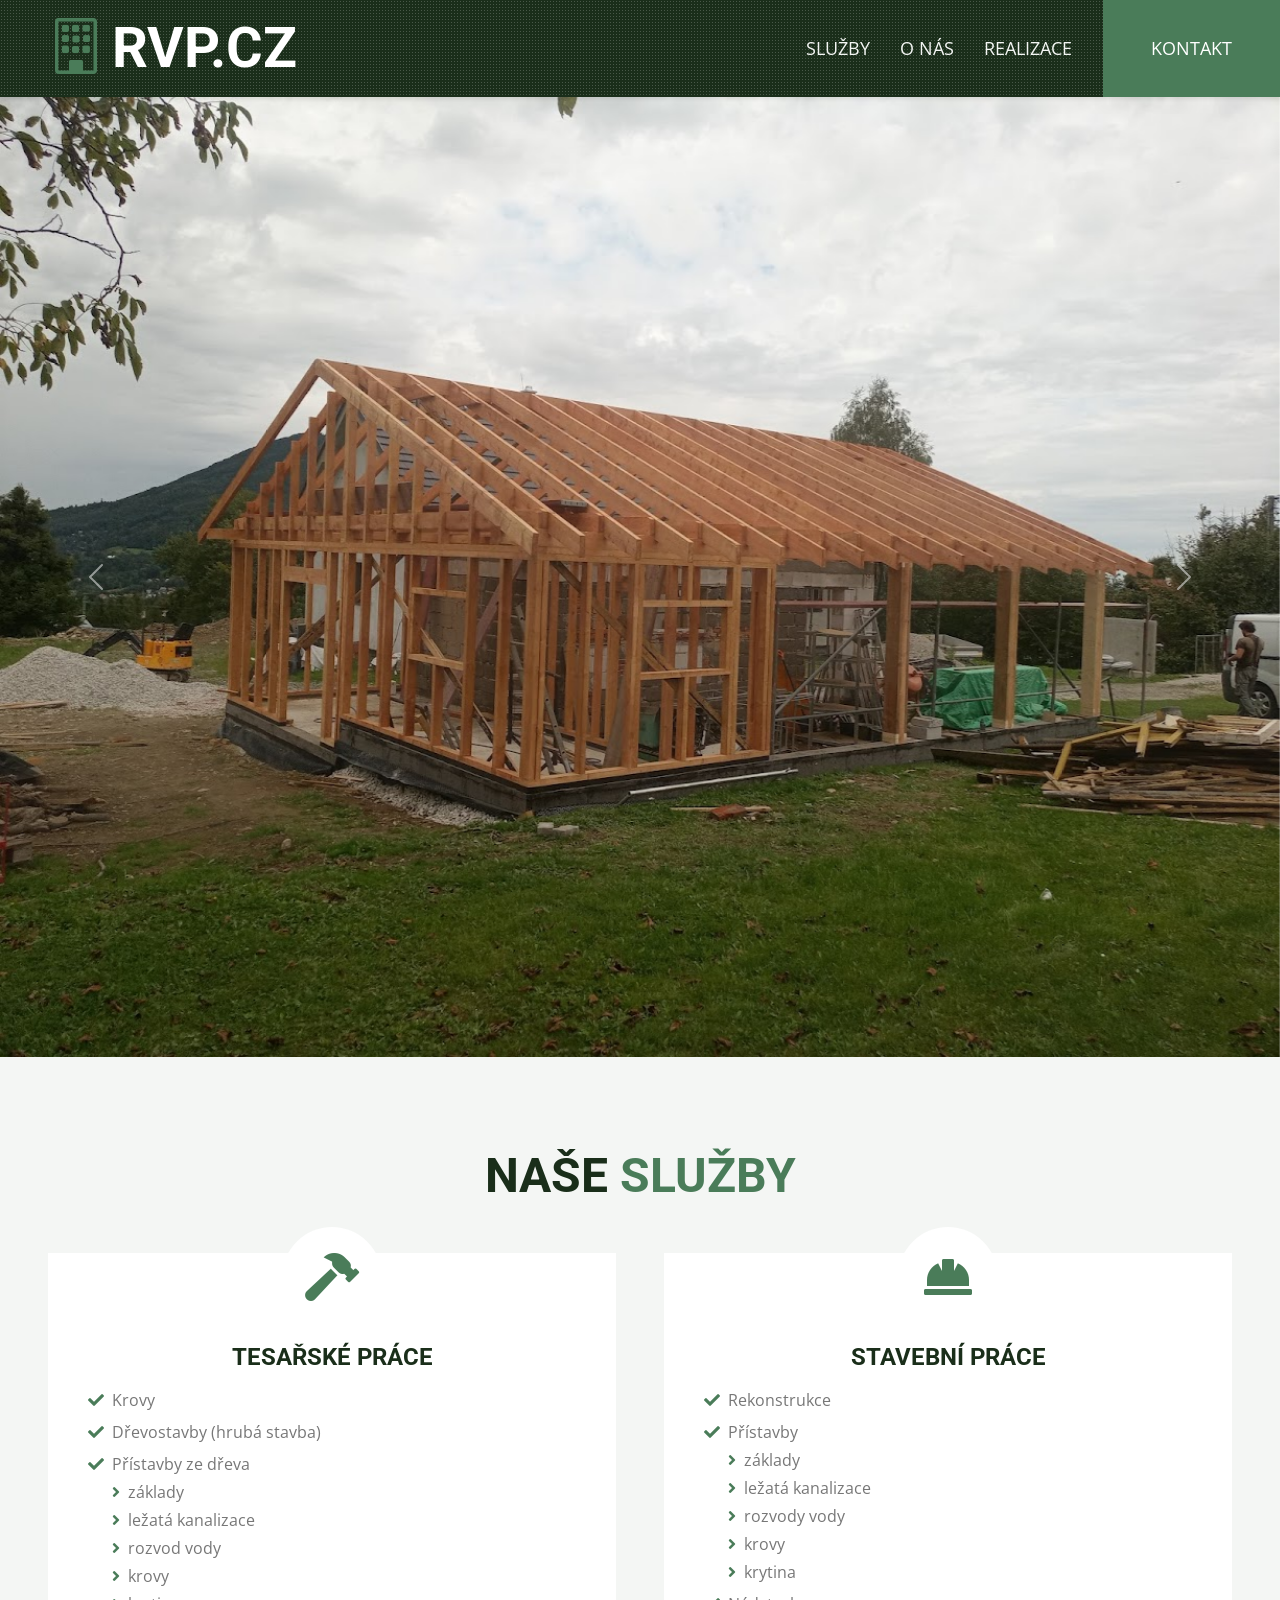
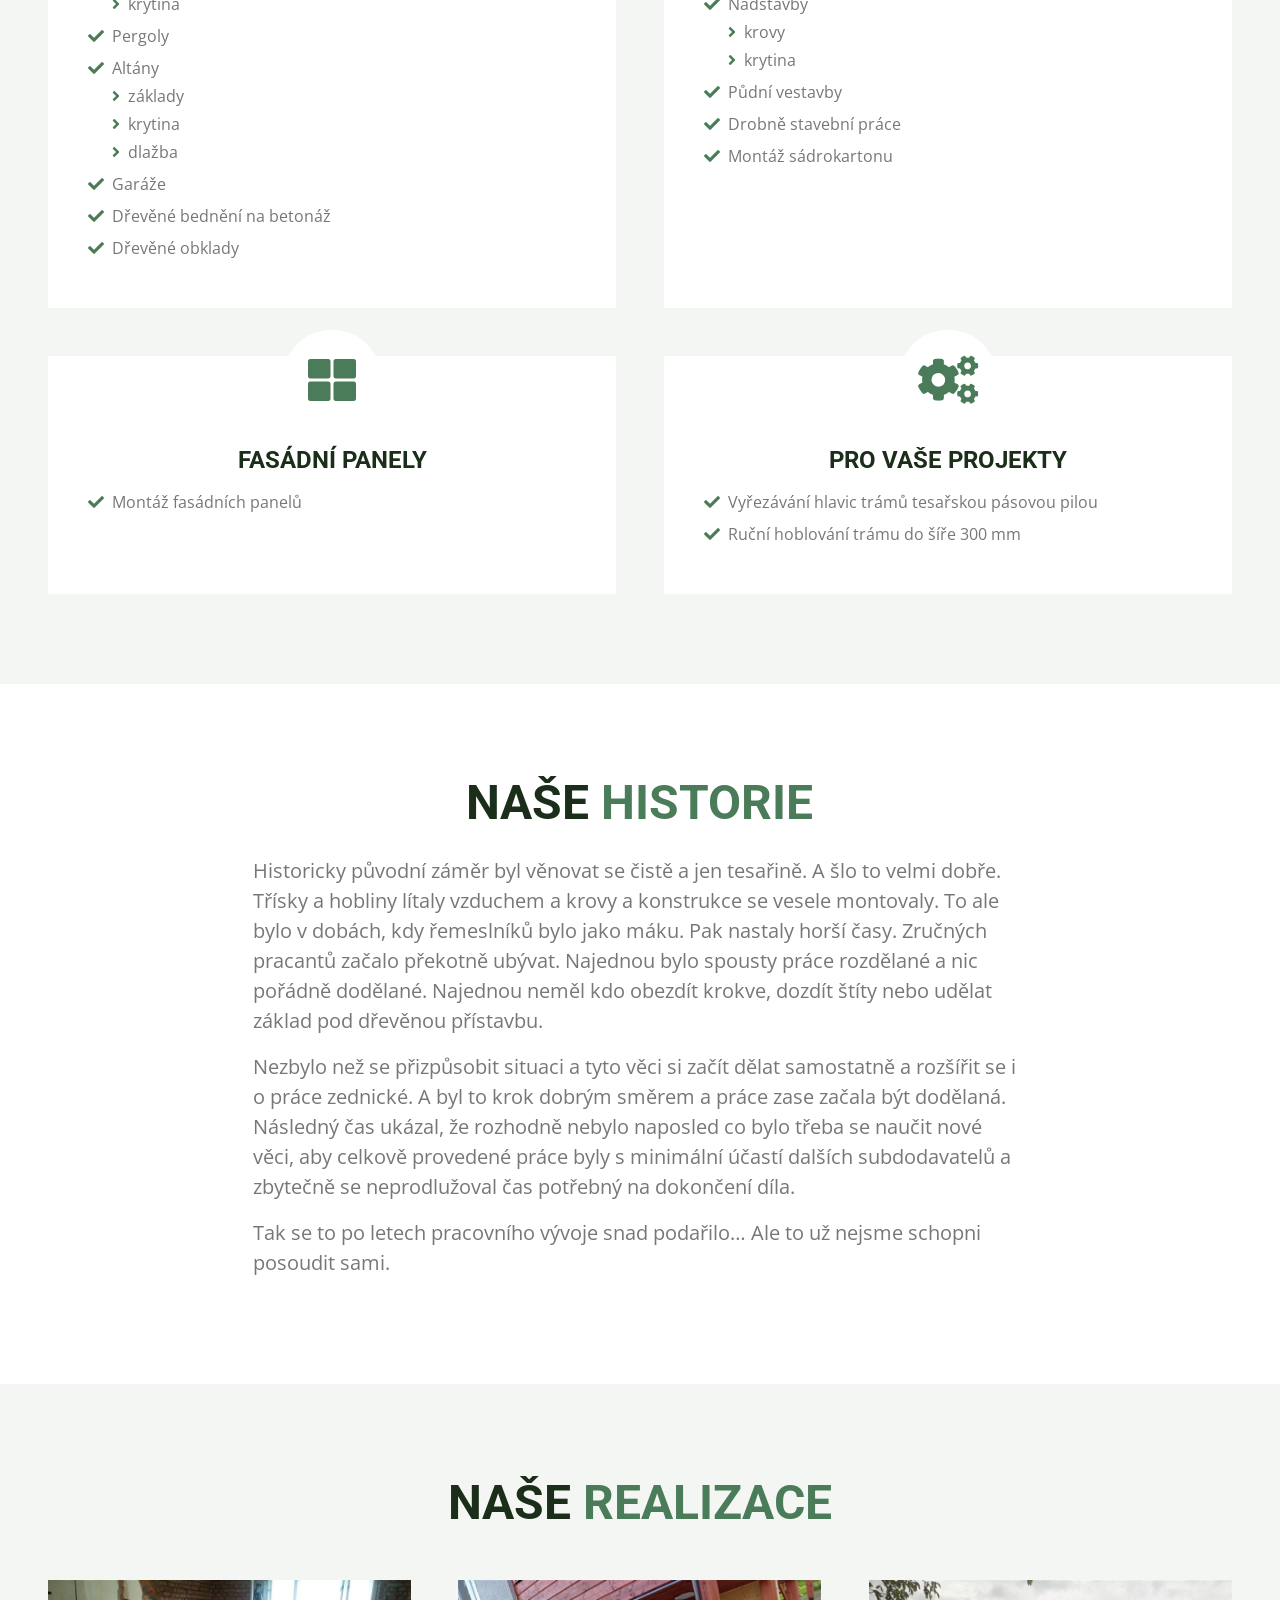
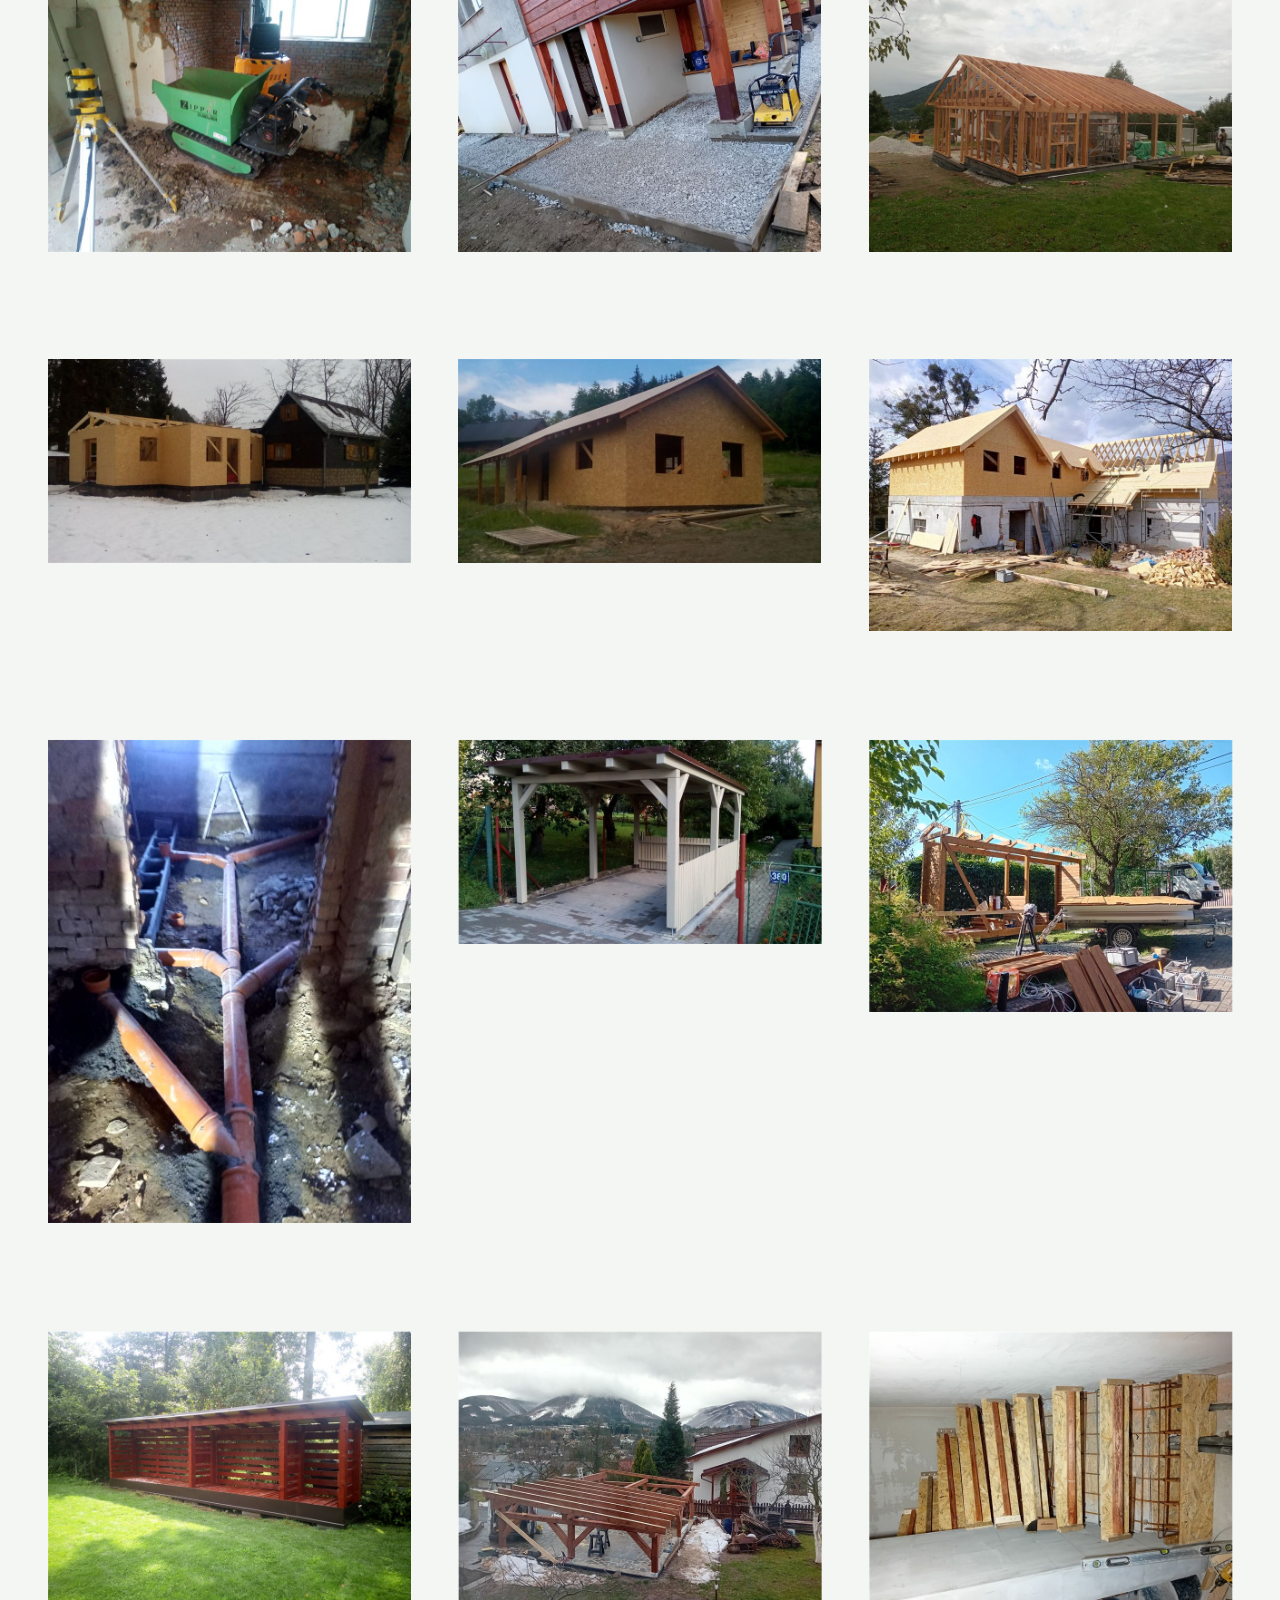
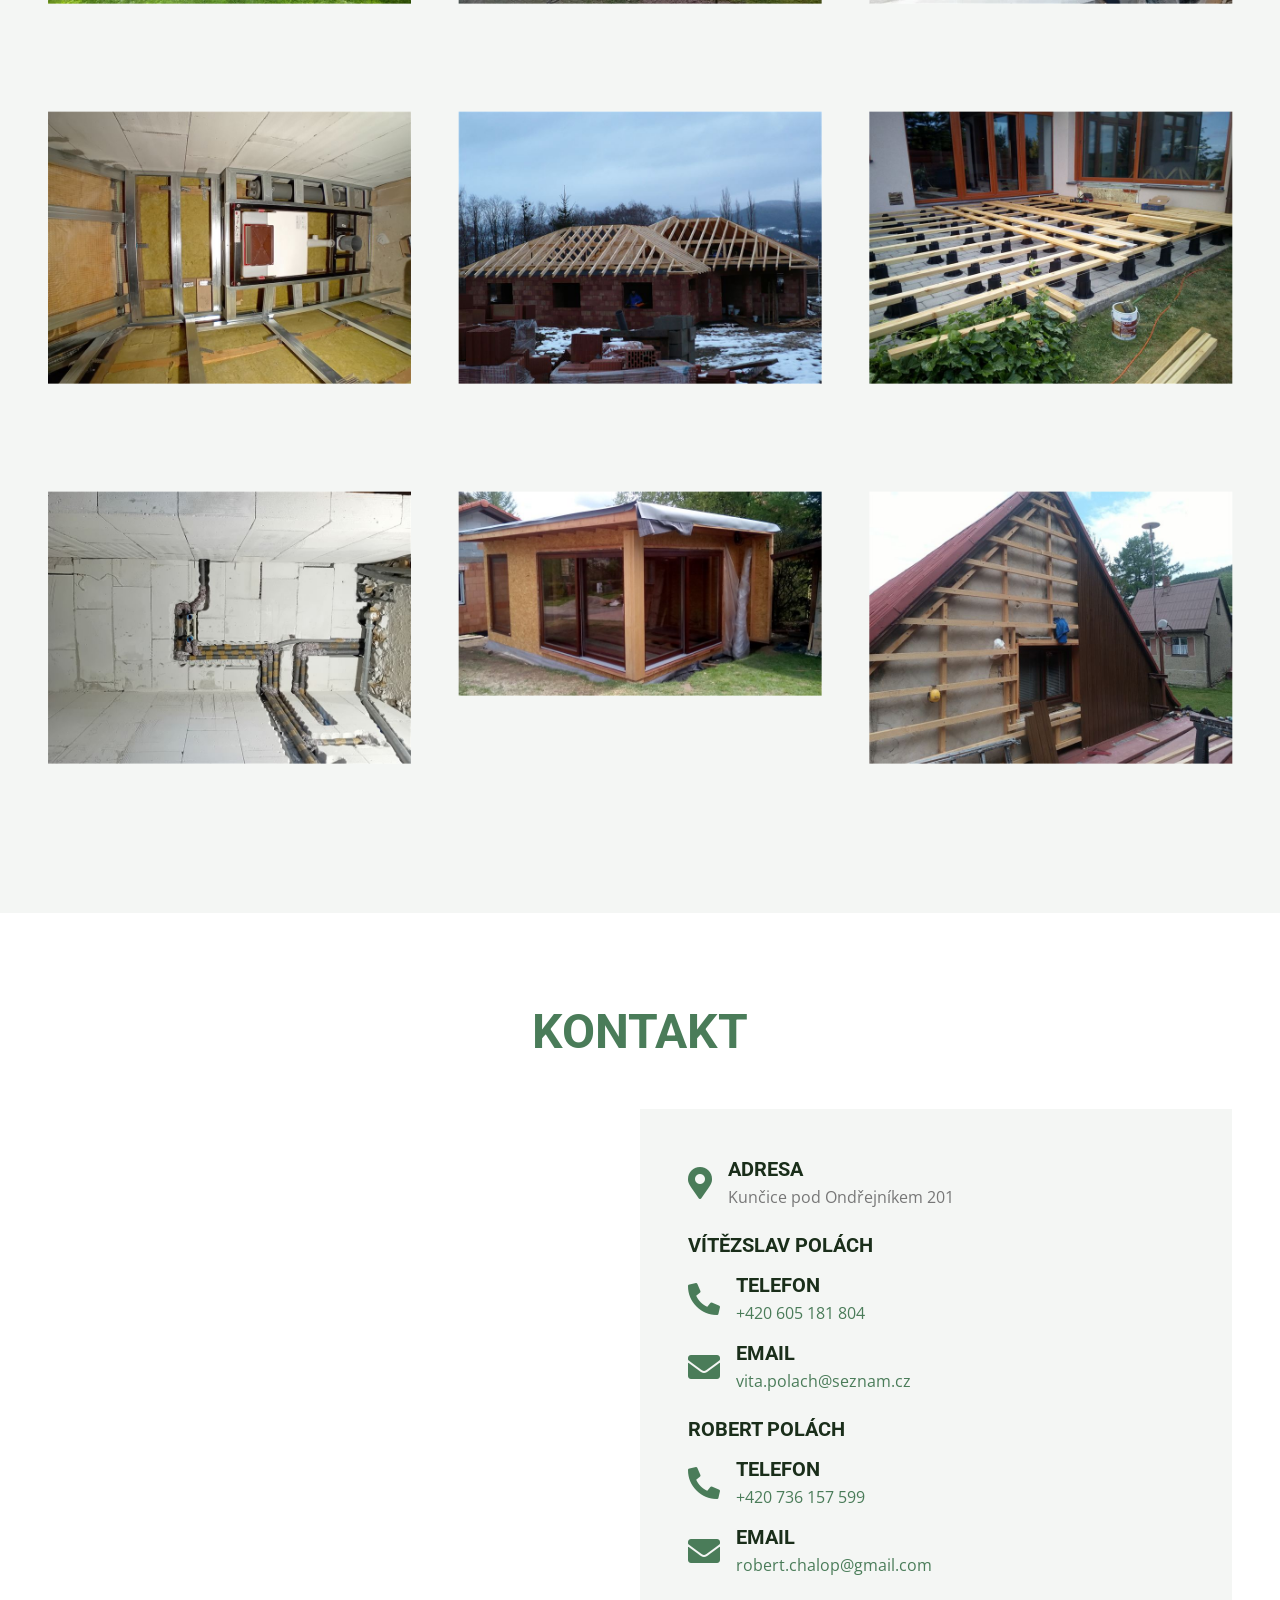
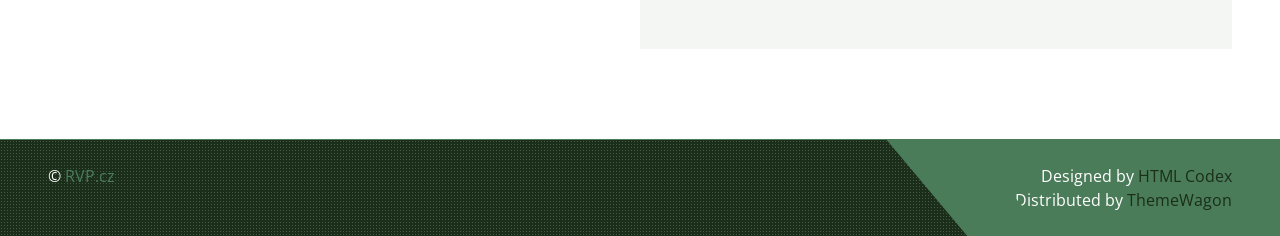
==== index.html @ 2908285f "style: remove quote text from carousel, keep background images only Co-authored-by: Copilot <2235562" ====
<!DOCTYPE html>
<html lang="en">

<head>
    <meta charset="utf-8">
    <title>RVP.cz - Poctivá práce všeho druhu</title>
    <meta content="width=device-width, initial-scale=1.0" name="viewport">
    <meta content="Free HTML Templates" name="keywords">
    <meta content="Free HTML Templates" name="description">

    <!-- Favicon -->
    <link href="img/favicon.ico" rel="icon">

    <!-- Google Web Fonts -->
    <link rel="preconnect" href="https://fonts.gstatic.com">
    <link href="https://fonts.googleapis.com/css2?family=Open+Sans:wght@400;600&family=Roboto:wght@500;700&display=swap" rel="stylesheet"> 

    <!-- Icon Font Stylesheet -->
    <link href="https://cdnjs.cloudflare.com/ajax/libs/font-awesome/5.15.0/css/all.min.css" rel="stylesheet">
    <link href="https://cdn.jsdelivr.net/npm/bootstrap-icons@1.4.1/font/bootstrap-icons.css" rel="stylesheet">

    <!-- Libraries Stylesheet -->
    <link href="lib/owlcarousel/assets/owl.carousel.min.css" rel="stylesheet">
    <link href="lib/tempusdominus/css/tempusdominus-bootstrap-4.min.css" rel="stylesheet" />
    <link href="lib/lightbox/css/lightbox.min.css" rel="stylesheet">

    <!-- Customized Bootstrap Stylesheet -->
    <link href="css/bootstrap.min.css" rel="stylesheet">

    <!-- Template Stylesheet -->
    <link href="css/style.css" rel="stylesheet">
    <style>
        html { scroll-behavior: smooth; scroll-padding-top: 80px; }
        .reveal {
            opacity: 0;
            transform: translateY(40px);
            transition: opacity 0.8s ease, transform 0.8s ease;
        }
        .reveal.visible {
            opacity: 1;
            transform: translateY(0);
        }
    </style>
</head>

<body>
    <!-- Navbar Start -->
    <div class="container-fluid sticky-top bg-dark bg-light-radial shadow-sm px-5 pe-lg-0">
        <nav class="navbar navbar-expand-lg bg-dark bg-light-radial navbar-dark py-3 py-lg-0">
            <a href="index.html" class="navbar-brand">
                <h1 class="m-0 display-4 text-uppercase text-white"><i class="bi bi-building text-primary me-2"></i>RVP.cz</h1>
            </a>
            <button class="navbar-toggler" type="button" data-bs-toggle="collapse" data-bs-target="#navbarCollapse">
                <span class="navbar-toggler-icon"></span>
            </button>
            <div class="collapse navbar-collapse" id="navbarCollapse">
                <div class="navbar-nav ms-auto py-0">
                    <a href="#sluzby" class="nav-item nav-link">Služby</a>
                    <a href="#historie" class="nav-item nav-link">O nás</a>
                    <a href="#realizace" class="nav-item nav-link">Realizace</a>
                    <a href="#kontakt" class="nav-item nav-link bg-primary text-white px-lg-5 ms-lg-3">Kontakt</a>
                </div>
            </div>
        </nav>
    </div>
    <!-- Navbar End -->


    <!-- Carousel Start -->
    <div class="container-fluid p-0">
        <div id="header-carousel" class="carousel slide carousel-fade" data-bs-ride="carousel">
            <div class="carousel-inner">
                <div class="carousel-item active">
                    <img class="w-100" src="img/rvp/uvod/drevostavba_vyhled.jpg" alt="RVP">
                </div>
                <div class="carousel-item">
                    <img class="w-100" src="img/rvp/uvod/dum_venku_vyhled.jpg" alt="RVP">
                </div>
                <div class="carousel-item">
                    <img class="w-100" src="img/rvp/uvod/pristresek_drevo_venku.jpg" alt="RVP">
                </div>
            </div>
            <button class="carousel-control-prev" type="button" data-bs-target="#header-carousel"
                data-bs-slide="prev">
                <span class="carousel-control-prev-icon" aria-hidden="true"></span>
                <span class="visually-hidden">Previous</span>
            </button>
            <button class="carousel-control-next" type="button" data-bs-target="#header-carousel"
                data-bs-slide="next">
                <span class="carousel-control-next-icon" aria-hidden="true"></span>
                <span class="visually-hidden">Next</span>
            </button>
        </div>
    </div>
    <!-- Carousel End -->

    <!-- Services Start -->
    <div id="sluzby" class="container-fluid bg-light py-6 px-5 reveal">
        <div class="text-center mx-auto mb-5" style="max-width: 600px;">
            <h1 class="display-5 text-uppercase mb-4">Naše <span class="text-primary">služby</span></h1>
        </div>
        <div class="row g-5">
            <div class="col-lg-6 col-md-6 reveal">
                <div class="service-item bg-white rounded d-flex flex-column align-items-center text-center p-4 h-100">
                    <div class="service-icon bg-white mb-3">
                        <i class="fa fa-3x fa-hammer text-primary"></i>
                    </div>
                    <h4 class="text-uppercase mb-3">Tesařské práce</h4>
                    <ul class="list-unstyled text-start w-100 px-3">
                        <li class="mb-2"><i class="fa fa-check text-primary me-2"></i>Krovy</li>
                        <li class="mb-2"><i class="fa fa-check text-primary me-2"></i>Dřevostavby (hrubá stavba)</li>
                        <li class="mb-2"><i class="fa fa-check text-primary me-2"></i>Přístavby ze dřeva
                            <ul class="list-unstyled ms-4 mt-1">
                                <li class="mb-1"><i class="fa fa-angle-right text-primary me-2"></i>základy</li>
                                <li class="mb-1"><i class="fa fa-angle-right text-primary me-2"></i>ležatá kanalizace</li>
                                <li class="mb-1"><i class="fa fa-angle-right text-primary me-2"></i>rozvod vody</li>
                                <li class="mb-1"><i class="fa fa-angle-right text-primary me-2"></i>krovy</li>
                                <li class="mb-1"><i class="fa fa-angle-right text-primary me-2"></i>krytina</li>
                            </ul>
                        </li>
                        <li class="mb-2"><i class="fa fa-check text-primary me-2"></i>Pergoly</li>
                        <li class="mb-2"><i class="fa fa-check text-primary me-2"></i>Altány
                            <ul class="list-unstyled ms-4 mt-1">
                                <li class="mb-1"><i class="fa fa-angle-right text-primary me-2"></i>základy</li>
                                <li class="mb-1"><i class="fa fa-angle-right text-primary me-2"></i>krytina</li>
                                <li class="mb-1"><i class="fa fa-angle-right text-primary me-2"></i>dlažba</li>
                            </ul>
                        </li>
                        <li class="mb-2"><i class="fa fa-check text-primary me-2"></i>Garáže</li>
                        <li class="mb-2"><i class="fa fa-check text-primary me-2"></i>Dřevěné bednění na betonáž</li>
                        <li class="mb-2"><i class="fa fa-check text-primary me-2"></i>Dřevěné obklady</li>
                    </ul>
                </div>
            </div>
            <div class="col-lg-6 col-md-6 reveal">
                <div class="service-item bg-white rounded d-flex flex-column align-items-center text-center p-4 h-100">
                    <div class="service-icon bg-white mb-3">
                        <i class="fa fa-3x fa-hard-hat text-primary"></i>
                    </div>
                    <h4 class="text-uppercase mb-3">Stavební práce</h4>
                    <ul class="list-unstyled text-start w-100 px-3">
                        <li class="mb-2"><i class="fa fa-check text-primary me-2"></i>Rekonstrukce</li>
                        <li class="mb-2"><i class="fa fa-check text-primary me-2"></i>Přístavby
                            <ul class="list-unstyled ms-4 mt-1">
                                <li class="mb-1"><i class="fa fa-angle-right text-primary me-2"></i>základy</li>
                                <li class="mb-1"><i class="fa fa-angle-right text-primary me-2"></i>ležatá kanalizace</li>
                                <li class="mb-1"><i class="fa fa-angle-right text-primary me-2"></i>rozvody vody</li>
                                <li class="mb-1"><i class="fa fa-angle-right text-primary me-2"></i>krovy</li>
                                <li class="mb-1"><i class="fa fa-angle-right text-primary me-2"></i>krytina</li>
                            </ul>
                        </li>
                        <li class="mb-2"><i class="fa fa-check text-primary me-2"></i>Nádstavby
                            <ul class="list-unstyled ms-4 mt-1">
                                <li class="mb-1"><i class="fa fa-angle-right text-primary me-2"></i>krovy</li>
                                <li class="mb-1"><i class="fa fa-angle-right text-primary me-2"></i>krytina</li>
                            </ul>
                        </li>
                        <li class="mb-2"><i class="fa fa-check text-primary me-2"></i>Půdní vestavby</li>
                        <li class="mb-2"><i class="fa fa-check text-primary me-2"></i>Drobně stavební práce</li>
                        <li class="mb-2"><i class="fa fa-check text-primary me-2"></i>Montáž sádrokartonu</li>
                    </ul>
                </div>
            </div>
            <div class="col-lg-6 col-md-6 reveal">
                <div class="service-item bg-white rounded d-flex flex-column align-items-center text-center p-4 h-100">
                    <div class="service-icon bg-white mb-3">
                        <i class="fa fa-3x fa-th-large text-primary"></i>
                    </div>
                    <h4 class="text-uppercase mb-3">Fasádní panely</h4>
                    <ul class="list-unstyled text-start w-100 px-3">
                        <li class="mb-2"><i class="fa fa-check text-primary me-2"></i>Montáž fasádních panelů</li>
                    </ul>
                </div>
            </div>
            <div class="col-lg-6 col-md-6 reveal">
                <div class="service-item bg-white rounded d-flex flex-column align-items-center text-center p-4 h-100">
                    <div class="service-icon bg-white mb-3">
                        <i class="fa fa-3x fa-cogs text-primary"></i>
                    </div>
                    <h4 class="text-uppercase mb-3">Pro Vaše projekty</h4>
                    <ul class="list-unstyled text-start w-100 px-3">
                        <li class="mb-2"><i class="fa fa-check text-primary me-2"></i>Vyřezávání hlavic trámů tesařskou pásovou pilou</li>
                        <li class="mb-2"><i class="fa fa-check text-primary me-2"></i>Ruční hoblování trámu do šíře 300 mm</li>
                    </ul>
                </div>
            </div>
        </div>
    </div>
    <!-- Services End -->


    <!-- History Start -->
    <div id="historie" class="container-fluid py-6 px-5 reveal">
        <div class="row g-5 align-items-center">
            <div class="col-lg-8 mx-auto">
                <div class="text-center mb-4">
                    <h1 class="display-5 text-uppercase mb-4">Naše <span class="text-primary">historie</span></h1>
                </div>
                <p class="fs-5 text-body">
                    Historicky původní záměr byl věnovat se čistě a jen tesařině. A šlo to velmi dobře. Třísky a hobliny lítaly vzduchem a krovy a konstrukce se vesele montovaly. To ale bylo v dobách, kdy řemeslníků bylo jako máku. Pak nastaly horší časy. Zručných pracantů začalo překotně ubývat. Najednou bylo spousty práce rozdělané a nic pořádně dodělané. Najednou neměl kdo obezdít krokve, dozdít štíty nebo udělat základ pod dřevěnou přístavbu.
                </p>
                <p class="fs-5 text-body">
                    Nezbylo než se přizpůsobit situaci a tyto věci si začít dělat samostatně a rozšířit se i o práce zednické. A byl to krok dobrým směrem a práce zase začala být dodělaná. Následný čas ukázal, že rozhodně nebylo naposled co bylo třeba se naučit nové věci, aby celkově provedené práce byly s minimální účastí dalších subdodavatelů a zbytečně se neprodlužoval čas potřebný na dokončení díla.
                </p>
                <p class="fs-5 text-body">
                    Tak se to po letech pracovního vývoje snad podařilo… Ale to už nejsme schopni posoudit sami.
                </p>
            </div>
        </div>
    </div>
    <!-- History End -->

    <!-- Portfolio Start -->
    <div id="realizace" class="container-fluid bg-light py-6 px-5 reveal visible">
        <div class="text-center mx-auto mb-5" style="max-width: 600px;">
            <h1 class="display-5 text-uppercase mb-4">Naše <span class="text-primary">realizace</span></h1>
        </div>
        <div class="row g-5 portfolio-container" id="rvp-gallery-container">
        </div>
    </div>
    <!-- Portfolio End -->

    <!-- Contact Start -->
    <div id="kontakt" class="container-fluid py-6 px-5 reveal">
        <div class="text-center mx-auto mb-5" style="max-width: 600px;">
            <h1 class="display-5 text-uppercase mb-4"><span class="text-primary">Kontakt</span></h1>
        </div>
        <div class="row gx-0 align-items-center">
            <div class="col-lg-6 mb-5 mb-lg-0" style="height: 450px;">
                <iframe class="w-100 h-100"
                    src="https://www.google.com/maps/embed?pb=!1m18!1m12!1m3!1d2606.0!2d18.298755!3d49.5405582!2m3!1f0!2f0!3f0!3m2!1i1024!2i768!4f13.1!3m3!1m2!1s0x47138ad0a411b4d1%3A0x9f43c28a21f95ba8!2sKun%C4%8Dice%20pod%20Ond%C5%99ejn%C3%ADkem%20201!5e0!3m2!1scs!2scz!4v1700000000000!5m2!1scs!2scz"
                    frameborder="0" style="border:0;" allowfullscreen="" aria-hidden="false" tabindex="0"></iframe>
            </div>
            <div class="col-lg-6">
                <div class="bg-light p-5">
                    <div class="mb-4">
                        <div class="d-flex align-items-center mb-3">
                            <i class="fa fa-map-marker-alt fa-2x text-primary me-3"></i>
                            <div>
                                <h5 class="text-uppercase mb-1">Adresa</h5>
                                <p class="mb-0">Kunčice pod Ondřejníkem 201</p>
                            </div>
                        </div>
                    </div>
                    <h5 class="text-uppercase mb-3">Vítězslav Polách</h5>
                    <div class="mb-3">
                        <div class="d-flex align-items-center mb-2">
                            <i class="fa fa-phone-alt fa-2x text-primary me-3"></i>
                            <div>
                                <h5 class="text-uppercase mb-1">Telefon</h5>
                                <p class="mb-0"><a href="tel:+420605181804">+420 605 181 804</a></p>
                            </div>
                        </div>
                    </div>
                    <div class="mb-4">
                        <div class="d-flex align-items-center mb-2">
                            <i class="fa fa-envelope fa-2x text-primary me-3"></i>
                            <div>
                                <h5 class="text-uppercase mb-1">Email</h5>
                                <p class="mb-0"><a href="mailto:vita.polach@seznam.cz">vita.polach@seznam.cz</a></p>
                            </div>
                        </div>
                    </div>
                    <h5 class="text-uppercase mb-3">Robert Polách</h5>
                    <div class="mb-3">
                        <div class="d-flex align-items-center mb-2">
                            <i class="fa fa-phone-alt fa-2x text-primary me-3"></i>
                            <div>
                                <h5 class="text-uppercase mb-1">Telefon</h5>
                                <p class="mb-0"><a href="tel:+420736157599">+420 736 157 599</a></p>
                            </div>
                        </div>
                    </div>
                    <div class="mb-4">
                        <div class="d-flex align-items-center mb-2">
                            <i class="fa fa-envelope fa-2x text-primary me-3"></i>
                            <div>
                                <h5 class="text-uppercase mb-1">Email</h5>
                                <p class="mb-0"><a href="mailto:robert.chalop@gmail.com">robert.chalop@gmail.com</a></p>
                            </div>
                        </div>
                    </div>
                </div>
            </div>
        </div>
    </div>
    <!-- Contact End -->

    <!-- Footer Start -->
    <div class="container-fluid bg-dark bg-light-radial text-white border-top border-primary px-0">
        <div class="d-flex flex-column flex-md-row justify-content-between">
            <div class="py-4 px-5 text-center text-md-start">
                <p class="mb-0">&copy; <a class="text-primary" href="#">RVP.cz</a></p>
            </div>
            <div class="py-4 px-5 bg-primary footer-shape position-relative text-center text-md-end">
                <p class="mb-0">Designed by <a class="text-dark" href="https://htmlcodex.com">HTML Codex</a></p>
                <p class="mb-0">Distributed by <a class="text-dark" href="https://themewagon.com">ThemeWagon</a></p>
            </div>
        </div>
    </div>
    <!-- Footer End -->


    <!-- Back to Top -->
    <a href="#" class="btn btn-lg btn-primary btn-lg-square back-to-top"><i class="bi bi-arrow-up"></i></a>


    <!-- JavaScript Libraries -->
    <script src="https://code.jquery.com/jquery-3.4.1.min.js"></script>
    <script src="https://cdn.jsdelivr.net/npm/bootstrap@5.0.0/dist/js/bootstrap.bundle.min.js"></script>
    <script src="lib/easing/easing.min.js"></script>
    <script src="lib/waypoints/waypoints.min.js"></script>
    <script src="lib/owlcarousel/owl.carousel.min.js"></script>
    <script src="lib/tempusdominus/js/moment.min.js"></script>
    <script src="lib/tempusdominus/js/moment-timezone.min.js"></script>
    <script src="lib/tempusdominus/js/tempusdominus-bootstrap-4.min.js"></script>
    <script src="lib/isotope/isotope.pkgd.min.js"></script>
    <script src="lib/lightbox/js/lightbox.min.js"></script>

    <!-- Template Javascript -->
    <script src="js/gallery-data.js"></script>
    <script src="js/gallery.js"></script>
    <script src="js/main.js"></script>
</body>

</html>
---- css/style.css ----
/********** Template CSS **********/
:root {
    --primary: #4A7C59;
    --secondary: #8FBC8F;
    --light: #F4F6F4;
    --dark: #1A2E1A;
}

.pt-6 {
    padding-top: 90px;
}

.pb-6 {
    padding-bottom: 90px;
}

.py-6 {
    padding-top: 90px;
    padding-bottom: 90px;
}

.btn {
    position: relative;
    font-weight: 600;
    text-transform: uppercase;
    transition: .5s;
}

.btn::after {
    position: absolute;
    content: "";
    width: 0;
    height: 5px;
    bottom: -1px;
    left: 50%;
    background: var(--primary);
    transition: .5s;
}

.btn.btn-primary::after {
    background: var(--dark);
}

.btn:hover::after,
.btn.active::after {
    width: 50%;
    left: 25%;
}

.btn-primary {
    color: #FFFFFF;
}

.btn-square {
    width: 36px;
    height: 36px;
}

.btn-sm-square {
    width: 28px;
    height: 28px;
}

.btn-lg-square {
    width: 46px;
    height: 46px;
}

.btn-square,
.btn-sm-square,
.btn-lg-square {
    padding-left: 0;
    padding-right: 0;
    text-align: center;
}

.back-to-top {
    position: fixed;
    display: none;
    left: 50%;
    bottom: 0;
    margin-left: -22px;
    border-radius: 0;
    z-index: 99;
}

.bg-dark-radial {
    background-image: -webkit-repeating-radial-gradient(center center, rgba(0, 0, 0, 0.3), rgba(0, 0, 0, 0.3) 1px, transparent 1px, transparent 100%);
    background-image: -moz-repeating-radial-gradient(center center, rgba(0, 0, 0, 0.3), rgba(0, 0, 0, 0.3) 1px, transparent 1px, transparent 100%);
    background-image: -ms-repeating-radial-gradient(center center, rgba(0, 0, 0, 0.3), rgba(0, 0, 0, 0.3) 1px, transparent 1px, transparent 100%);
    background-image: -o-repeating-radial-gradient(center center, rgba(0, 0, 0, 0.3), rgba(0, 0, 0, 0.3) 1px, transparent 1px, transparent 100%);
    background-image: repeating-radial-gradient(center center, rgba(0, 0, 0, 0.3), rgba(0, 0, 0, 0.3) 1px, transparent 1px, transparent 100%);
    background-size: 3px 3px;
}

.bg-light-radial {
    background-image: -webkit-repeating-radial-gradient(center center, rgba(256, 256, 256, 0.2), rgba(256, 256, 256, 0.2) 1px, transparent 1px, transparent 100%);
    background-image: -moz-repeating-radial-gradient(center center, rgba(256, 256, 256, 0.2), rgba(256, 256, 256, 0.2) 1px, transparent 1px, transparent 100%);
    background-image: -ms-repeating-radial-gradient(center center, rgba(256, 256, 256, 0.2), rgba(256, 256, 256, 0.2) 1px, transparent 1px, transparent 100%);
    background-image: -o-repeating-radial-gradient(center center, rgba(256, 256, 256, 0.2), rgba(256, 256, 256, 0.2) 1px, transparent 1px, transparent 100%);
    background-image: repeating-radial-gradient(center center, rgba(256, 256, 256, 0.2), rgba(256, 256, 256, 0.2) 1px, transparent 1px, transparent 100%);
    background-size: 3px 3px;
}

.navbar-dark .navbar-nav .nav-link {
    position: relative;
    padding: 35px 15px;
    font-size: 18px;
    text-transform: uppercase;
    color: var(--light);
    outline: none;
    transition: .5s;
}

.navbar-dark .navbar-nav .nav-link:hover,
.navbar-dark .navbar-nav .nav-link.active {
    color: var(--primary);
}

@media (max-width: 991.98px) {
    .navbar-dark .navbar-nav .nav-link  {
        margin-left: 0;
        padding: 10px 0;
    }
}

.carousel-caption {
    top: 0;
    left: 0;
    right: 0;
    bottom: 0;
    background: rgba(4, 15, 40, .7);
    z-index: 1;
}

@media (max-width: 576px) {
    .carousel-caption h4 {
        font-size: 18px;
        font-weight: 500 !important;
    }

    .carousel-caption h1 {
        font-size: 30px;
        font-weight: 600 !important;
    }
}

.page-header {
    height: 300px;
    display: flex;
    flex-direction: column;
    align-items: center;
    justify-content: center;
    background: linear-gradient(rgba(4, 15, 40, .7), rgba(4, 15, 40, .7)), url(../img/carousel-1.jpg) center center no-repeat;
    background-size: cover;
}

.service-item .service-icon {
    margin-top: -50px;
    width: 100px;
    height: 100px;
    display: flex;
    align-items: center;
    justify-content: center;
    border-radius: 100px;
}

.service-item .service-icon i {
    transition: .2s;
}

.service-item:hover .service-icon i {
    font-size: 60px;
}

.portfolio-item {
    margin-bottom: 60px;
}

.portfolio-title {
    position: absolute;
    display: flex;
    flex-direction: column;
    justify-content: center;
    height: 120px;
    padding: 0 30px;
    right: 30px;
    left: 30px;
    bottom: -60px;
    background: #FFFFFF;
    z-index: 3;
}

.portfolio-btn {
    position: absolute;
    display: inline-block;
    top: 50%;
    left: 50%;
    margin-top: -60px;
    margin-left: -60px;
    font-size: 120px;
    line-height: 0;
    transition: .1s;
    transition-delay: .3s;
    z-index: 2;
    opacity: 0;
}

.portfolio-item:hover .portfolio-btn {
    opacity: 1;
}

.portfolio-box::before,
.portfolio-box::after {
    position: absolute;
    content: "";
    width: 0;
    height: 100%;
    top: 0;
    transition: .5s;
    z-index: 1;
    background: rgba(4, 15, 40, .7);
}

.portfolio-box::before {
    left: 0;
}

.portfolio-box::after {
    right: 0;
}

.portfolio-item:hover .portfolio-box::before {
    left: 0;
    width: 50%;
}

.portfolio-item:hover .portfolio-box::after {
    right: 0;
    width: 50%;
}

@media (min-width: 992px) {
    .testimonial,
    .contact-form {
        margin-left: -90px;
    }
}

@media (min-width: 992px) {
    .footer::after {
        position: absolute;
        content: "";
        width: 1px;
        height: 100%;
        top: 0;
        left: 50%;
        background: var(--primary)
    }
}

.footer-shape::before {
    position: absolute;
    content: "";
    width: 80px;
    height: 100%;
    top: 0;
    left: -40px;
    background: var(--primary);
    transform: skew(40deg);
}
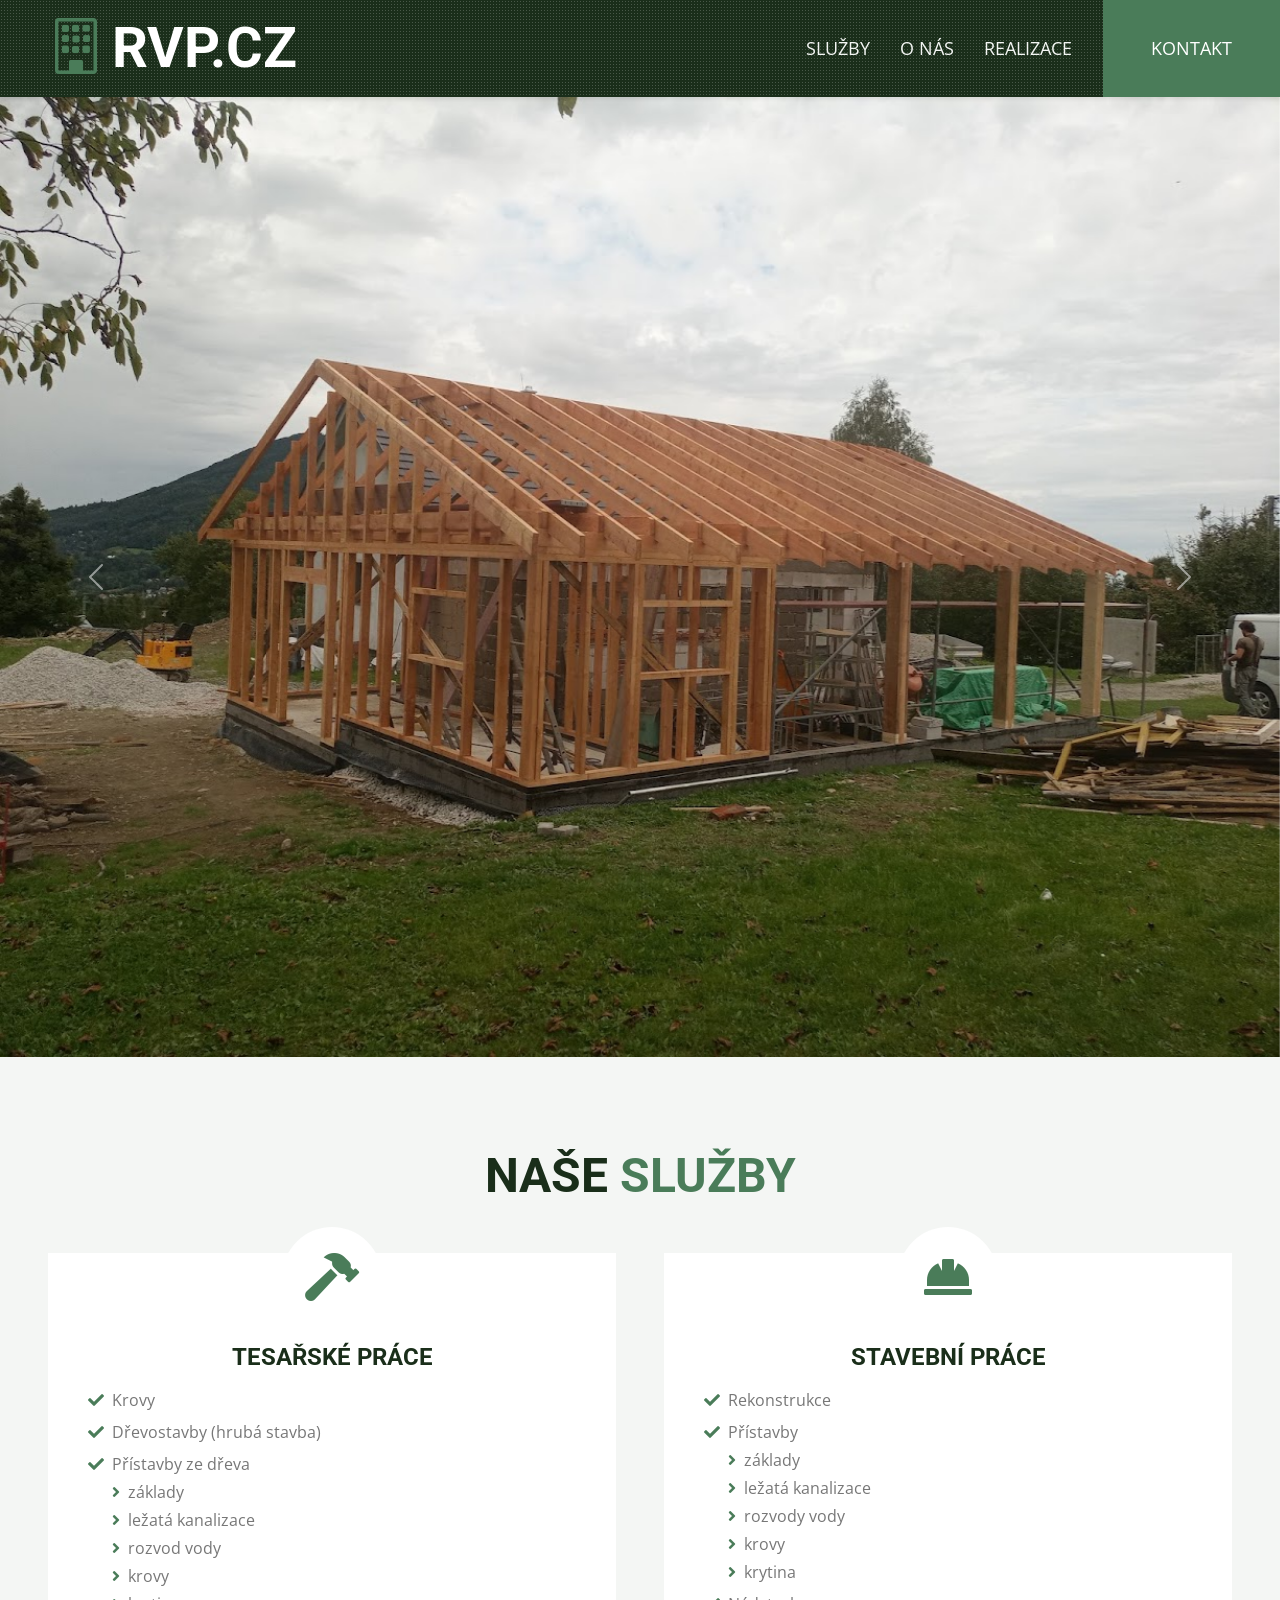
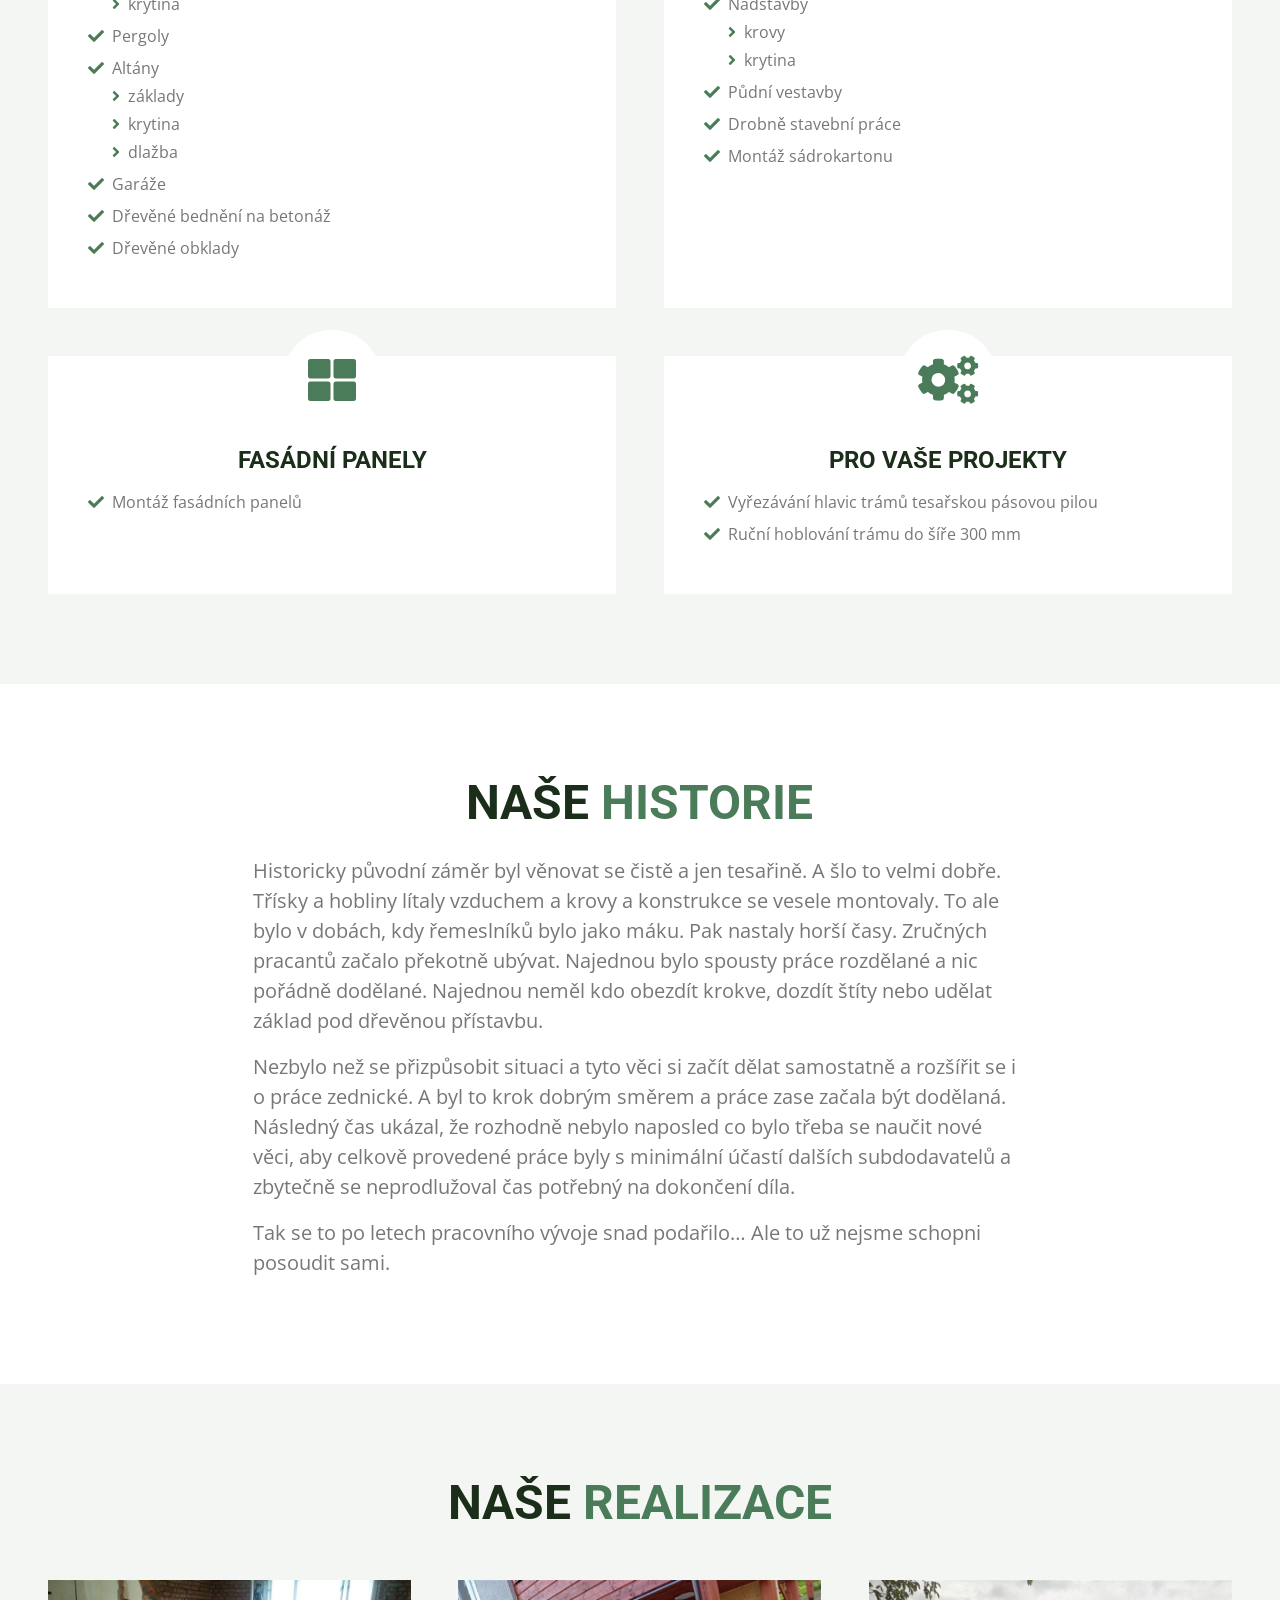
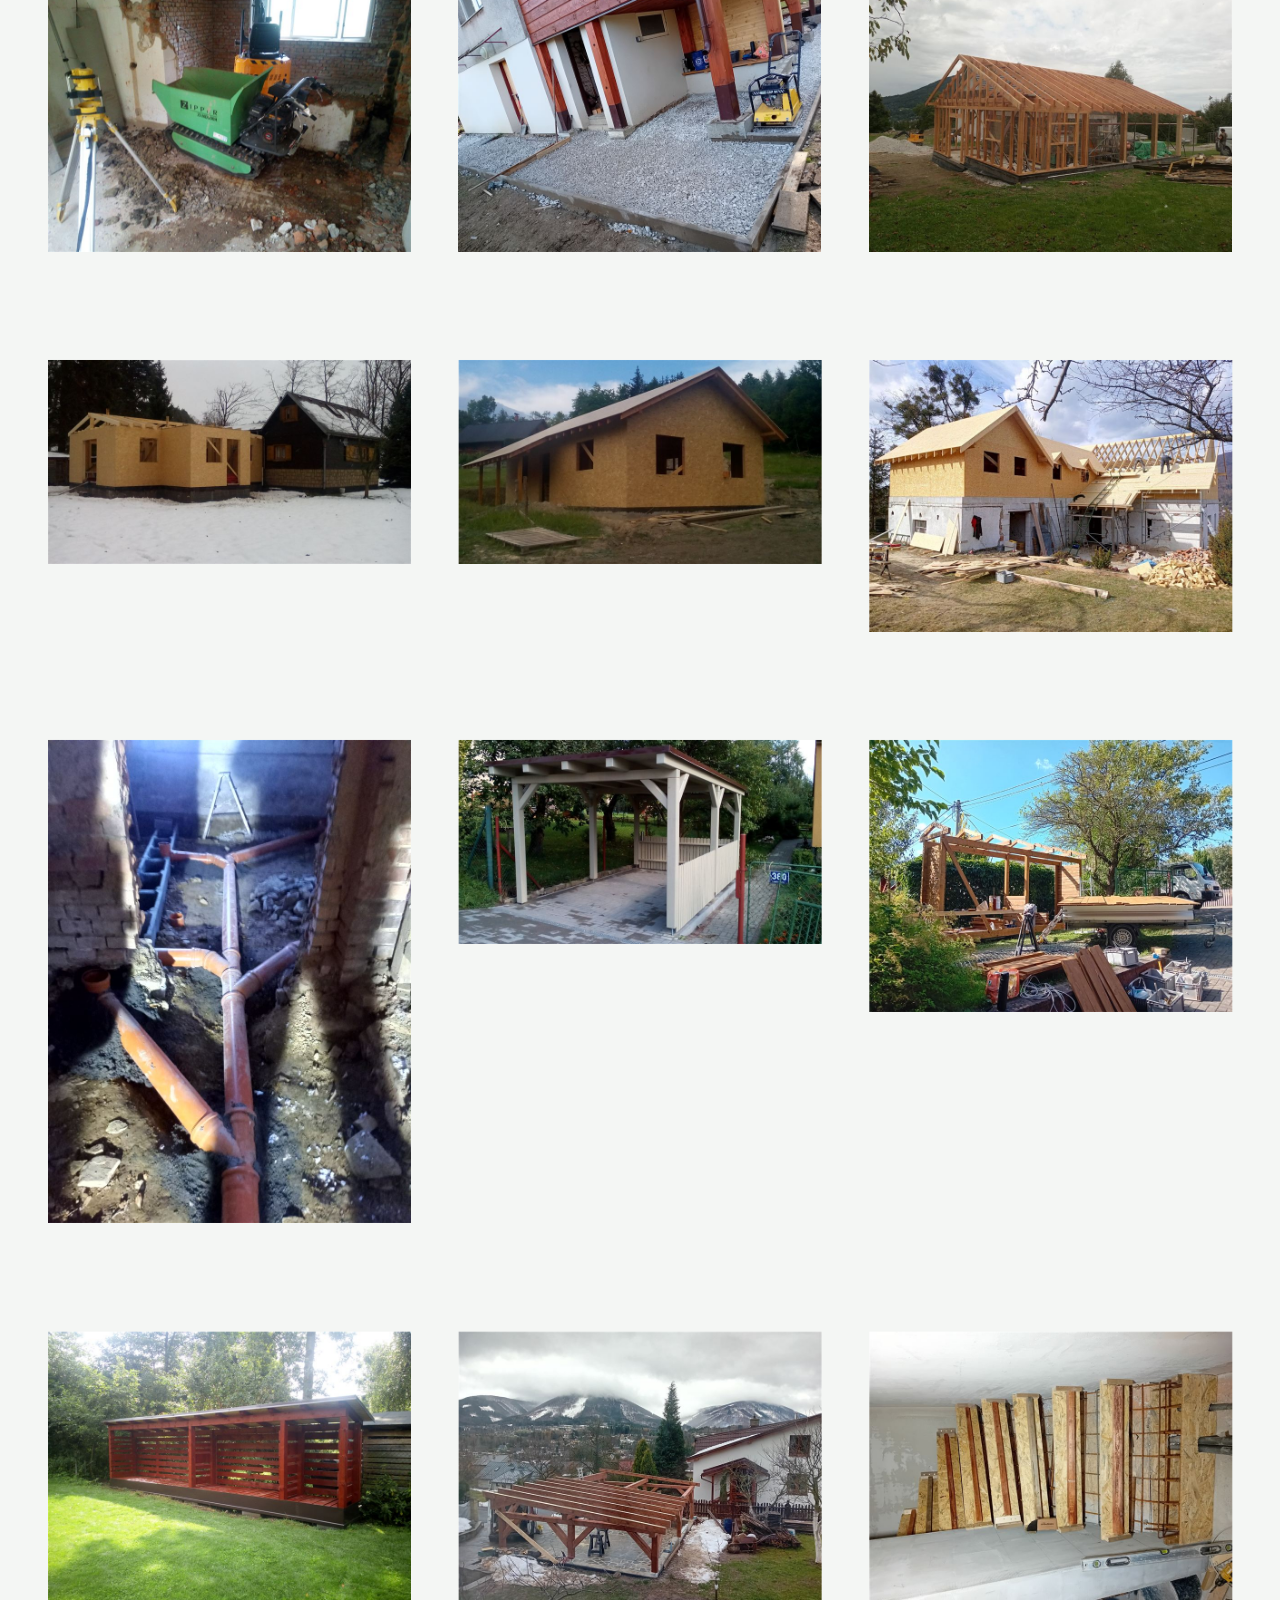
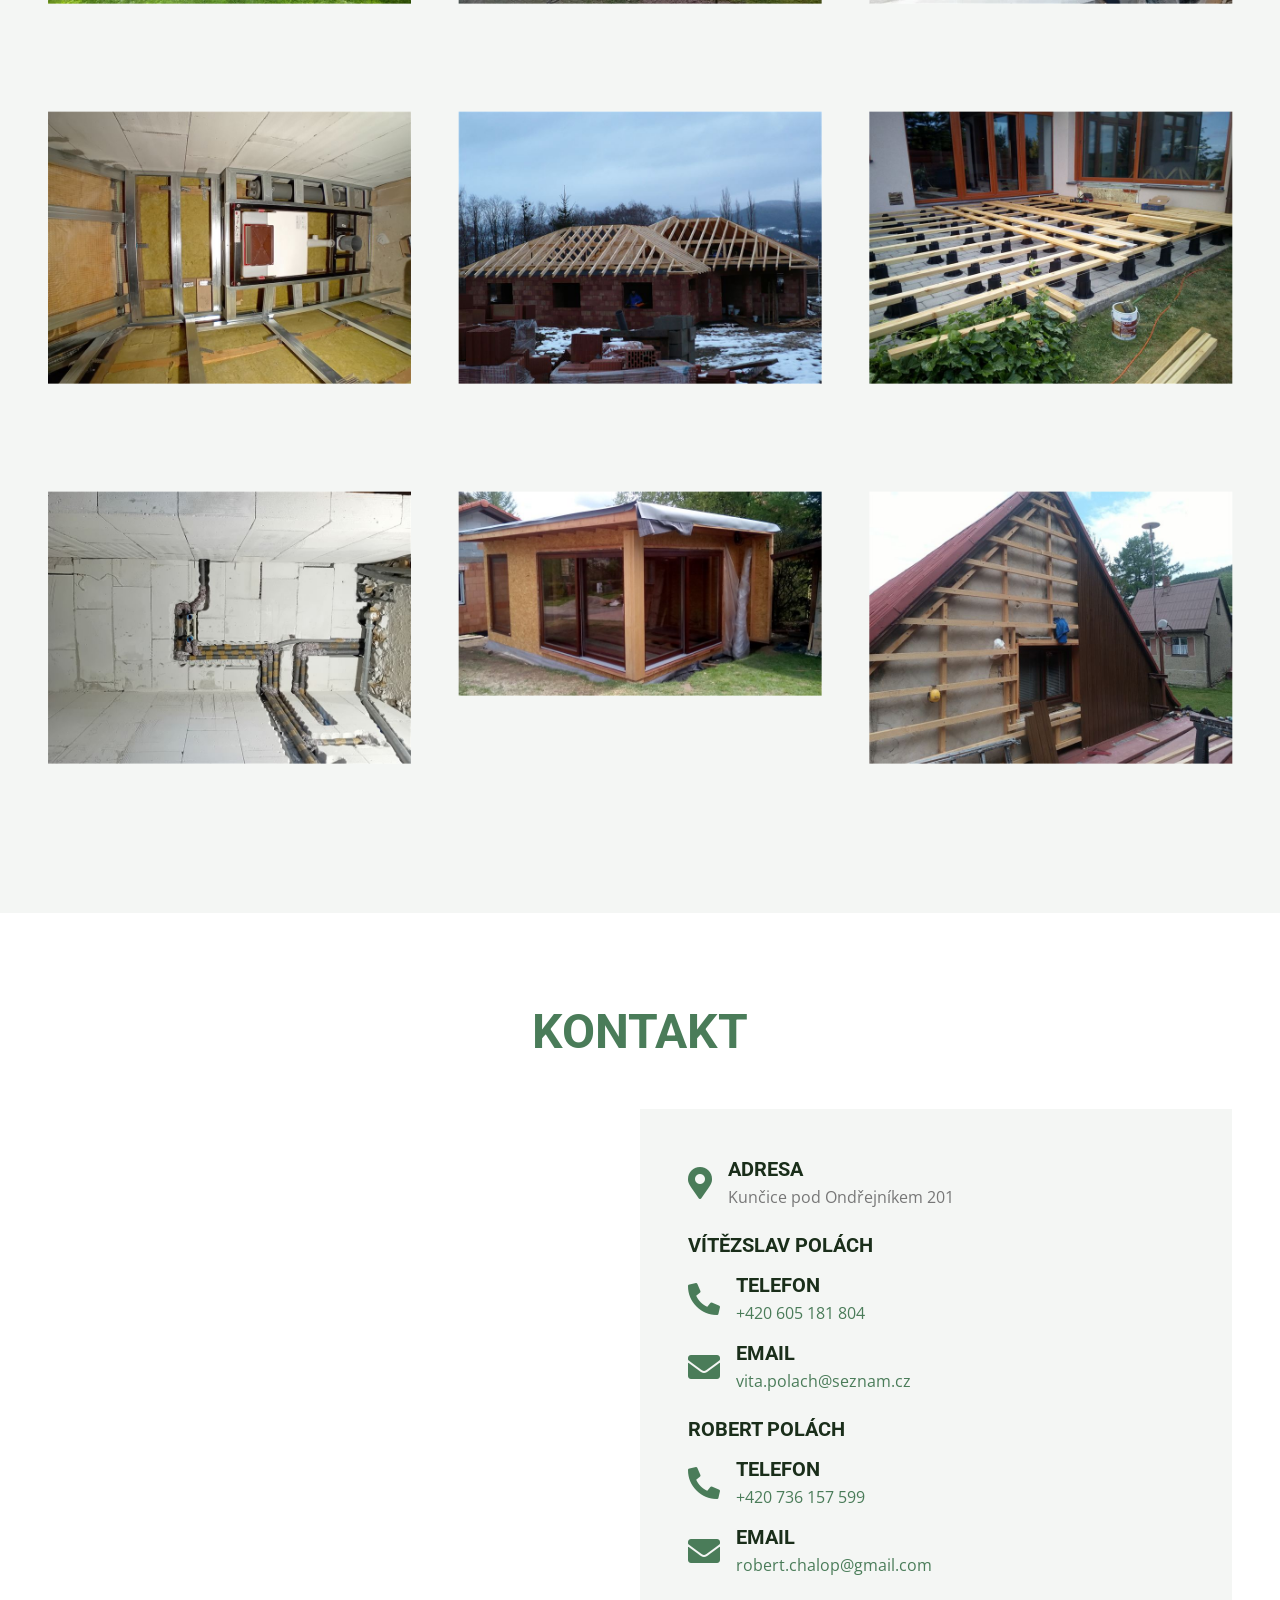
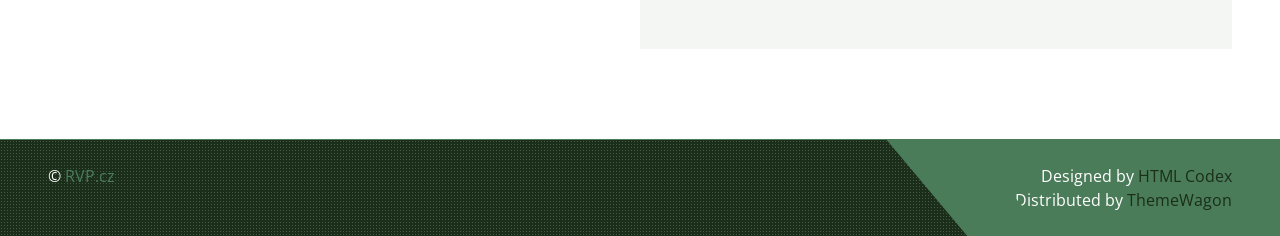
==== commit b53e9335: "fix: update carousel to use new uvod photo Replace pristresek_drevo_venku.jpg with pristresek_vyhled" ====
--- a/index.html
+++ b/index.html
@@ -77,7 +77,7 @@
                     <img class="w-100" src="img/rvp/uvod/dum_venku_vyhled.jpg" alt="RVP">
                 </div>
                 <div class="carousel-item">
-                    <img class="w-100" src="img/rvp/uvod/pristresek_drevo_venku.jpg" alt="RVP">
+                    <img class="w-100" src="img/rvp/uvod/pristresek_vyhled.jpg" alt="RVP">
                 </div>
             </div>
             <button class="carousel-control-prev" type="button" data-bs-target="#header-carousel"
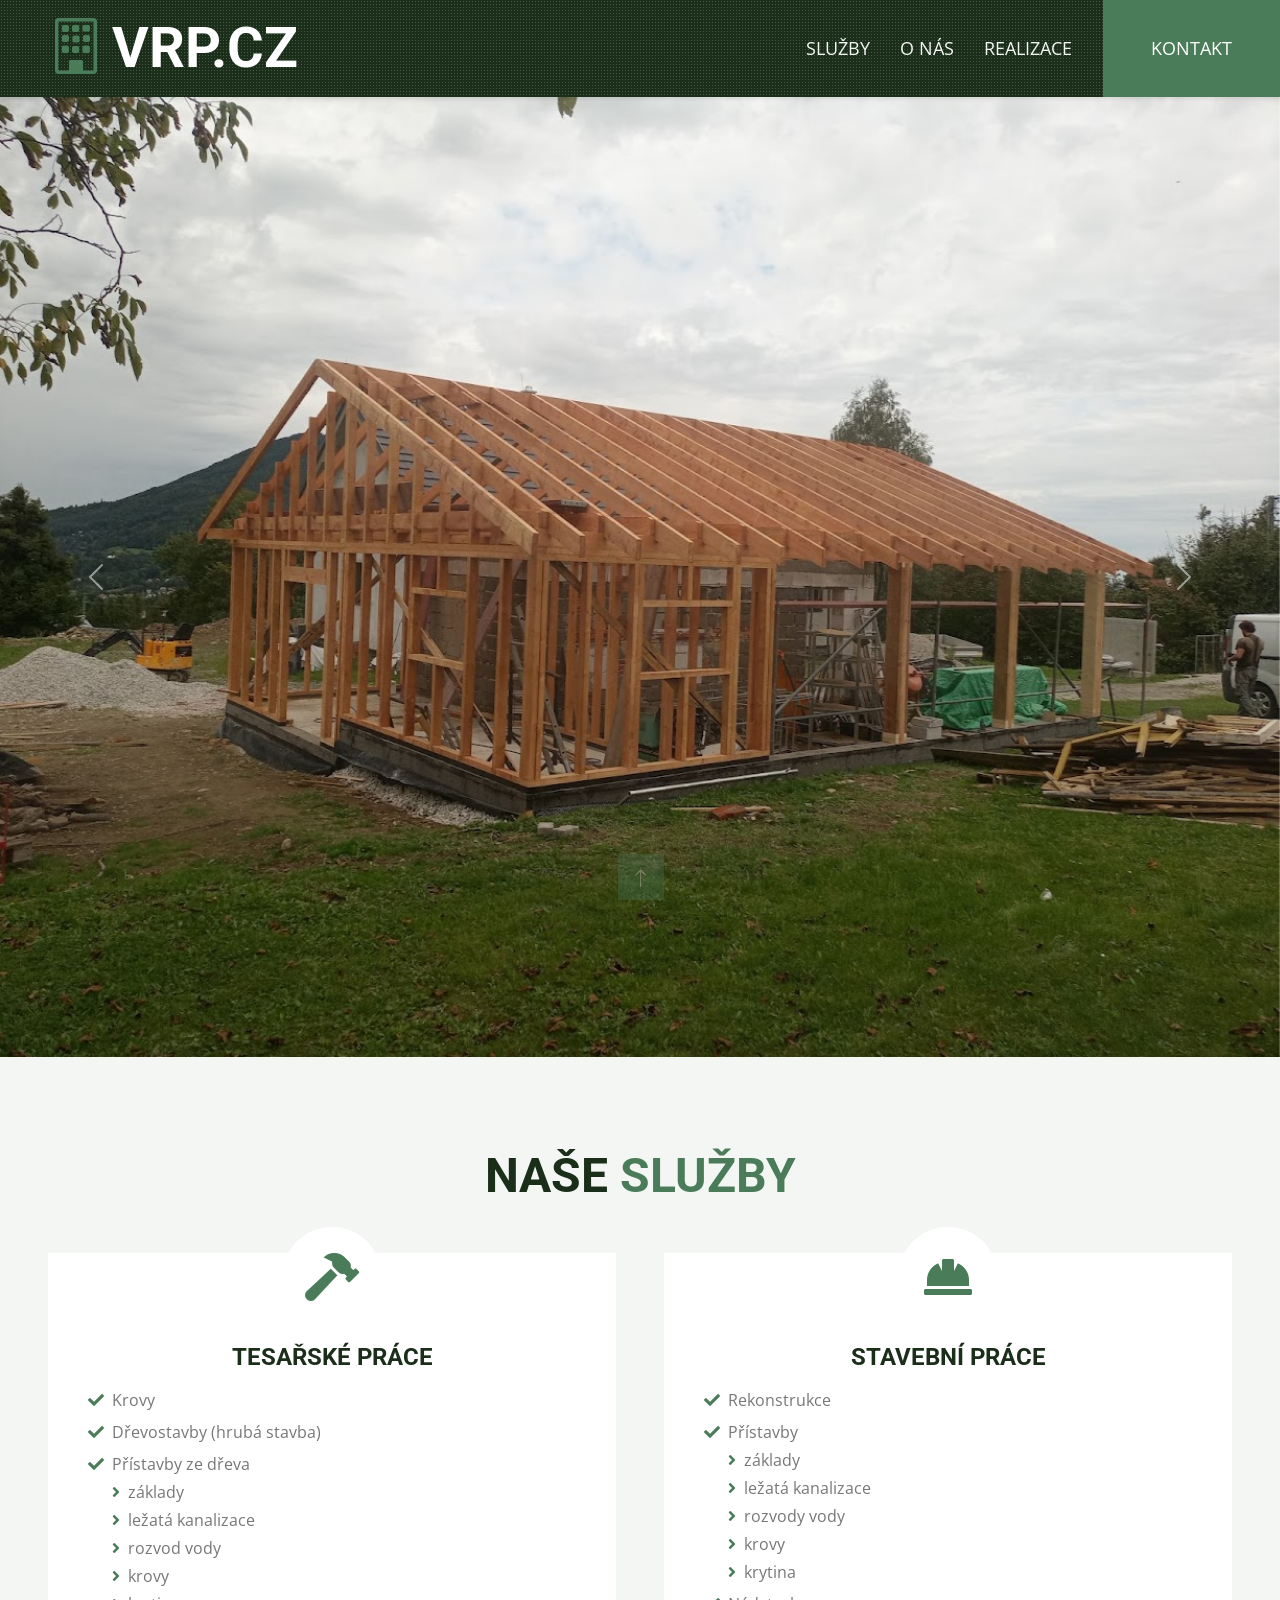
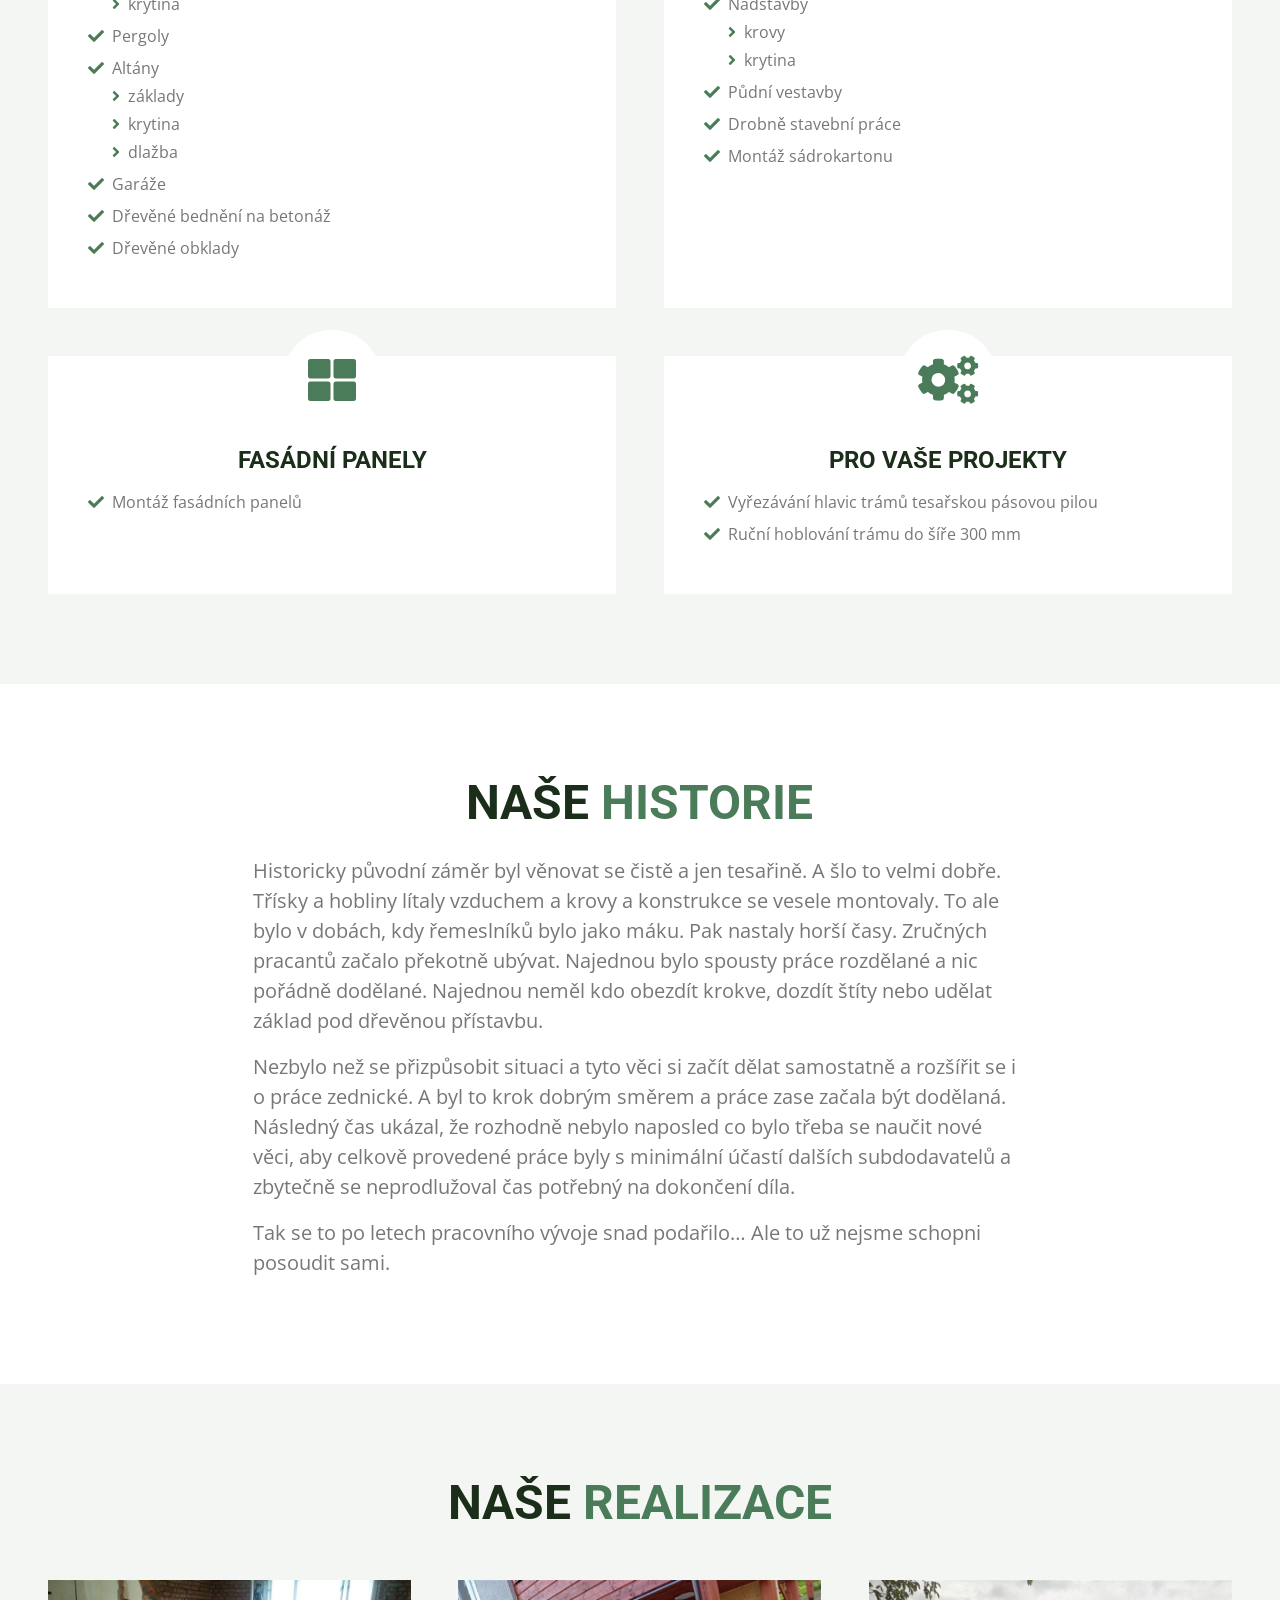
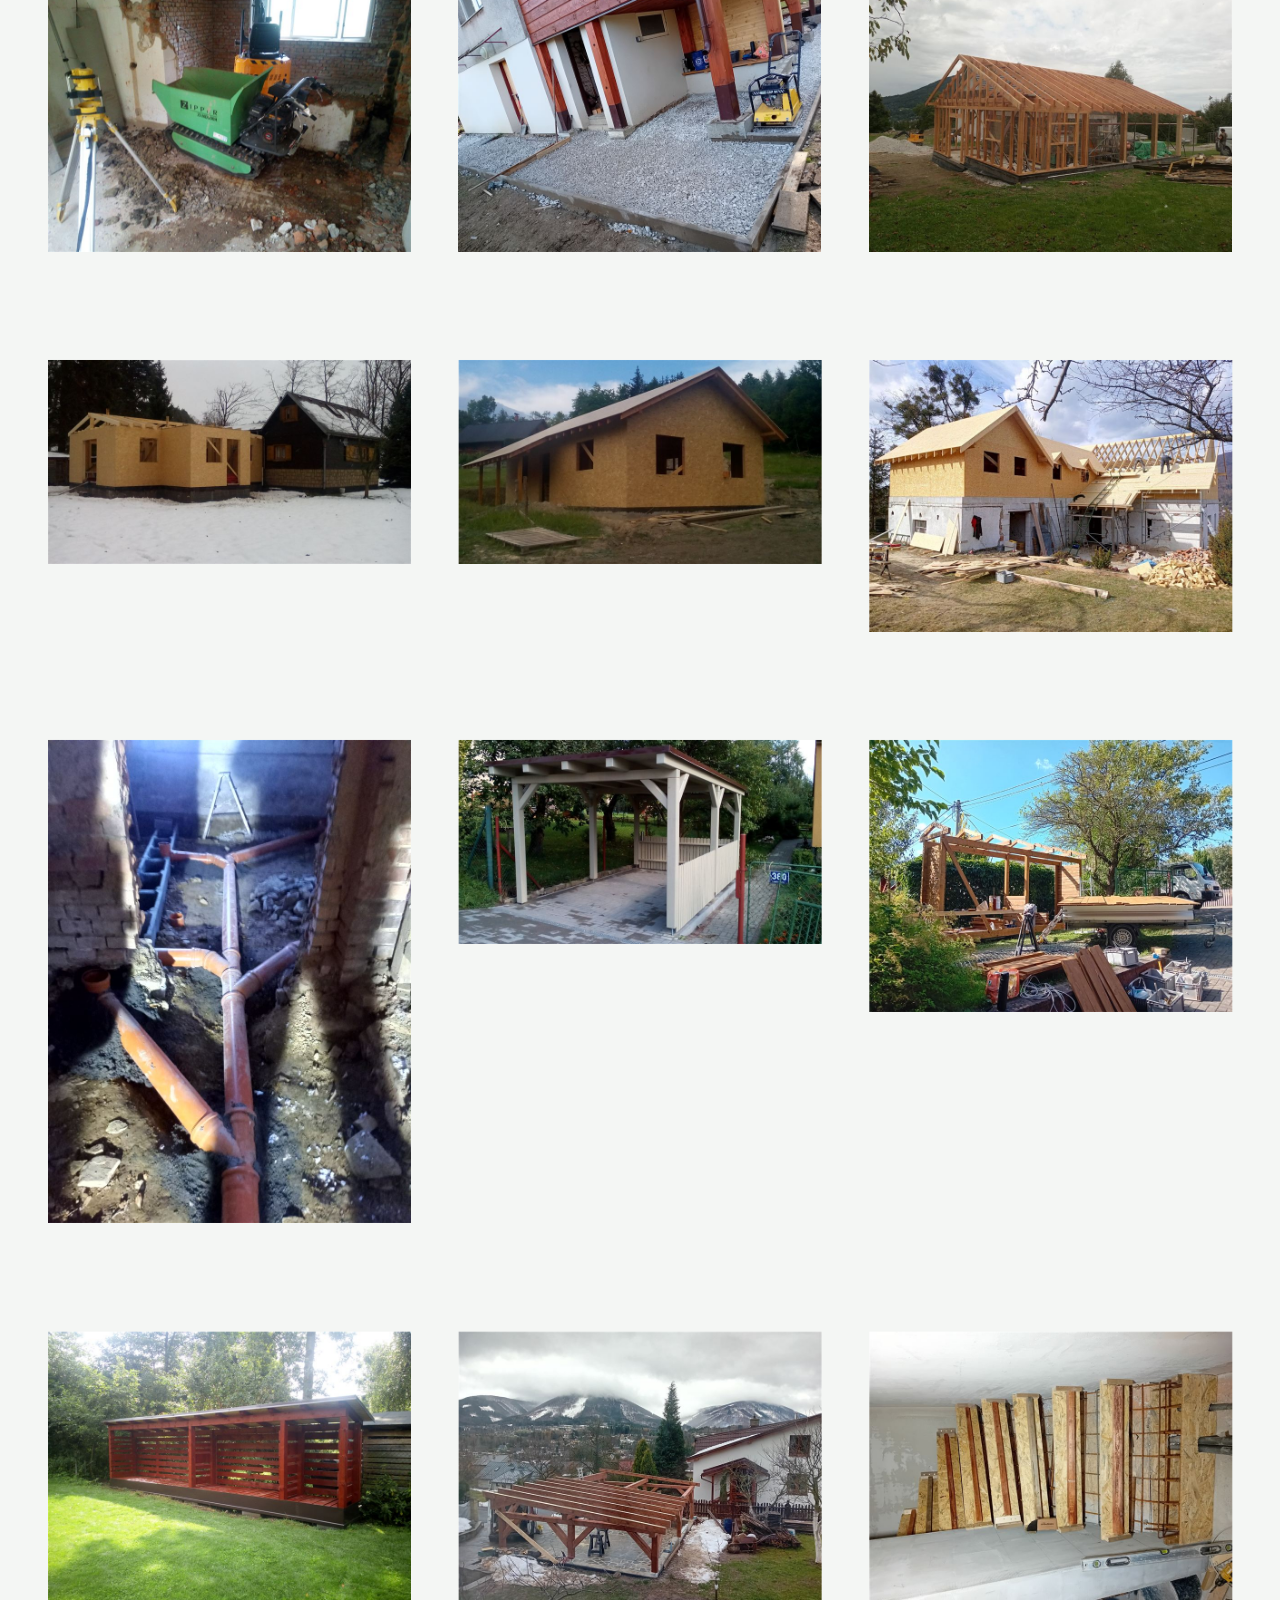
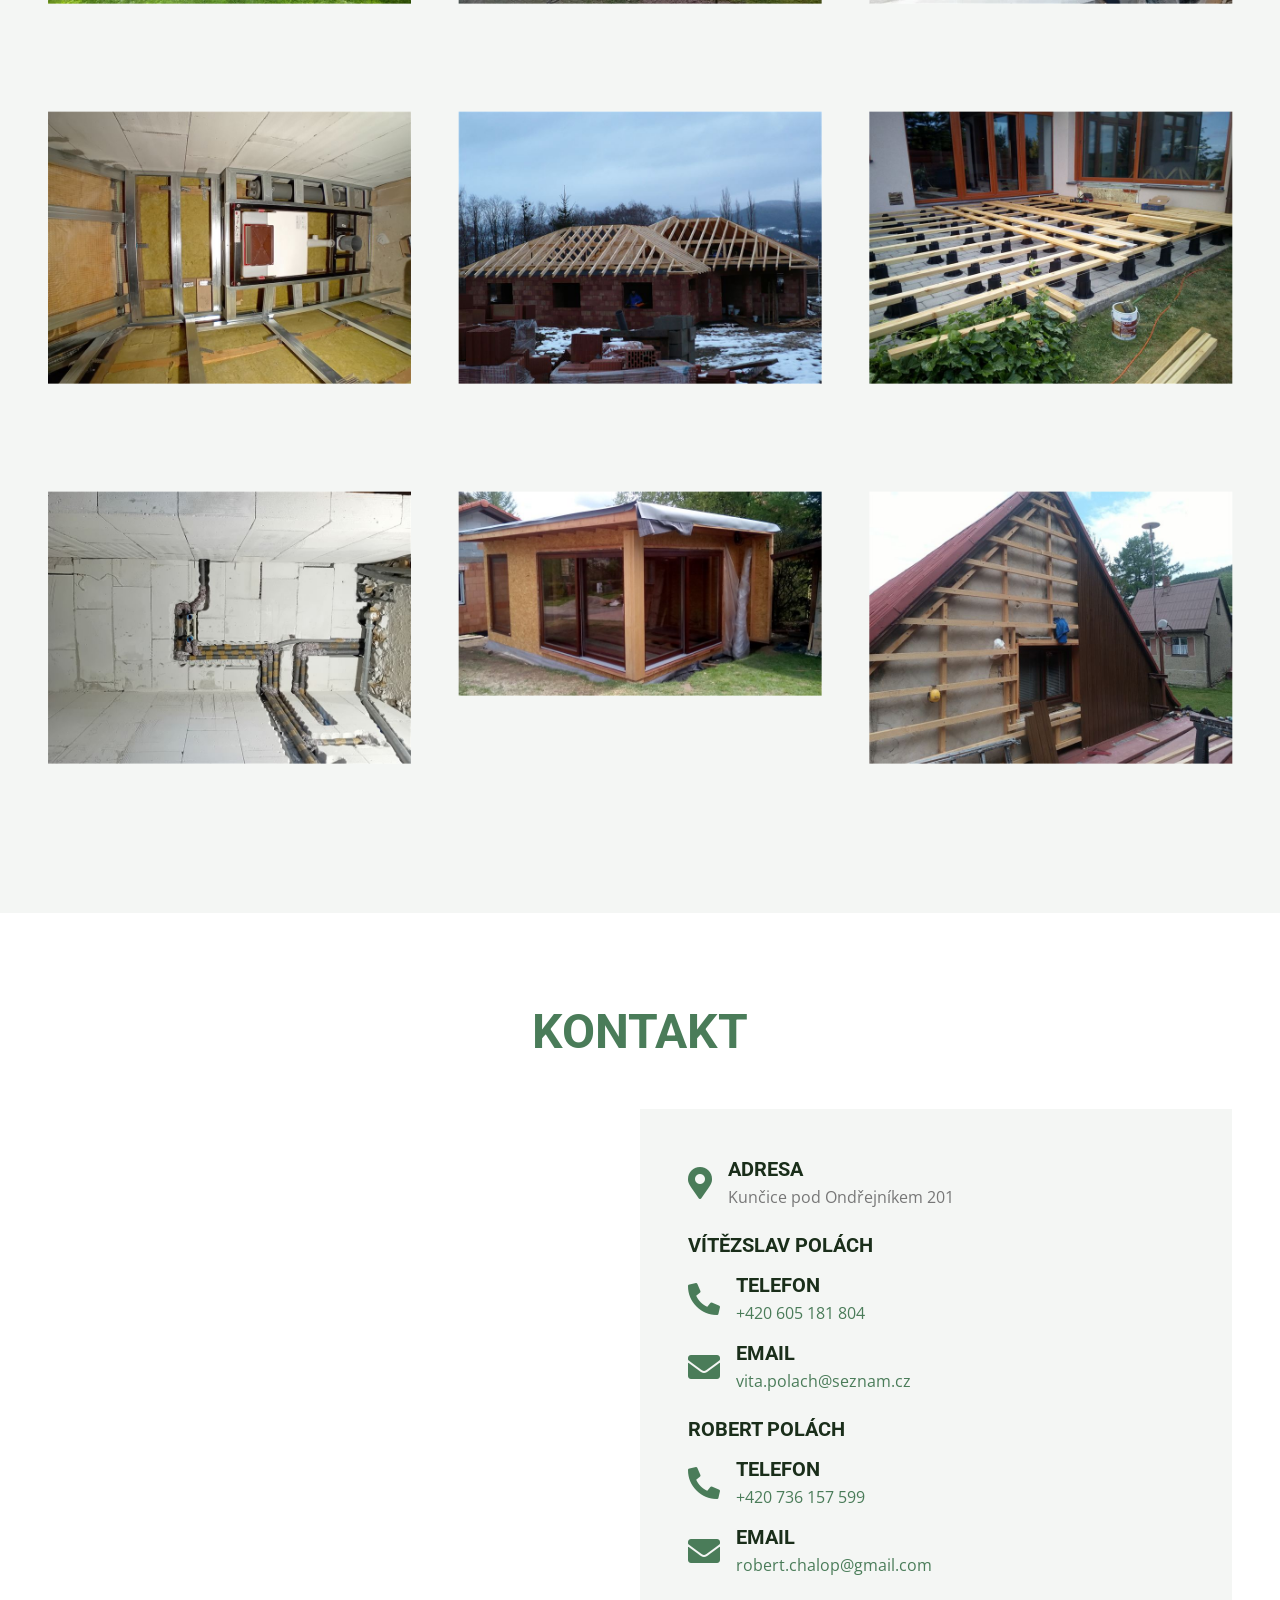
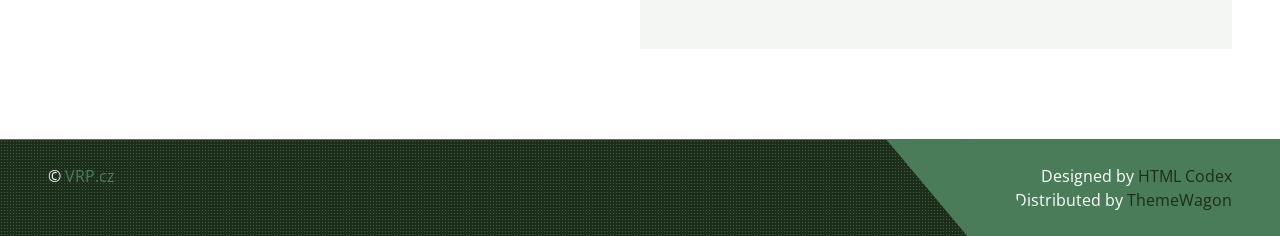
==== commit 1f7de220: "feat: rename RVP.cz to VRP.cz and remove subtitle from title Co-authored-by: Copilot <223556219+Copi" ====
--- a/index.html
+++ b/index.html
@@ -3,7 +3,7 @@
 
 <head>
     <meta charset="utf-8">
-    <title>RVP.cz - Poctivá práce všeho druhu</title>
+    <title>VRP.cz</title>
     <meta content="width=device-width, initial-scale=1.0" name="viewport">
     <meta content="Free HTML Templates" name="keywords">
     <meta content="Free HTML Templates" name="description">
@@ -48,7 +48,7 @@
     <div class="container-fluid sticky-top bg-dark bg-light-radial shadow-sm px-5 pe-lg-0">
         <nav class="navbar navbar-expand-lg bg-dark bg-light-radial navbar-dark py-3 py-lg-0">
             <a href="index.html" class="navbar-brand">
-                <h1 class="m-0 display-4 text-uppercase text-white"><i class="bi bi-building text-primary me-2"></i>RVP.cz</h1>
+                <h1 class="m-0 display-4 text-uppercase text-white"><i class="bi bi-building text-primary me-2"></i>VRP.cz</h1>
             </a>
             <button class="navbar-toggler" type="button" data-bs-toggle="collapse" data-bs-target="#navbarCollapse">
                 <span class="navbar-toggler-icon"></span>
@@ -71,13 +71,13 @@
         <div id="header-carousel" class="carousel slide carousel-fade" data-bs-ride="carousel">
             <div class="carousel-inner">
                 <div class="carousel-item active">
-                    <img class="w-100" src="img/rvp/uvod/drevostavba_vyhled.jpg" alt="RVP">
+                    <img class="w-100" src="img/rvp/uvod/drevostavba_vyhled.jpg" alt="VRP">
                 </div>
                 <div class="carousel-item">
-                    <img class="w-100" src="img/rvp/uvod/dum_venku_vyhled.jpg" alt="RVP">
+                    <img class="w-100" src="img/rvp/uvod/dum_venku_vyhled.jpg" alt="VRP">
                 </div>
                 <div class="carousel-item">
-                    <img class="w-100" src="img/rvp/uvod/pristresek_vyhled.jpg" alt="RVP">
+                    <img class="w-100" src="img/rvp/uvod/pristresek_vyhled.jpg" alt="VRP">
                 </div>
             </div>
             <button class="carousel-control-prev" type="button" data-bs-target="#header-carousel"
@@ -290,7 +290,7 @@
     <div class="container-fluid bg-dark bg-light-radial text-white border-top border-primary px-0">
         <div class="d-flex flex-column flex-md-row justify-content-between">
             <div class="py-4 px-5 text-center text-md-start">
-                <p class="mb-0">&copy; <a class="text-primary" href="#">RVP.cz</a></p>
+                <p class="mb-0">&copy; <a class="text-primary" href="#">VRP.cz</a></p>
             </div>
             <div class="py-4 px-5 bg-primary footer-shape position-relative text-center text-md-end">
                 <p class="mb-0">Designed by <a class="text-dark" href="https://htmlcodex.com">HTML Codex</a></p>
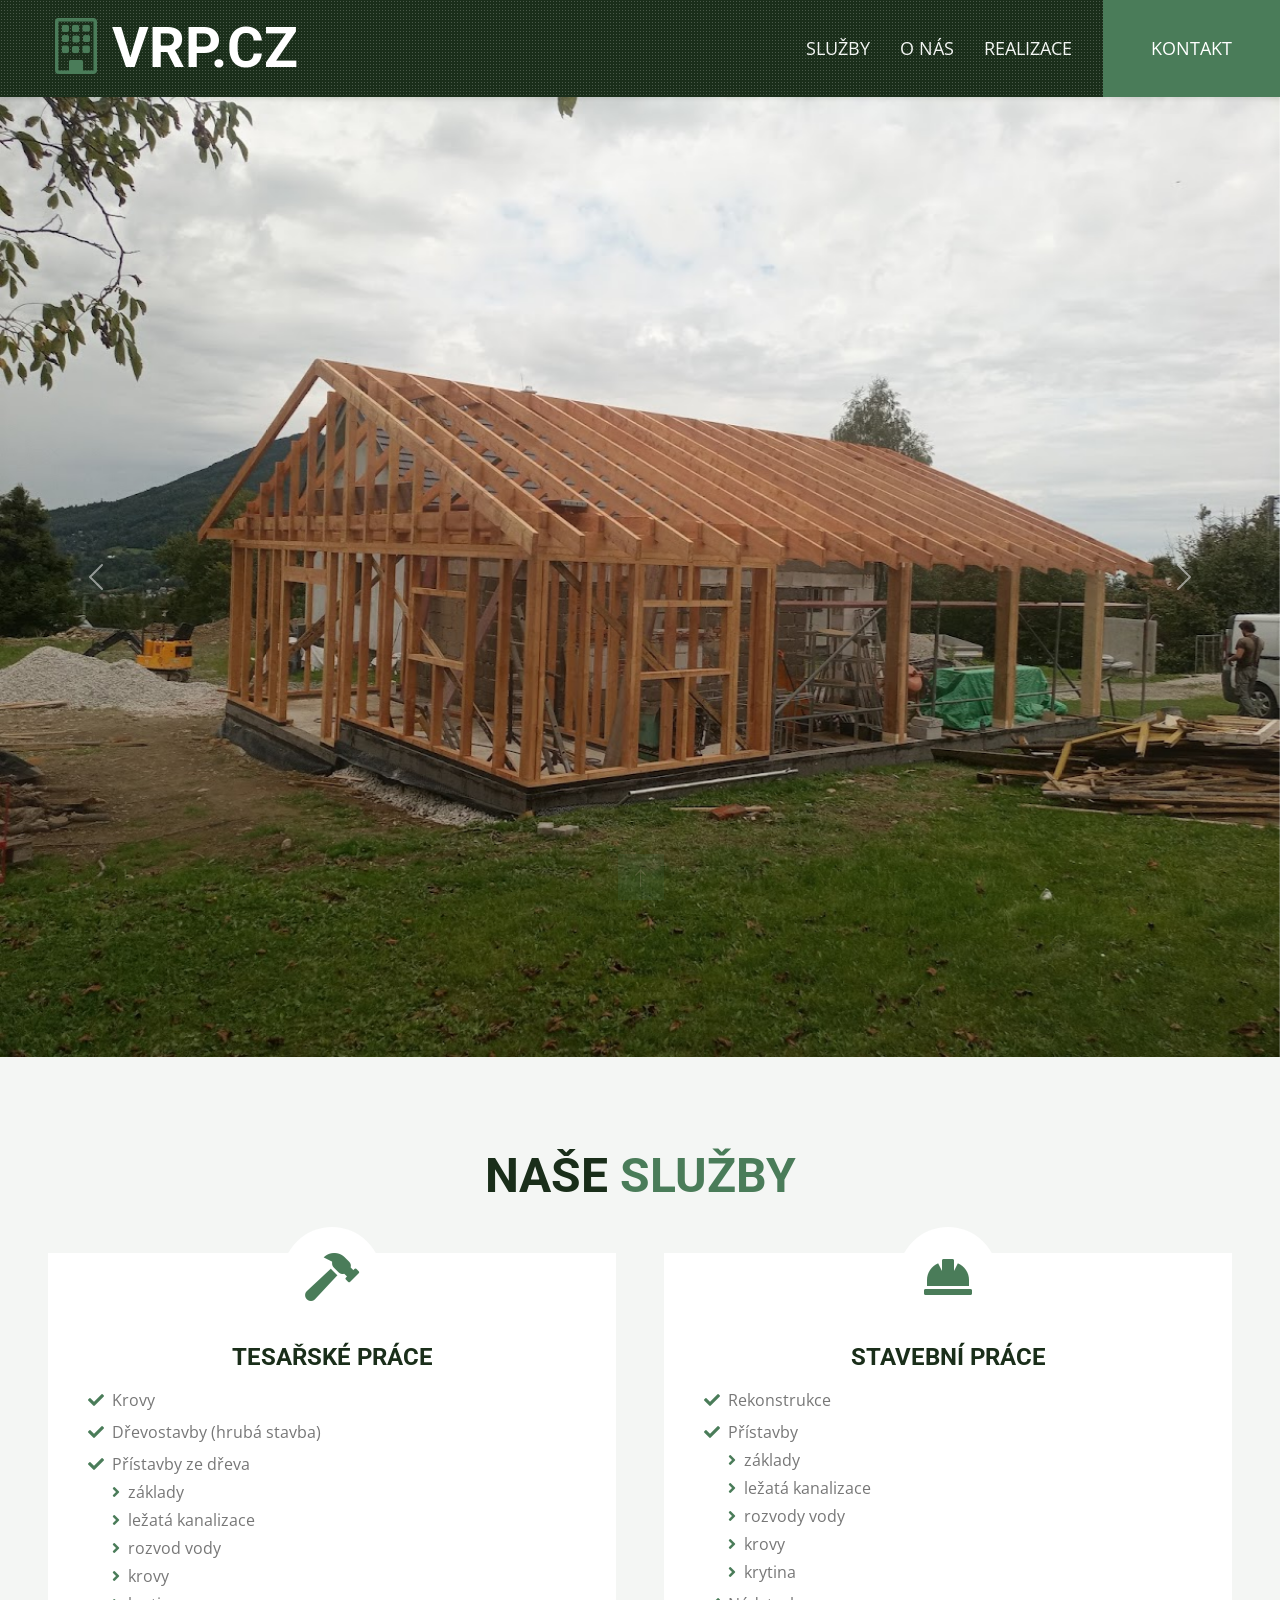
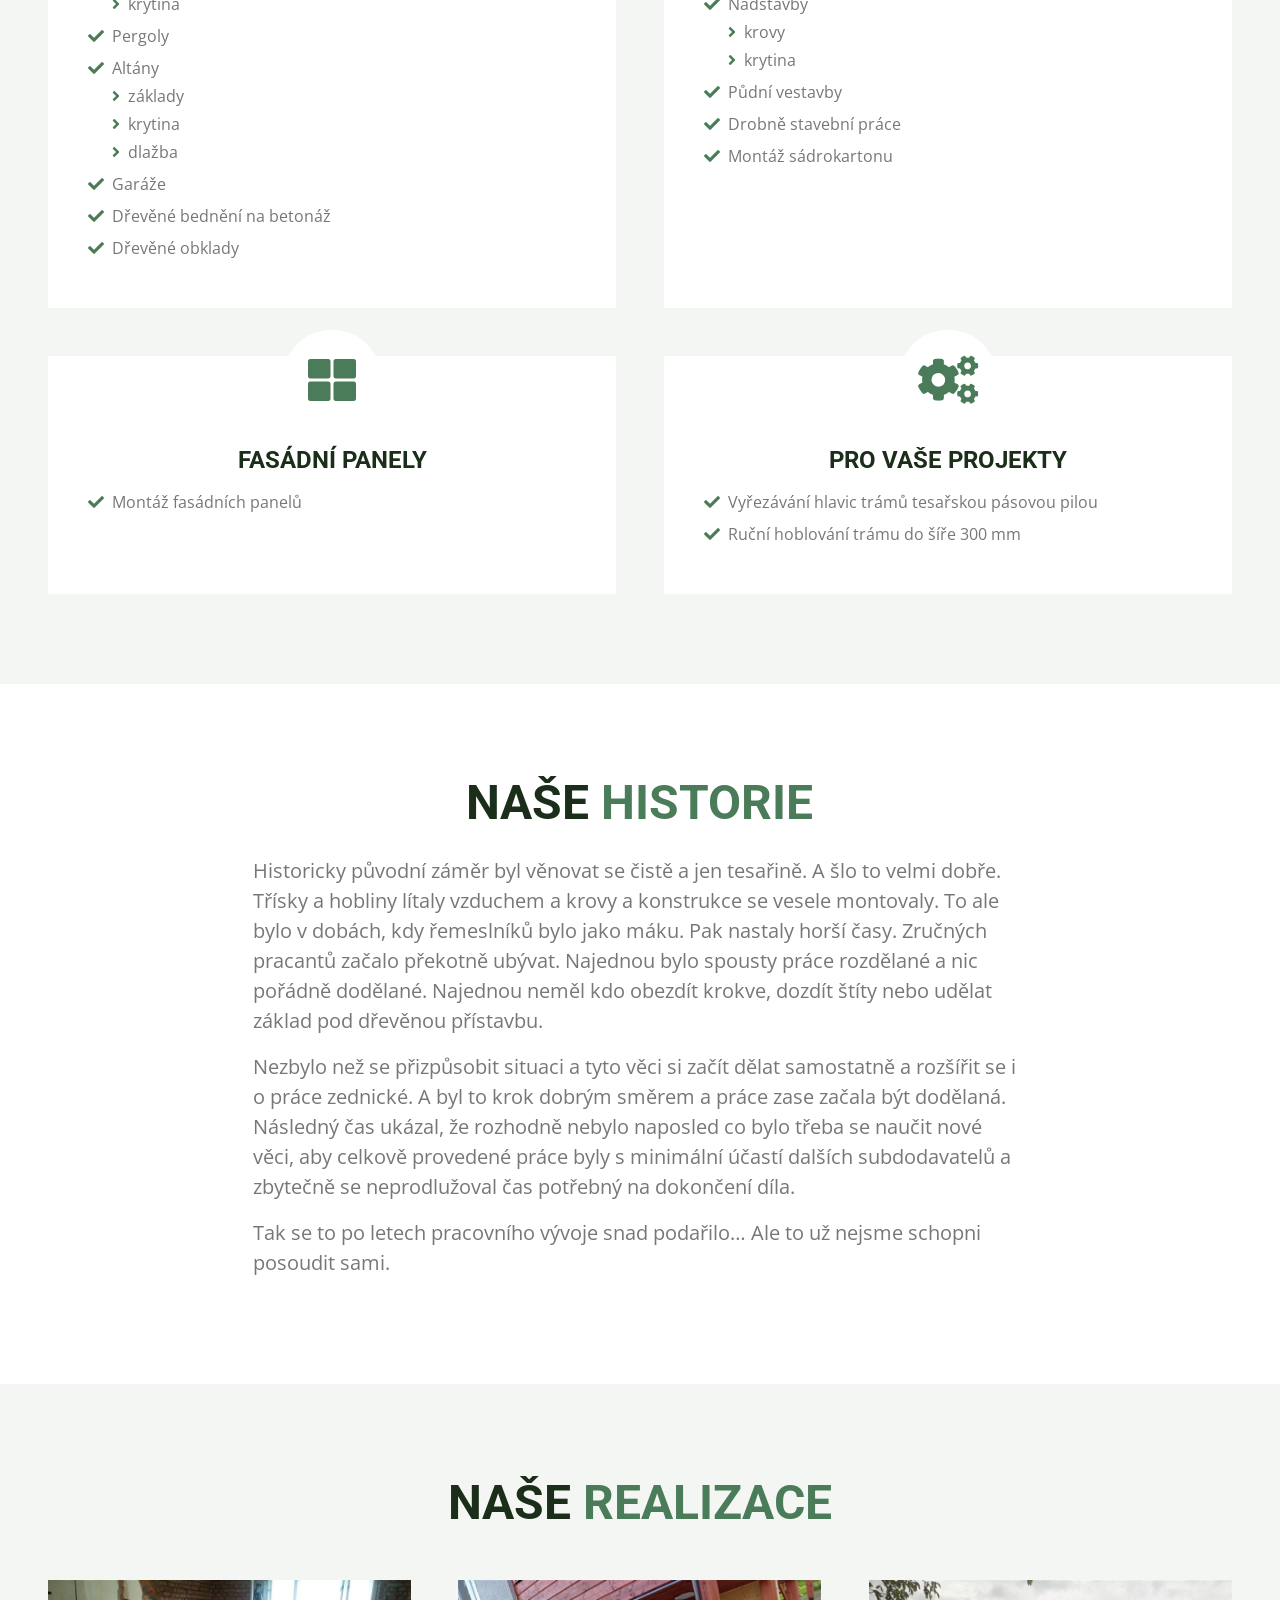
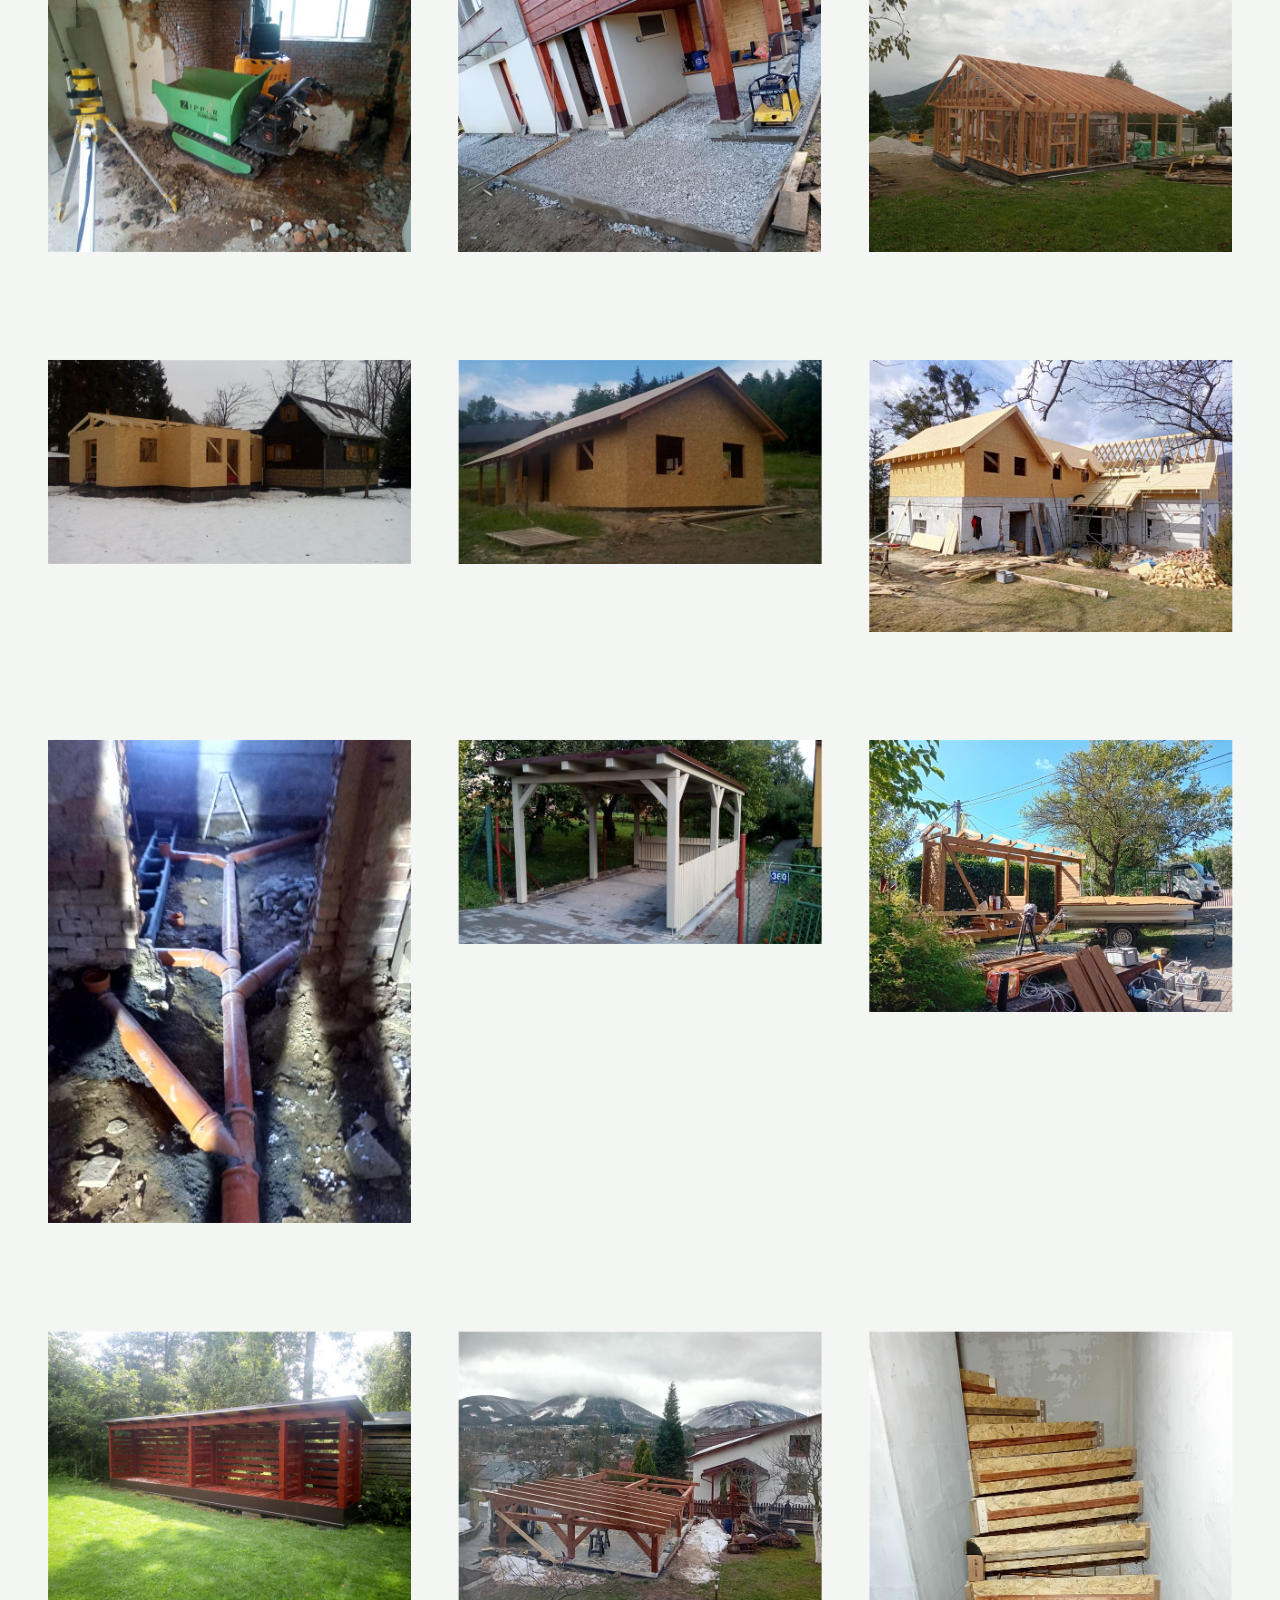
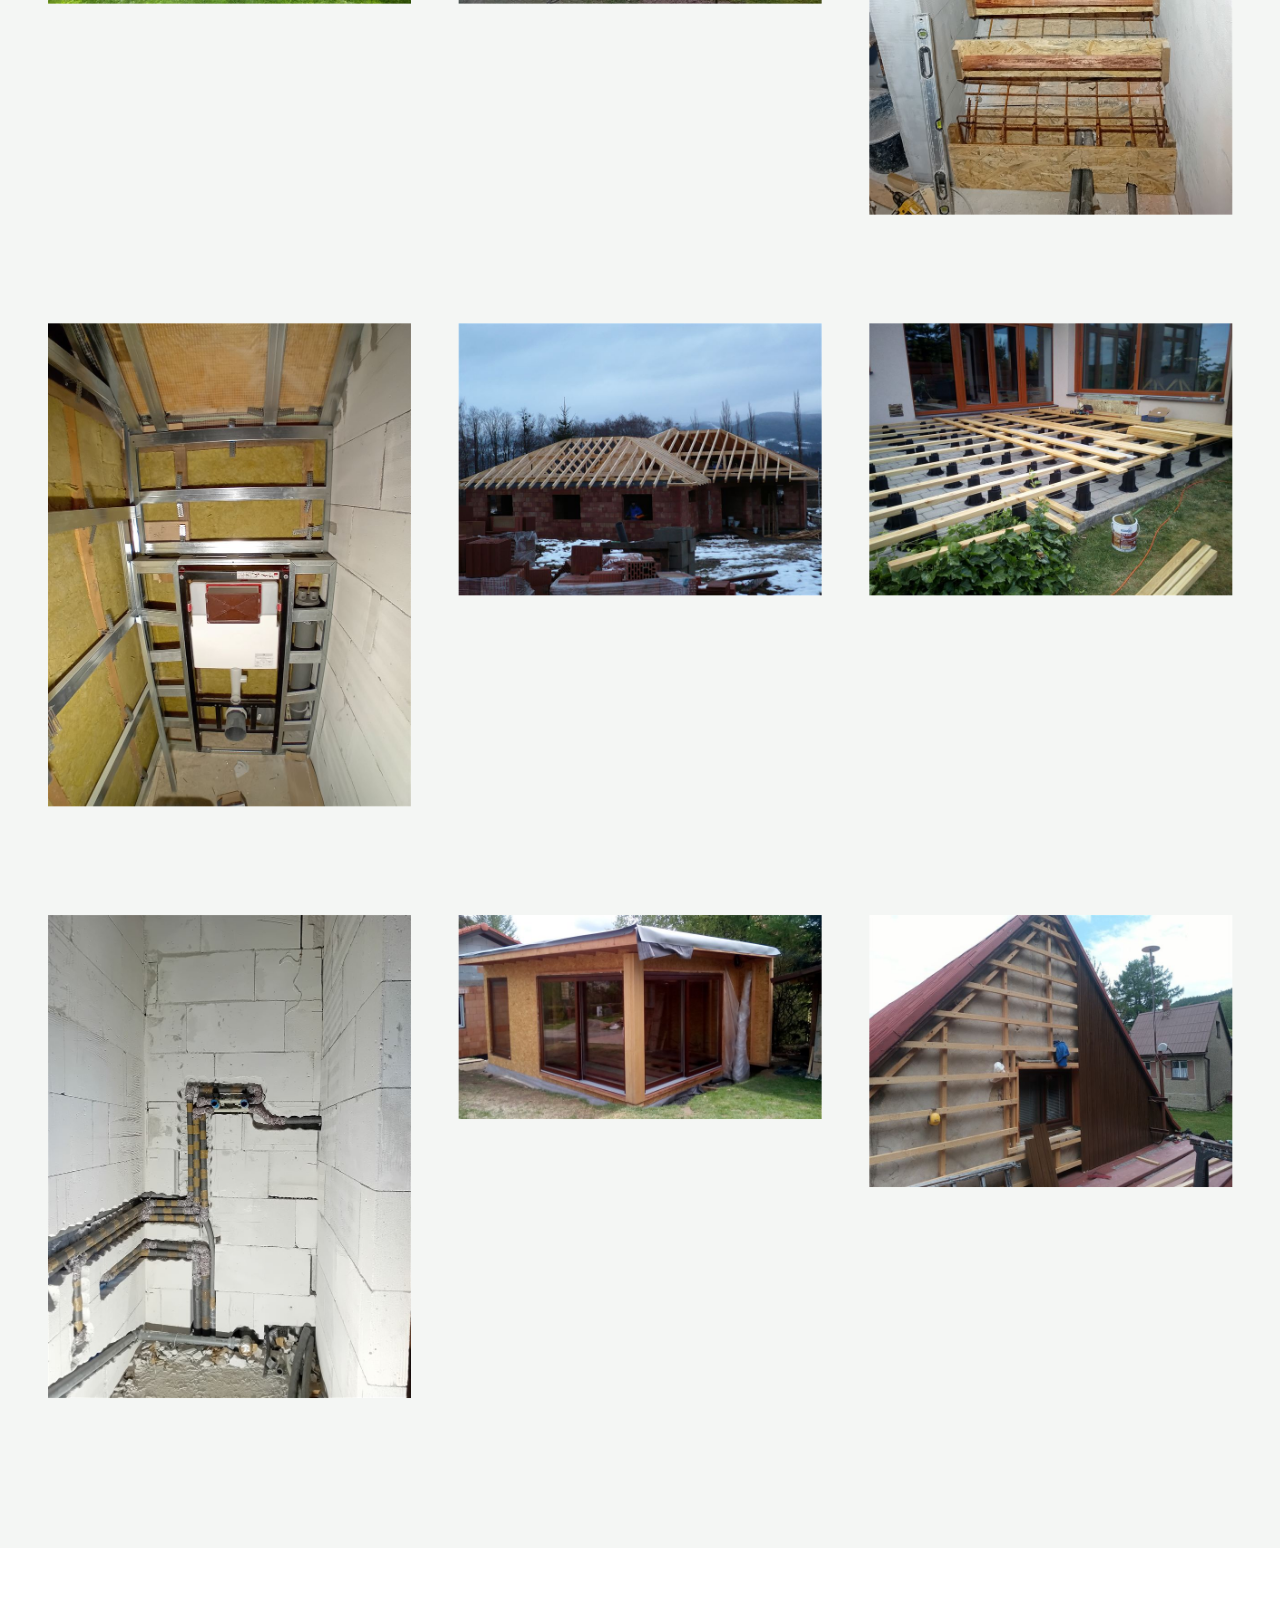
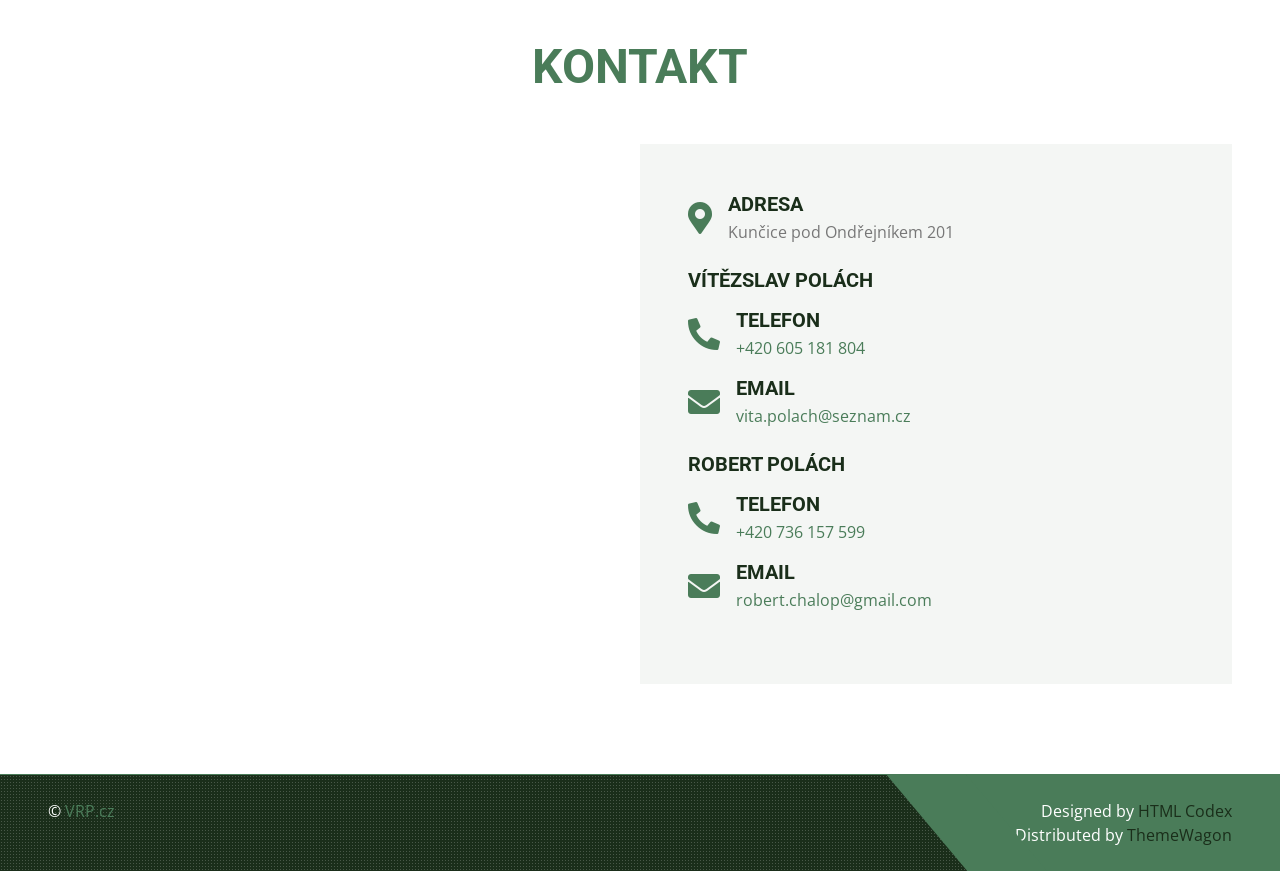
==== commit 844fa634: "fix: update Google Maps embed to correct location Point the map to Kunčice pod Ondřejníkem 201, 739 " ====
--- a/index.html
+++ b/index.html
@@ -228,7 +228,7 @@
         <div class="row gx-0 align-items-center">
             <div class="col-lg-6 mb-5 mb-lg-0" style="height: 450px;">
                 <iframe class="w-100 h-100"
-                    src="https://www.google.com/maps/embed?pb=!1m18!1m12!1m3!1d2606.0!2d18.298755!3d49.5405582!2m3!1f0!2f0!3f0!3m2!1i1024!2i768!4f13.1!3m3!1m2!1s0x47138ad0a411b4d1%3A0x9f43c28a21f95ba8!2sKun%C4%8Dice%20pod%20Ond%C5%99ejn%C3%ADkem%20201!5e0!3m2!1scs!2scz!4v1700000000000!5m2!1scs!2scz"
+                    src="https://www.google.com/maps/embed?pb=!1m18!1m12!1m3!1d2606.0!2d18.23173995!3d49.87249025!2m3!1f0!2f0!3f0!3m2!1i1024!2i768!4f13.1!3m3!1m2!1s0x47138ae8e22b310f%3A0x43150e4accf6f74e!2sKun%C4%8Dice%20pod%20Ond%C5%99ejn%C3%ADkem%20201%2C%20739%2013%20Kun%C4%8Dice%20pod%20Ond%C5%99ejn%C3%ADkem!5e0!3m2!1scs!2scz!4v1700000000000!5m2!1scs!2scz"
                     frameborder="0" style="border:0;" allowfullscreen="" aria-hidden="false" tabindex="0"></iframe>
             </div>
             <div class="col-lg-6">
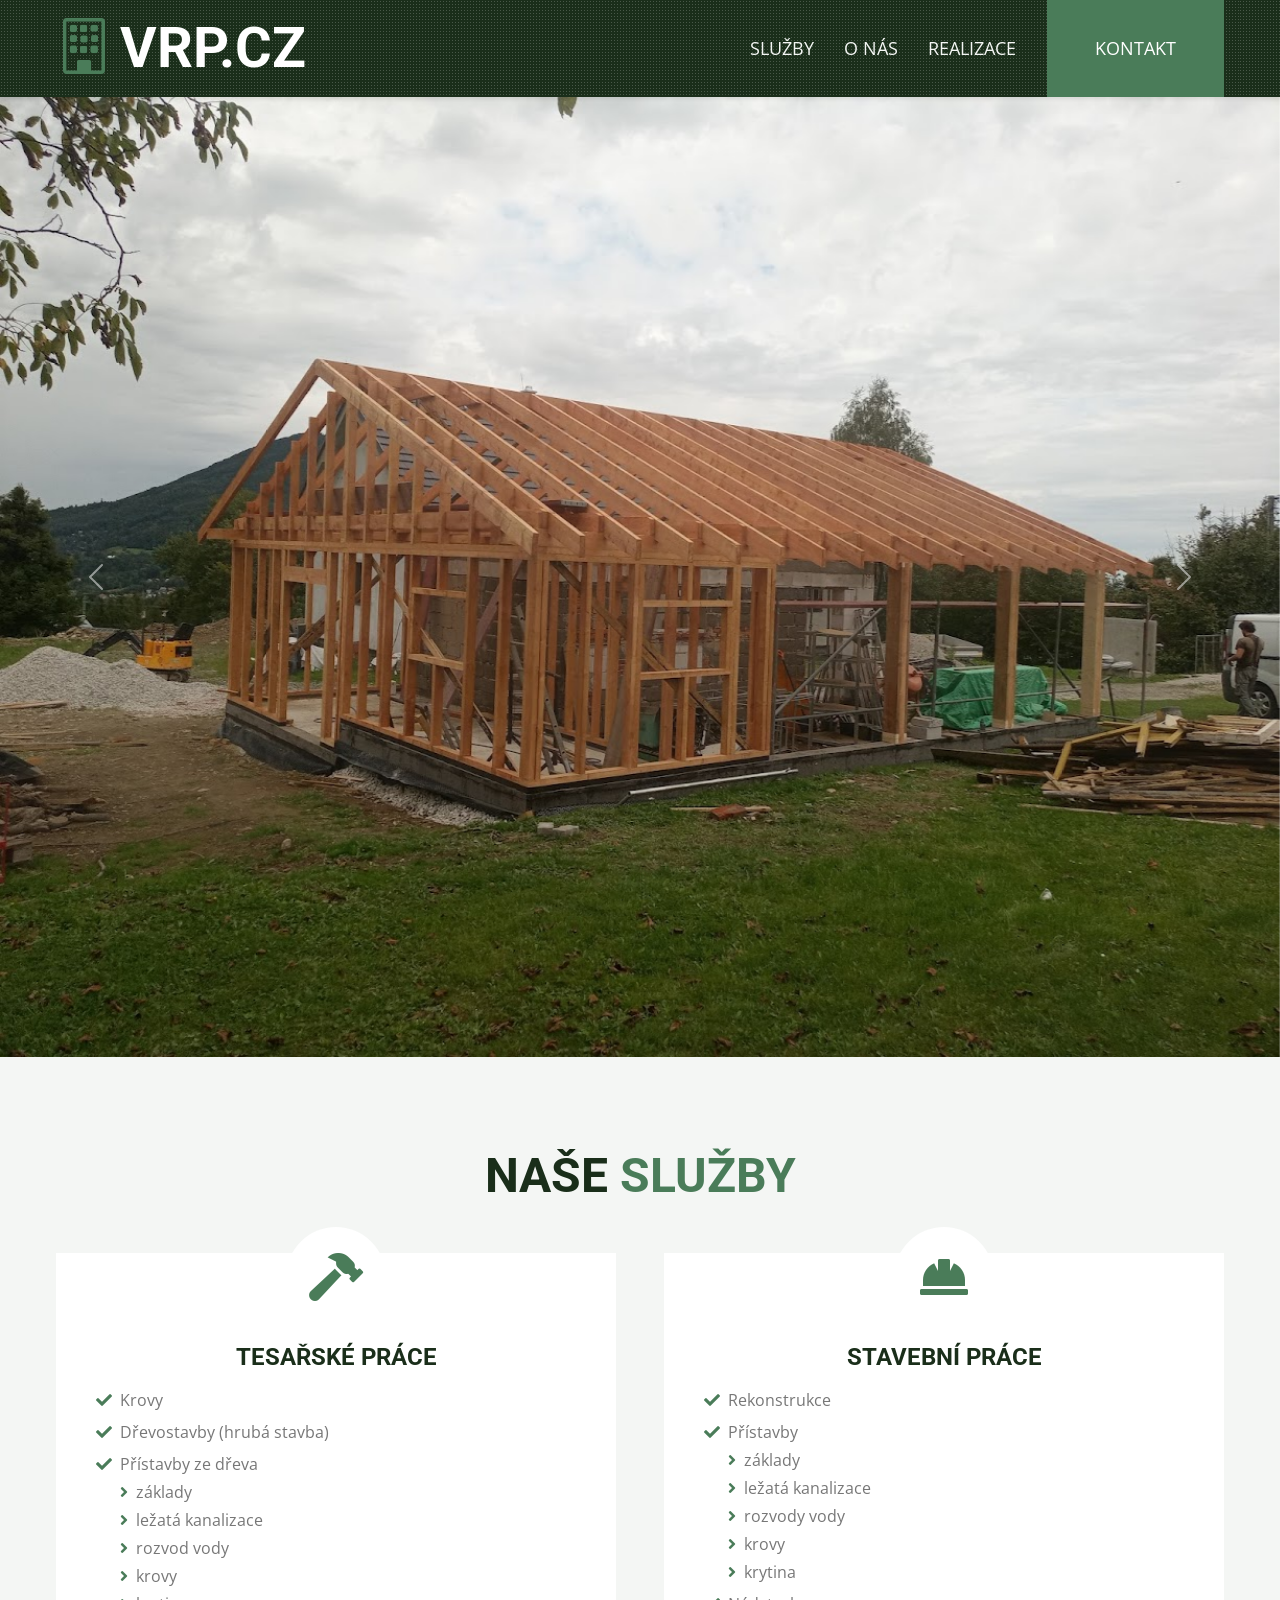
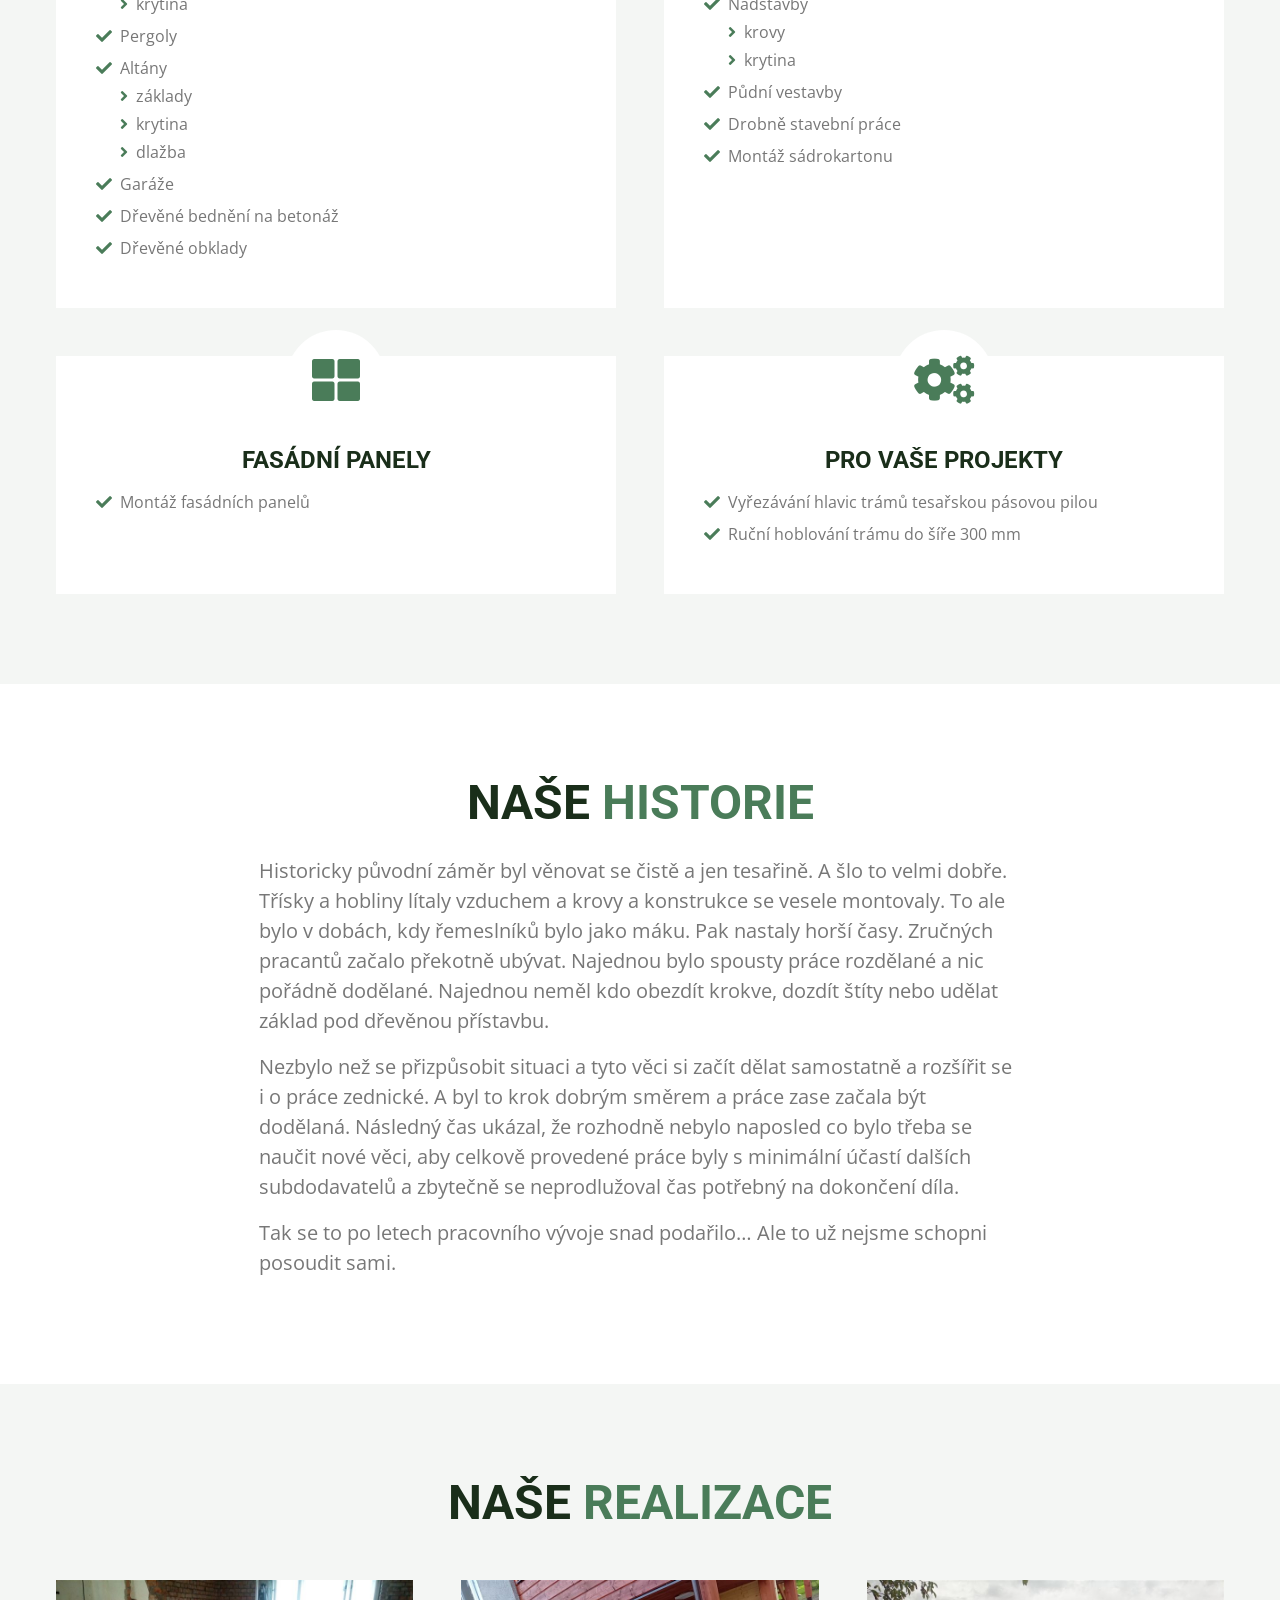
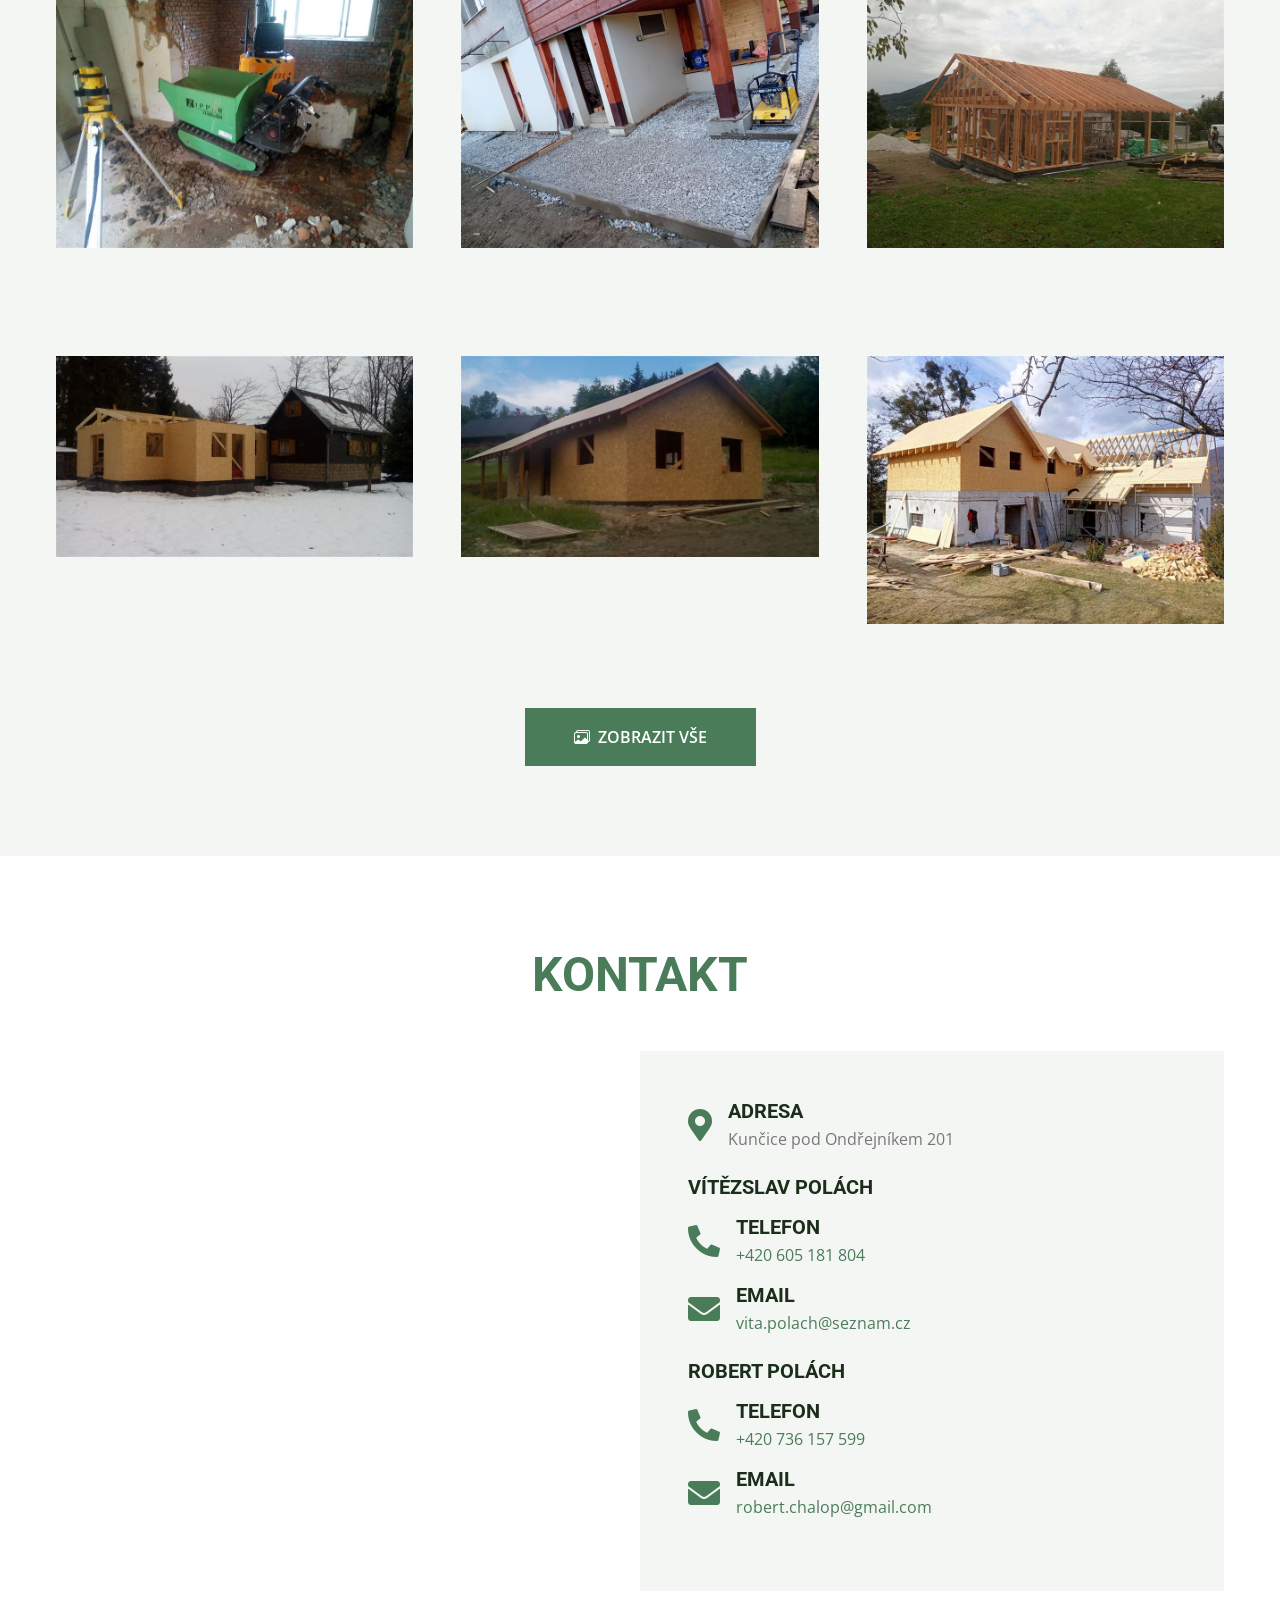
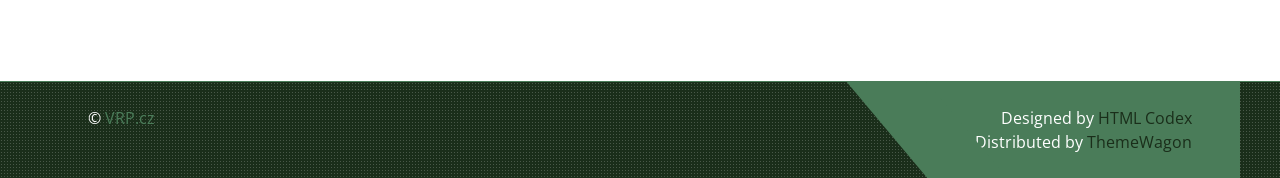
==== commit 7126ad7f: "feat: incorporate customer feedback - narrow layout + collapsible gallery - Constrain all content se" ====
--- a/index.html
+++ b/index.html
@@ -40,13 +40,19 @@
             opacity: 1;
             transform: translateY(0);
         }
+        /* Constrain content width on large screens */
+        .content-wrap {
+            max-width: 1200px;
+            margin-left: auto;
+            margin-right: auto;
+        }
     </style>
 </head>
 
 <body>
     <!-- Navbar Start -->
-    <div class="container-fluid sticky-top bg-dark bg-light-radial shadow-sm px-5 pe-lg-0">
-        <nav class="navbar navbar-expand-lg bg-dark bg-light-radial navbar-dark py-3 py-lg-0">
+    <div class="container-fluid sticky-top bg-dark bg-light-radial shadow-sm">
+        <nav class="navbar navbar-expand-lg bg-dark bg-light-radial navbar-dark py-3 py-lg-0 content-wrap px-3">
             <a href="index.html" class="navbar-brand">
                 <h1 class="m-0 display-4 text-uppercase text-white"><i class="bi bi-building text-primary me-2"></i>VRP.cz</h1>
             </a>
@@ -95,7 +101,8 @@
     <!-- Carousel End -->
 
     <!-- Services Start -->
-    <div id="sluzby" class="container-fluid bg-light py-6 px-5 reveal">
+    <div id="sluzby" class="container-fluid bg-light py-6 reveal">
+        <div class="content-wrap px-3">
         <div class="text-center mx-auto mb-5" style="max-width: 600px;">
             <h1 class="display-5 text-uppercase mb-4">Naše <span class="text-primary">služby</span></h1>
         </div>
@@ -185,12 +192,14 @@
                 </div>
             </div>
         </div>
+        </div>
     </div>
     <!-- Services End -->
 
 
     <!-- History Start -->
-    <div id="historie" class="container-fluid py-6 px-5 reveal">
+    <div id="historie" class="container-fluid py-6 reveal">
+        <div class="content-wrap px-3">
         <div class="row g-5 align-items-center">
             <div class="col-lg-8 mx-auto">
                 <div class="text-center mb-4">
@@ -207,21 +216,30 @@
                 </p>
             </div>
         </div>
+        </div>
     </div>
     <!-- History End -->
 
     <!-- Portfolio Start -->
-    <div id="realizace" class="container-fluid bg-light py-6 px-5 reveal visible">
+    <div id="realizace" class="container-fluid bg-light py-6 reveal">
+        <div class="content-wrap px-3">
         <div class="text-center mx-auto mb-5" style="max-width: 600px;">
             <h1 class="display-5 text-uppercase mb-4">Naše <span class="text-primary">realizace</span></h1>
         </div>
-        <div class="row g-5 portfolio-container" id="rvp-gallery-container">
+        <div class="row g-5" id="rvp-gallery-container">
+        </div>
+        <div class="text-center mt-4" id="gallery-toggle-wrap" style="display: none;">
+            <button id="gallery-toggle-btn" class="btn btn-primary text-white py-3 px-5">
+                <i class="bi bi-images me-2"></i>Zobrazit vše
+            </button>
+        </div>
         </div>
     </div>
     <!-- Portfolio End -->
 
     <!-- Contact Start -->
-    <div id="kontakt" class="container-fluid py-6 px-5 reveal">
+    <div id="kontakt" class="container-fluid py-6 reveal">
+        <div class="content-wrap px-3">
         <div class="text-center mx-auto mb-5" style="max-width: 600px;">
             <h1 class="display-5 text-uppercase mb-4"><span class="text-primary">Kontakt</span></h1>
         </div>
@@ -283,12 +301,13 @@
                 </div>
             </div>
         </div>
+        </div>
     </div>
     <!-- Contact End -->
 
     <!-- Footer Start -->
     <div class="container-fluid bg-dark bg-light-radial text-white border-top border-primary px-0">
-        <div class="d-flex flex-column flex-md-row justify-content-between">
+        <div class="content-wrap d-flex flex-column flex-md-row justify-content-between">
             <div class="py-4 px-5 text-center text-md-start">
                 <p class="mb-0">&copy; <a class="text-primary" href="#">VRP.cz</a></p>
             </div>
@@ -314,12 +333,72 @@
     <script src="lib/tempusdominus/js/moment.min.js"></script>
     <script src="lib/tempusdominus/js/moment-timezone.min.js"></script>
     <script src="lib/tempusdominus/js/tempusdominus-bootstrap-4.min.js"></script>
-    <script src="lib/isotope/isotope.pkgd.min.js"></script>
     <script src="lib/lightbox/js/lightbox.min.js"></script>
 
     <!-- Template Javascript -->
     <script src="js/gallery-data.js"></script>
-    <script src="js/gallery.js"></script>
+    <script>
+    // Collapsible gallery: shows first 6 photos, expands on click
+    document.addEventListener("DOMContentLoaded", function () {
+        var container = document.getElementById("rvp-gallery-container");
+        var toggleWrap = document.getElementById("gallery-toggle-wrap");
+        var toggleBtn = document.getElementById("gallery-toggle-btn");
+        if (!container || typeof galleryManifest === "undefined") return;
+
+        var PREVIEW_COUNT = 6;
+        var expanded = false;
+
+        galleryManifest.forEach(function (img, i) {
+            var fullPath = "img/rvp/galerie/" + img;
+            var thumbPath = "img/rvp/galerie/thumbs/" + img;
+            var col = document.createElement("div");
+            col.className = "col-xl-4 col-lg-6 col-md-6 portfolio-item";
+            col.innerHTML =
+                '<div class="position-relative portfolio-box">' +
+                    '<img class="img-fluid w-100" loading="lazy" src="' + thumbPath + '" alt="RVP realizace">' +
+                    '<a class="portfolio-btn" href="' + fullPath + '" data-lightbox="portfolio">' +
+                        '<i class="bi bi-plus text-white"></i>' +
+                    '</a>' +
+                '</div>';
+            if (i >= PREVIEW_COUNT) {
+                col.style.display = "none";
+                col.classList.add("gallery-extra");
+            }
+            container.appendChild(col);
+        });
+
+        if (galleryManifest.length > PREVIEW_COUNT) {
+            toggleWrap.style.display = "";
+        }
+
+        toggleBtn.addEventListener("click", function () {
+            expanded = !expanded;
+            var extras = container.querySelectorAll(".gallery-extra");
+            extras.forEach(function (el) {
+                if (expanded) {
+                    el.style.display = "";
+                    el.style.opacity = "0";
+                    el.style.transform = "translateY(30px)";
+                    el.style.transition = "opacity 0.5s ease, transform 0.5s ease";
+                    requestAnimationFrame(function () {
+                        requestAnimationFrame(function () {
+                            el.style.opacity = "1";
+                            el.style.transform = "translateY(0)";
+                        });
+                    });
+                } else {
+                    el.style.display = "none";
+                }
+            });
+            if (expanded) {
+                toggleBtn.innerHTML = '<i class="bi bi-chevron-up me-2"></i>Skrýt';
+            } else {
+                toggleBtn.innerHTML = '<i class="bi bi-images me-2"></i>Zobrazit vše';
+                document.getElementById("realizace").scrollIntoView({ behavior: "smooth" });
+            }
+        });
+    });
+    </script>
     <script src="js/main.js"></script>
 </body>
 
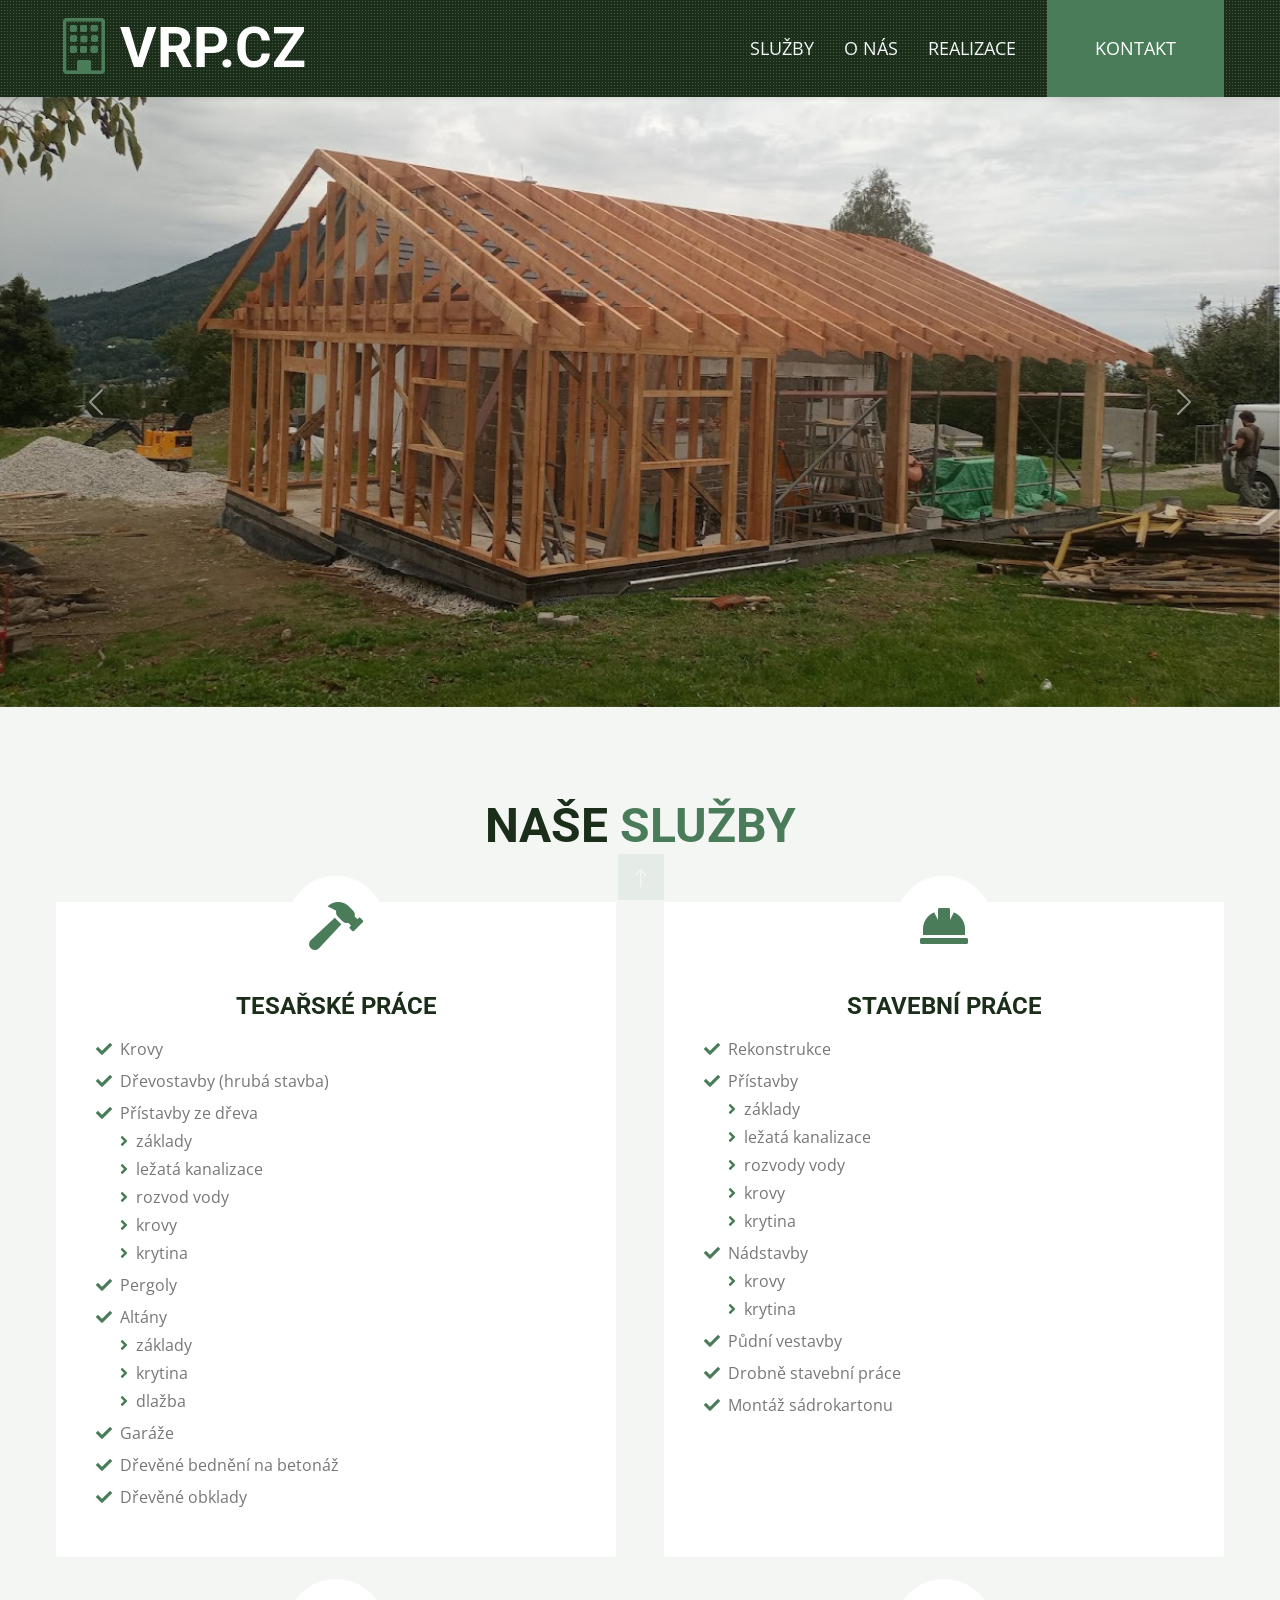
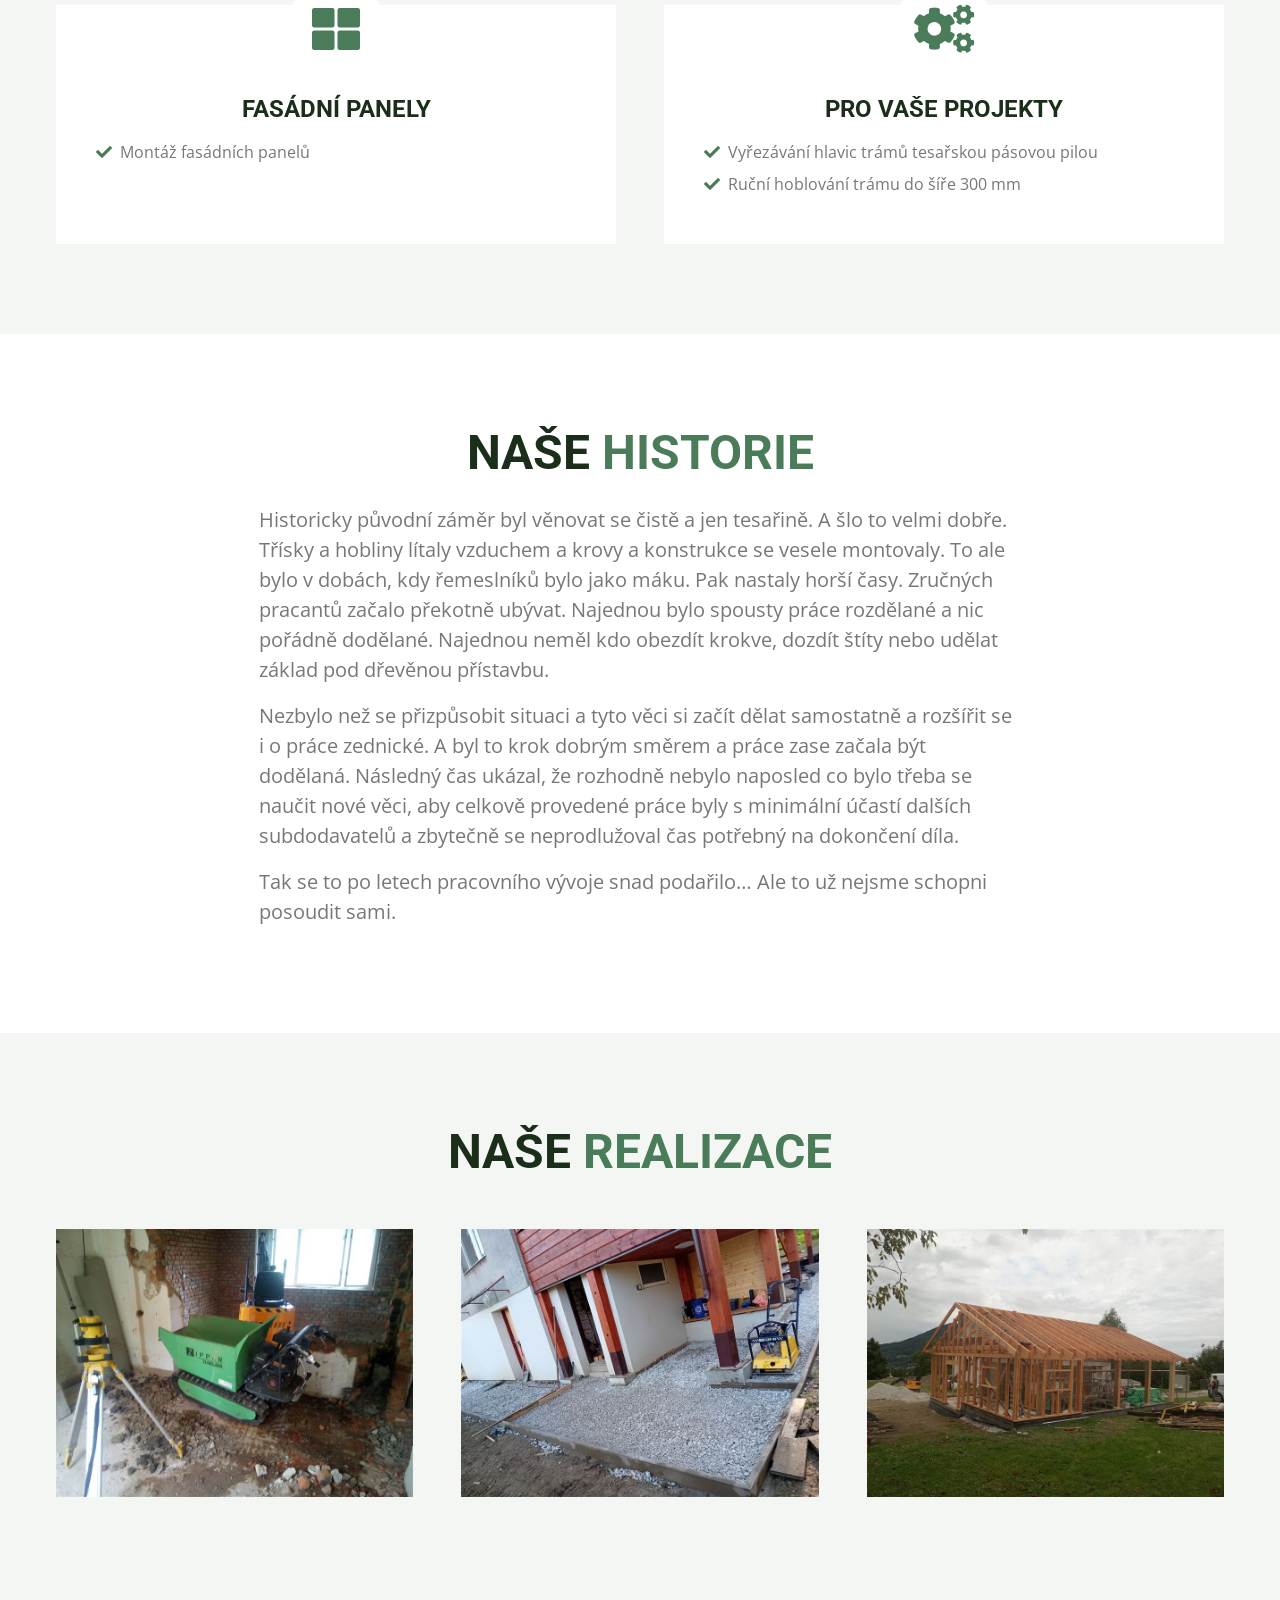
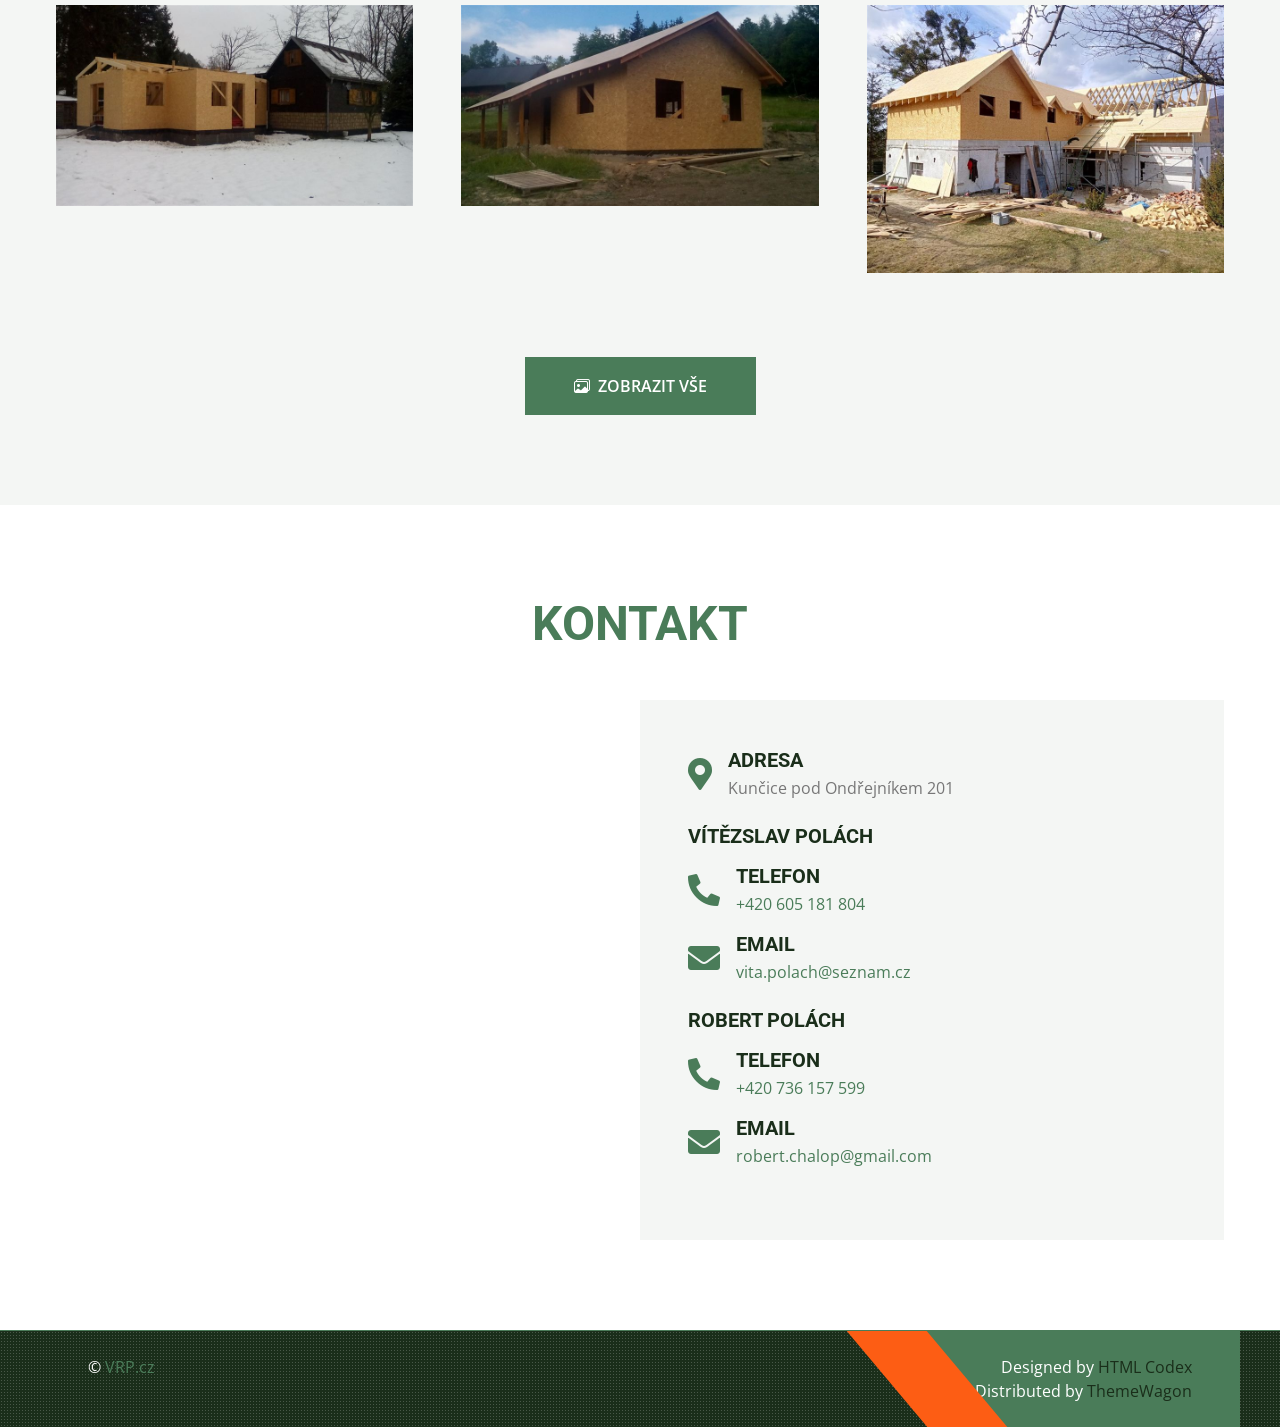
==== commit 15aefc9e: "Rename VRP.cz to Stavpo.cz in page title Co-authored-by: Copilot <223556219+Copilot@users.noreply.gi" ====
--- a/index.html
+++ b/index.html
@@ -3,7 +3,7 @@
 
 <head>
     <meta charset="utf-8">
-    <title>VRP.cz</title>
+    <title>Stavpo.cz</title>
     <meta content="width=device-width, initial-scale=1.0" name="viewport">
     <meta content="Free HTML Templates" name="keywords">
     <meta content="Free HTML Templates" name="description">
--- a/css/style.css
+++ b/css/style.css
@@ -1,9 +1,34 @@
 /********** Template CSS **********/
 :root {
-    --primary: #4A7C59;
-    --secondary: #8FBC8F;
-    --light: #F4F6F4;
-    --dark: #1A2E1A;
+    --primary: #FD5D14;
+    --secondary: #FDBE33;
+    --light: #F4F6F8;
+    --dark: #040F28;
+}
+
+/* Carousel – fixed aspect ratio to prevent layout shift and crop to show construction */
+#header-carousel .carousel-inner {
+    aspect-ratio: 21 / 10;
+    overflow: hidden;
+}
+
+#header-carousel .carousel-item {
+    height: 100%;
+}
+
+#header-carousel .carousel-item img {
+    width: 100%;
+    height: 100%;
+    object-fit: cover;
+    object-position: center 60%;
+}
+
+#header-carousel .carousel-item:nth-child(2) img {
+    object-position: center 30%;
+}
+
+#header-carousel .carousel-item:nth-child(3) img {
+    object-position: center 80%;
 }
 
 .pt-6 {
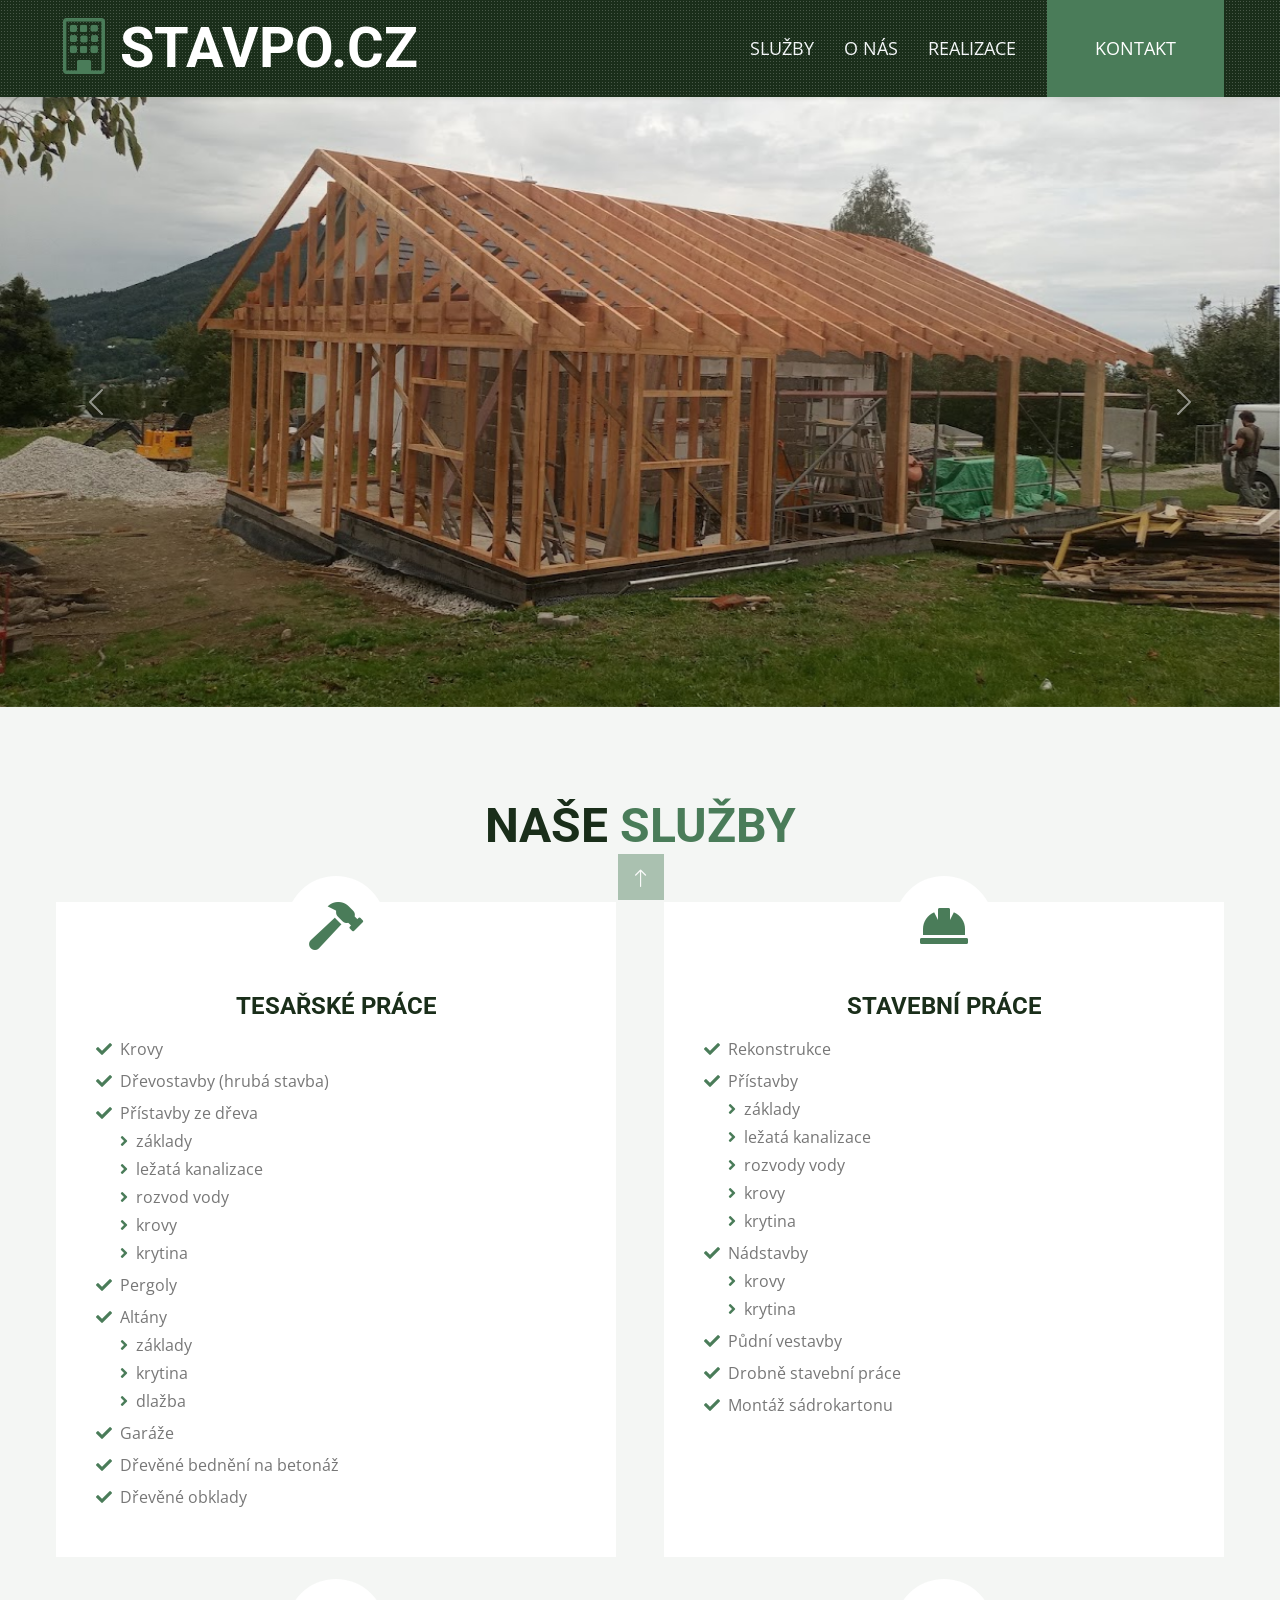
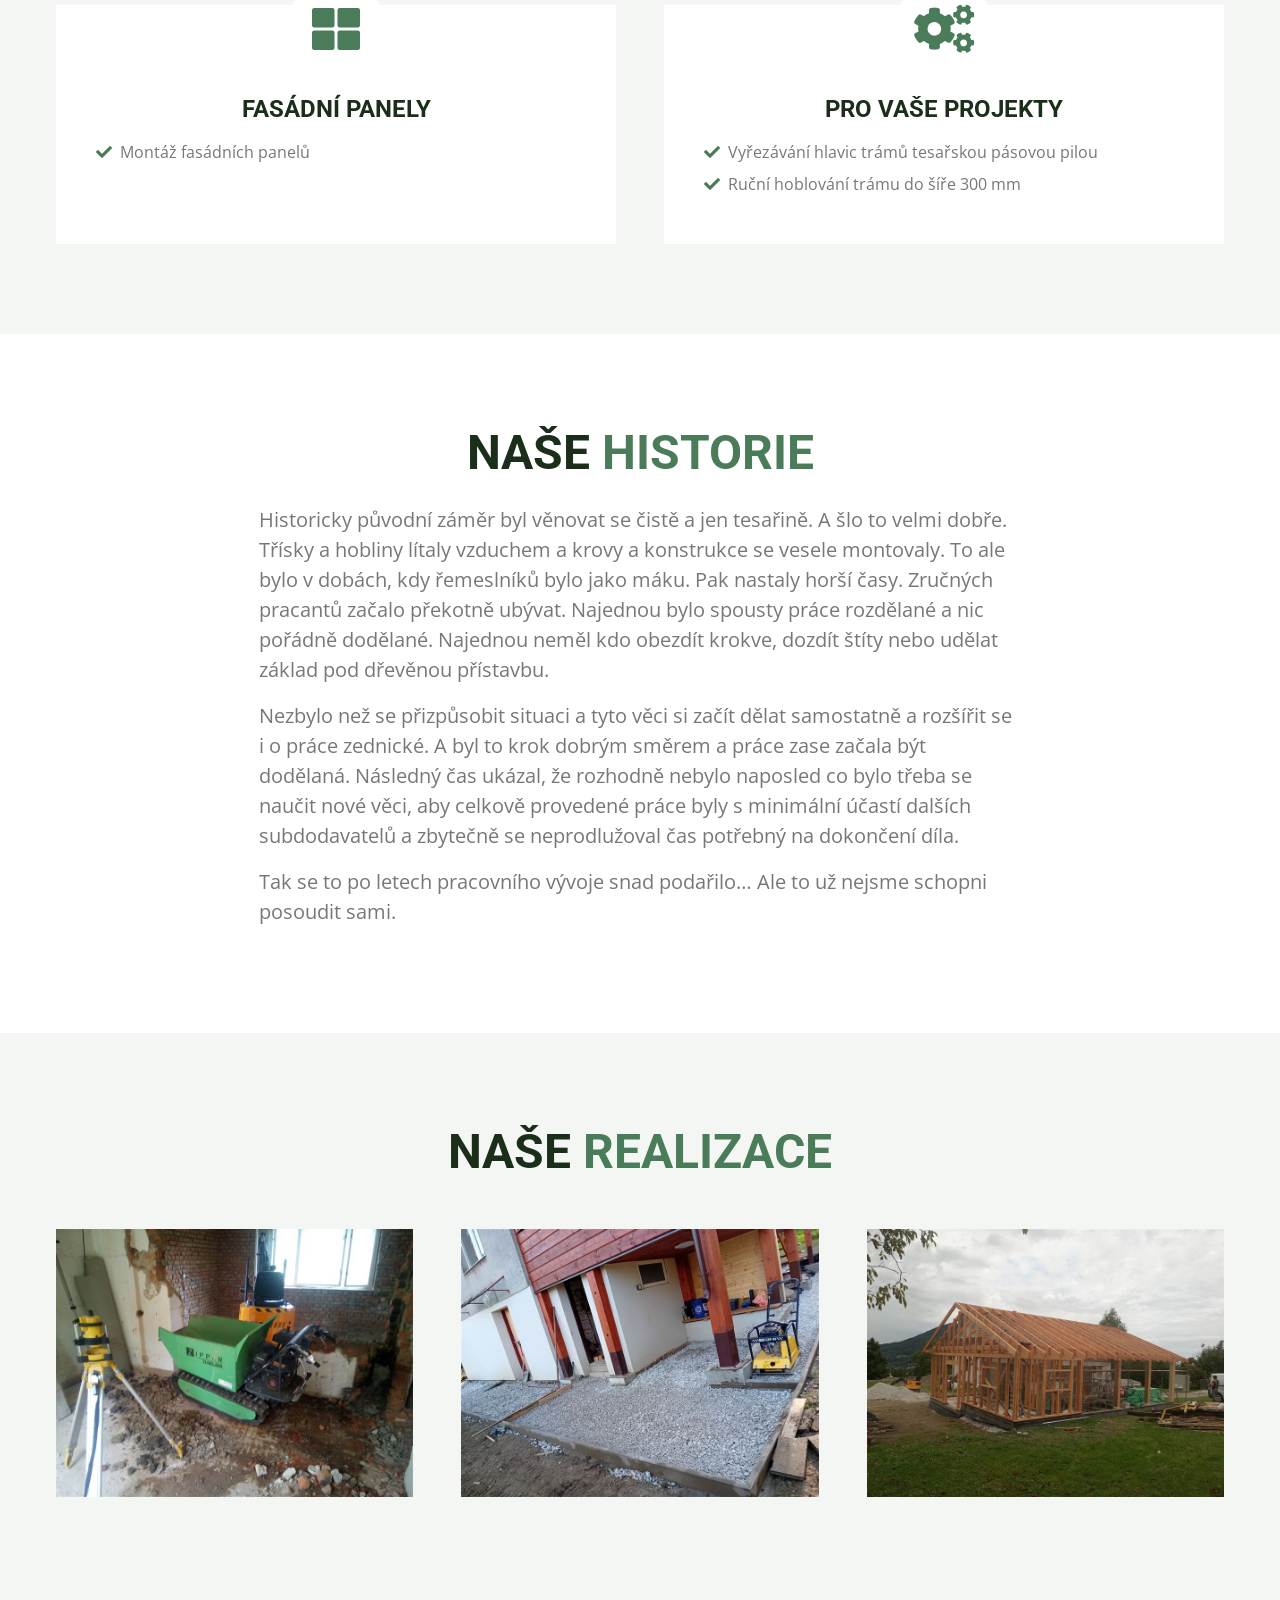
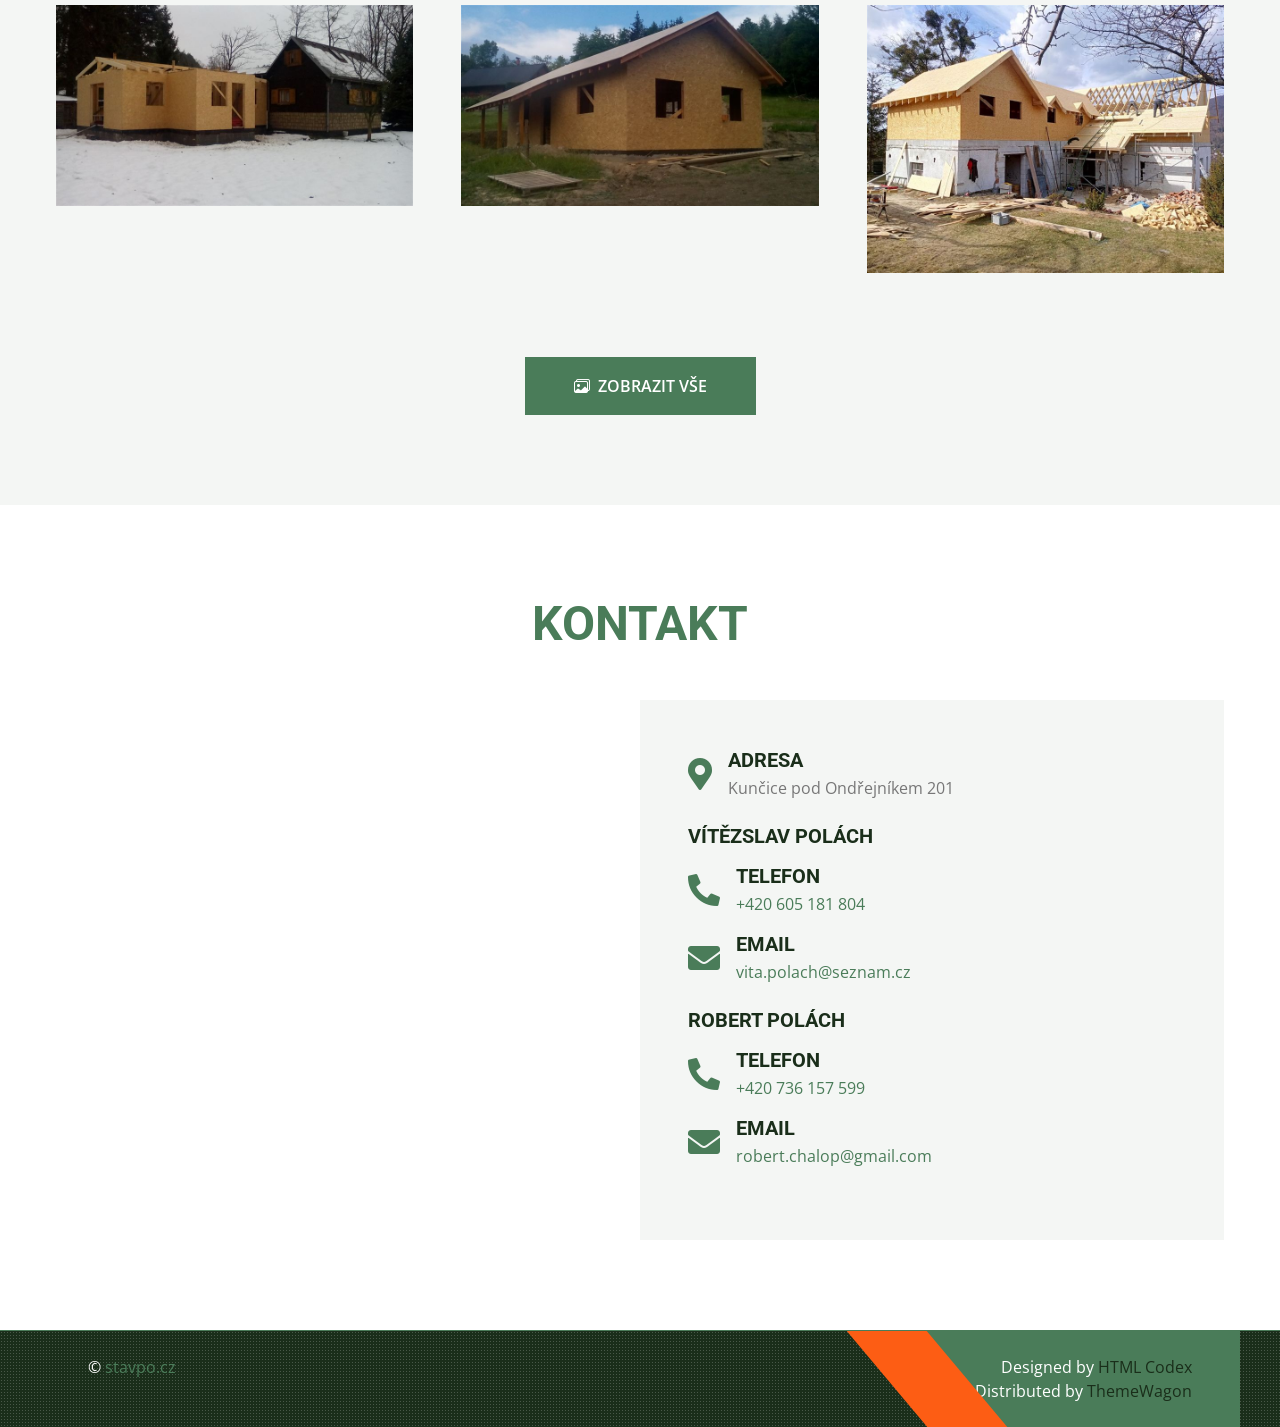
==== commit 1c63ae16: "VRP to stavpo" ====
--- a/index.html
+++ b/index.html
@@ -54,7 +54,7 @@
     <div class="container-fluid sticky-top bg-dark bg-light-radial shadow-sm">
         <nav class="navbar navbar-expand-lg bg-dark bg-light-radial navbar-dark py-3 py-lg-0 content-wrap px-3">
             <a href="index.html" class="navbar-brand">
-                <h1 class="m-0 display-4 text-uppercase text-white"><i class="bi bi-building text-primary me-2"></i>VRP.cz</h1>
+                <h1 class="m-0 display-4 text-uppercase text-white"><i class="bi bi-building text-primary me-2"></i>stavpo.cz</h1>
             </a>
             <button class="navbar-toggler" type="button" data-bs-toggle="collapse" data-bs-target="#navbarCollapse">
                 <span class="navbar-toggler-icon"></span>
@@ -309,7 +309,7 @@
     <div class="container-fluid bg-dark bg-light-radial text-white border-top border-primary px-0">
         <div class="content-wrap d-flex flex-column flex-md-row justify-content-between">
             <div class="py-4 px-5 text-center text-md-start">
-                <p class="mb-0">&copy; <a class="text-primary" href="#">VRP.cz</a></p>
+                <p class="mb-0">&copy; <a class="text-primary" href="#">stavpo.cz</a></p>
             </div>
             <div class="py-4 px-5 bg-primary footer-shape position-relative text-center text-md-end">
                 <p class="mb-0">Designed by <a class="text-dark" href="https://htmlcodex.com">HTML Codex</a></p>
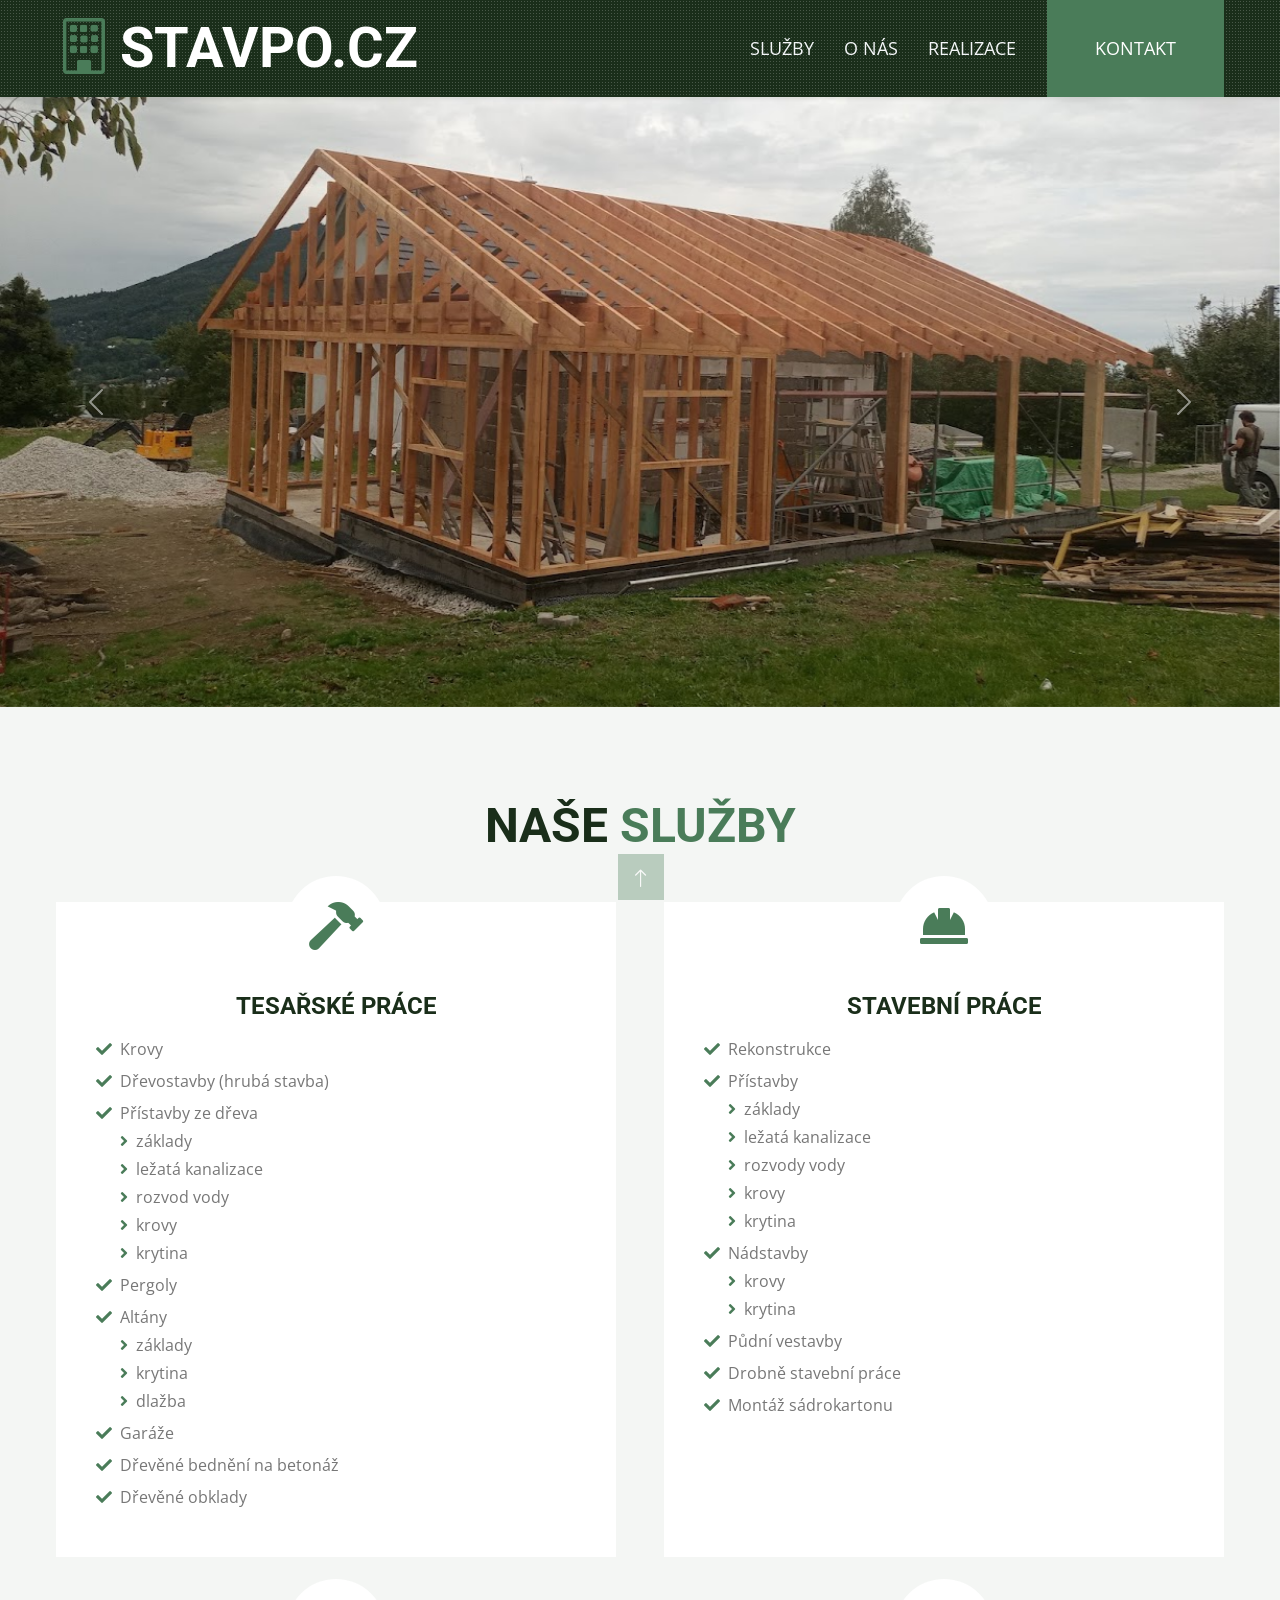
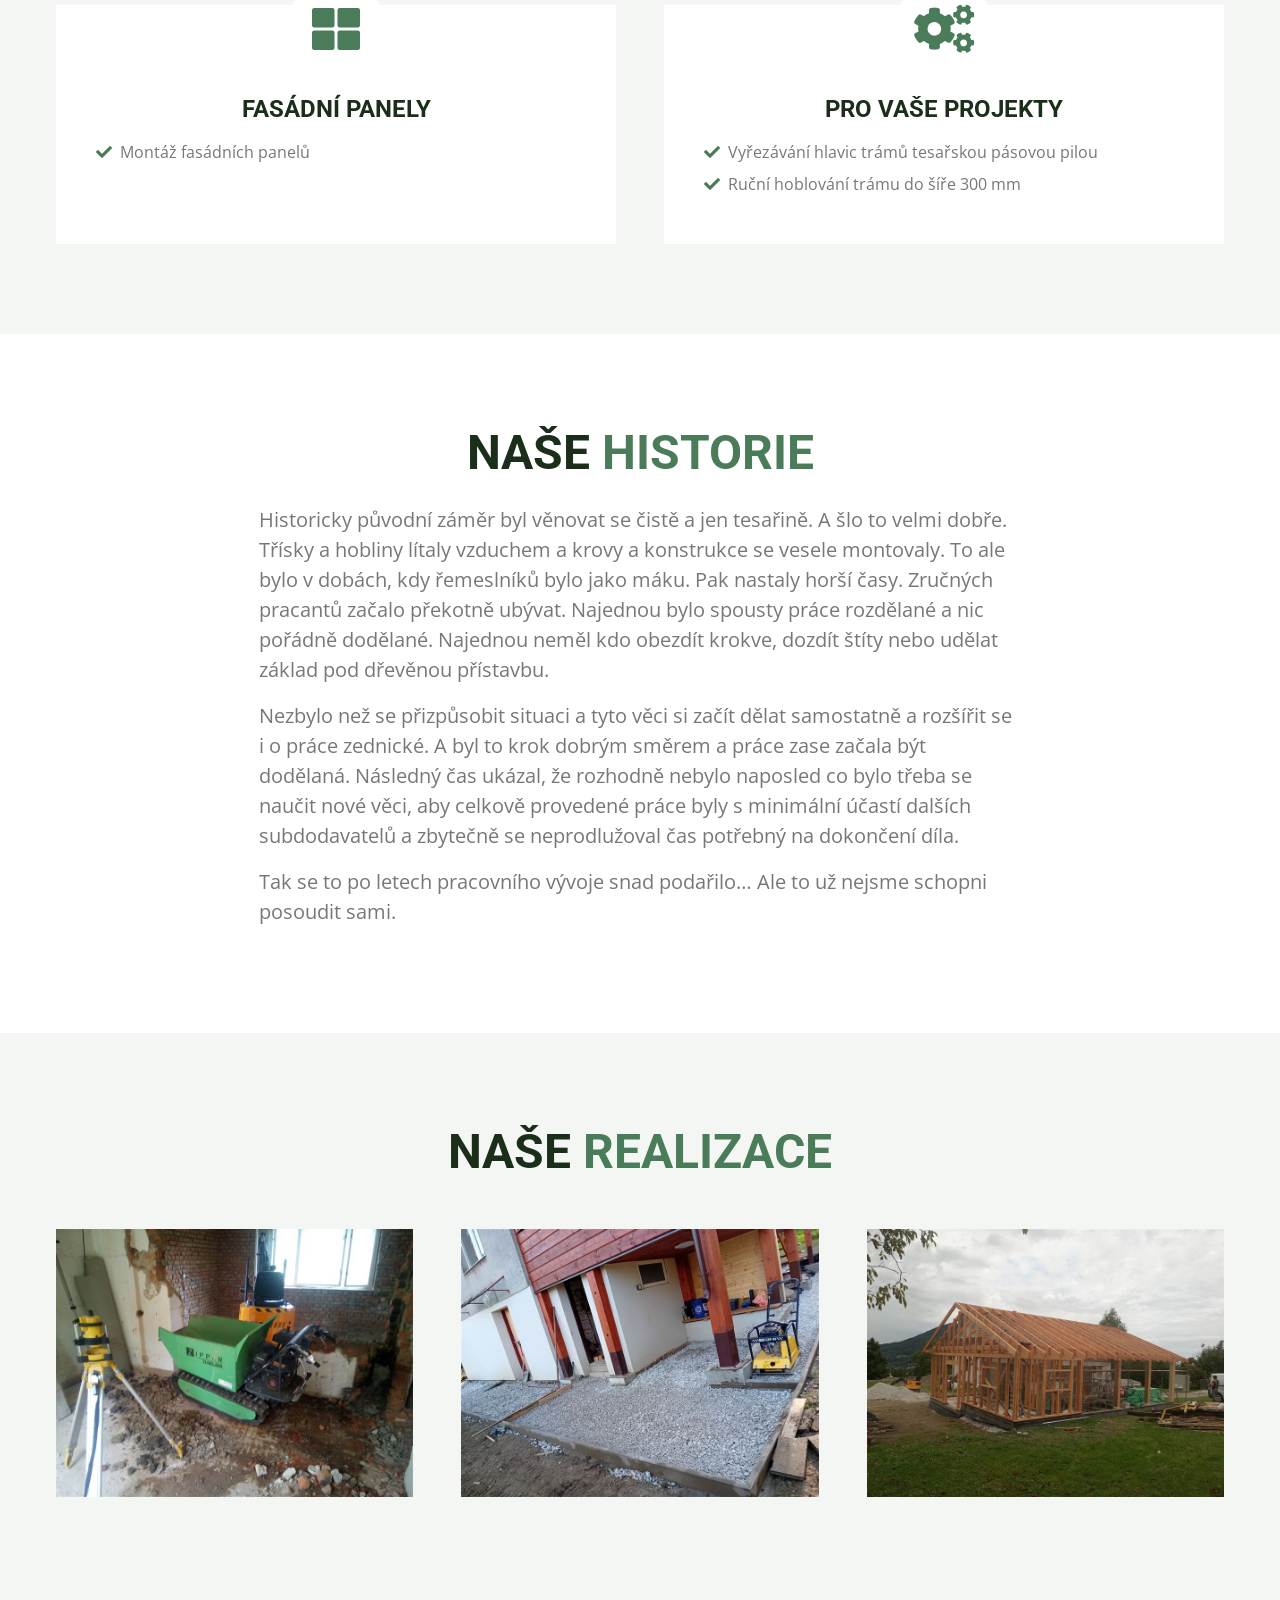
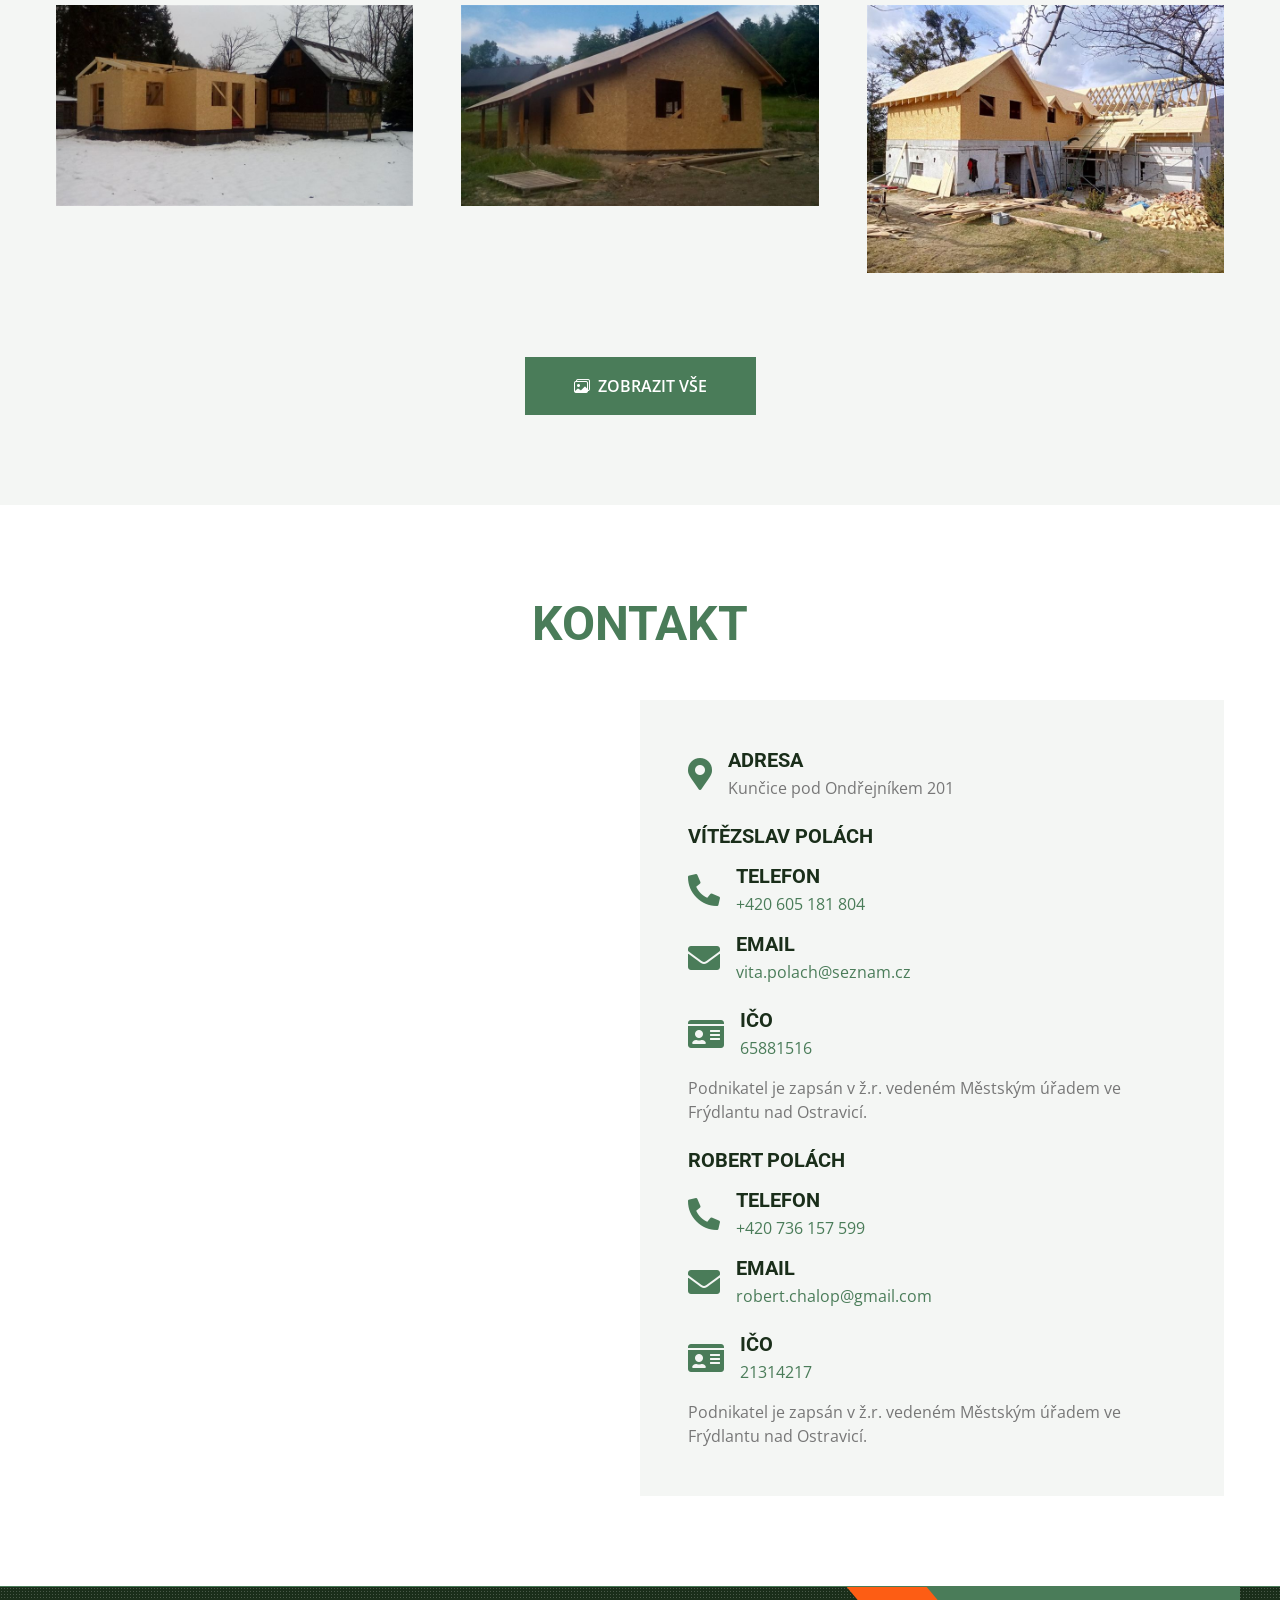
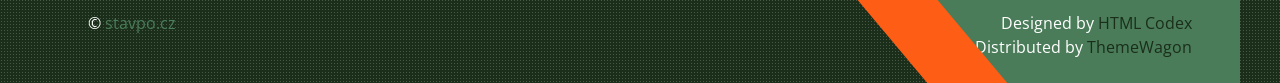
==== commit e8906553: "Add business registration details to both contacts Co-authored-by: Copilot <223556219+Copilot@users." ====
--- a/index.html
+++ b/index.html
@@ -279,6 +279,16 @@
                             </div>
                         </div>
                     </div>
+                    <div class="mb-3">
+                        <div class="d-flex align-items-center mb-2">
+                            <i class="fa fa-id-card fa-2x text-primary me-3"></i>
+                            <div>
+                                <h5 class="text-uppercase mb-1">IČO</h5>
+                                <p class="mb-0 text-primary">65881516</p>
+                            </div>
+                        </div>
+                    </div>
+                    <p class="mb-4">Podnikatel je zapsán v ž.r. vedeném Městským úřadem ve Frýdlantu nad Ostravicí.</p>
                     <h5 class="text-uppercase mb-3">Robert Polách</h5>
                     <div class="mb-3">
                         <div class="d-flex align-items-center mb-2">
@@ -298,6 +308,16 @@
                             </div>
                         </div>
                     </div>
+                    <div class="mb-3">
+                        <div class="d-flex align-items-center mb-2">
+                            <i class="fa fa-id-card fa-2x text-primary me-3"></i>
+                            <div>
+                                <h5 class="text-uppercase mb-1">IČO</h5>
+                                <p class="mb-0 text-primary">21314217</p>
+                            </div>
+                        </div>
+                    </div>
+                    <p class="mb-0">Podnikatel je zapsán v ž.r. vedeném Městským úřadem ve Frýdlantu nad Ostravicí.</p>
                 </div>
             </div>
         </div>
